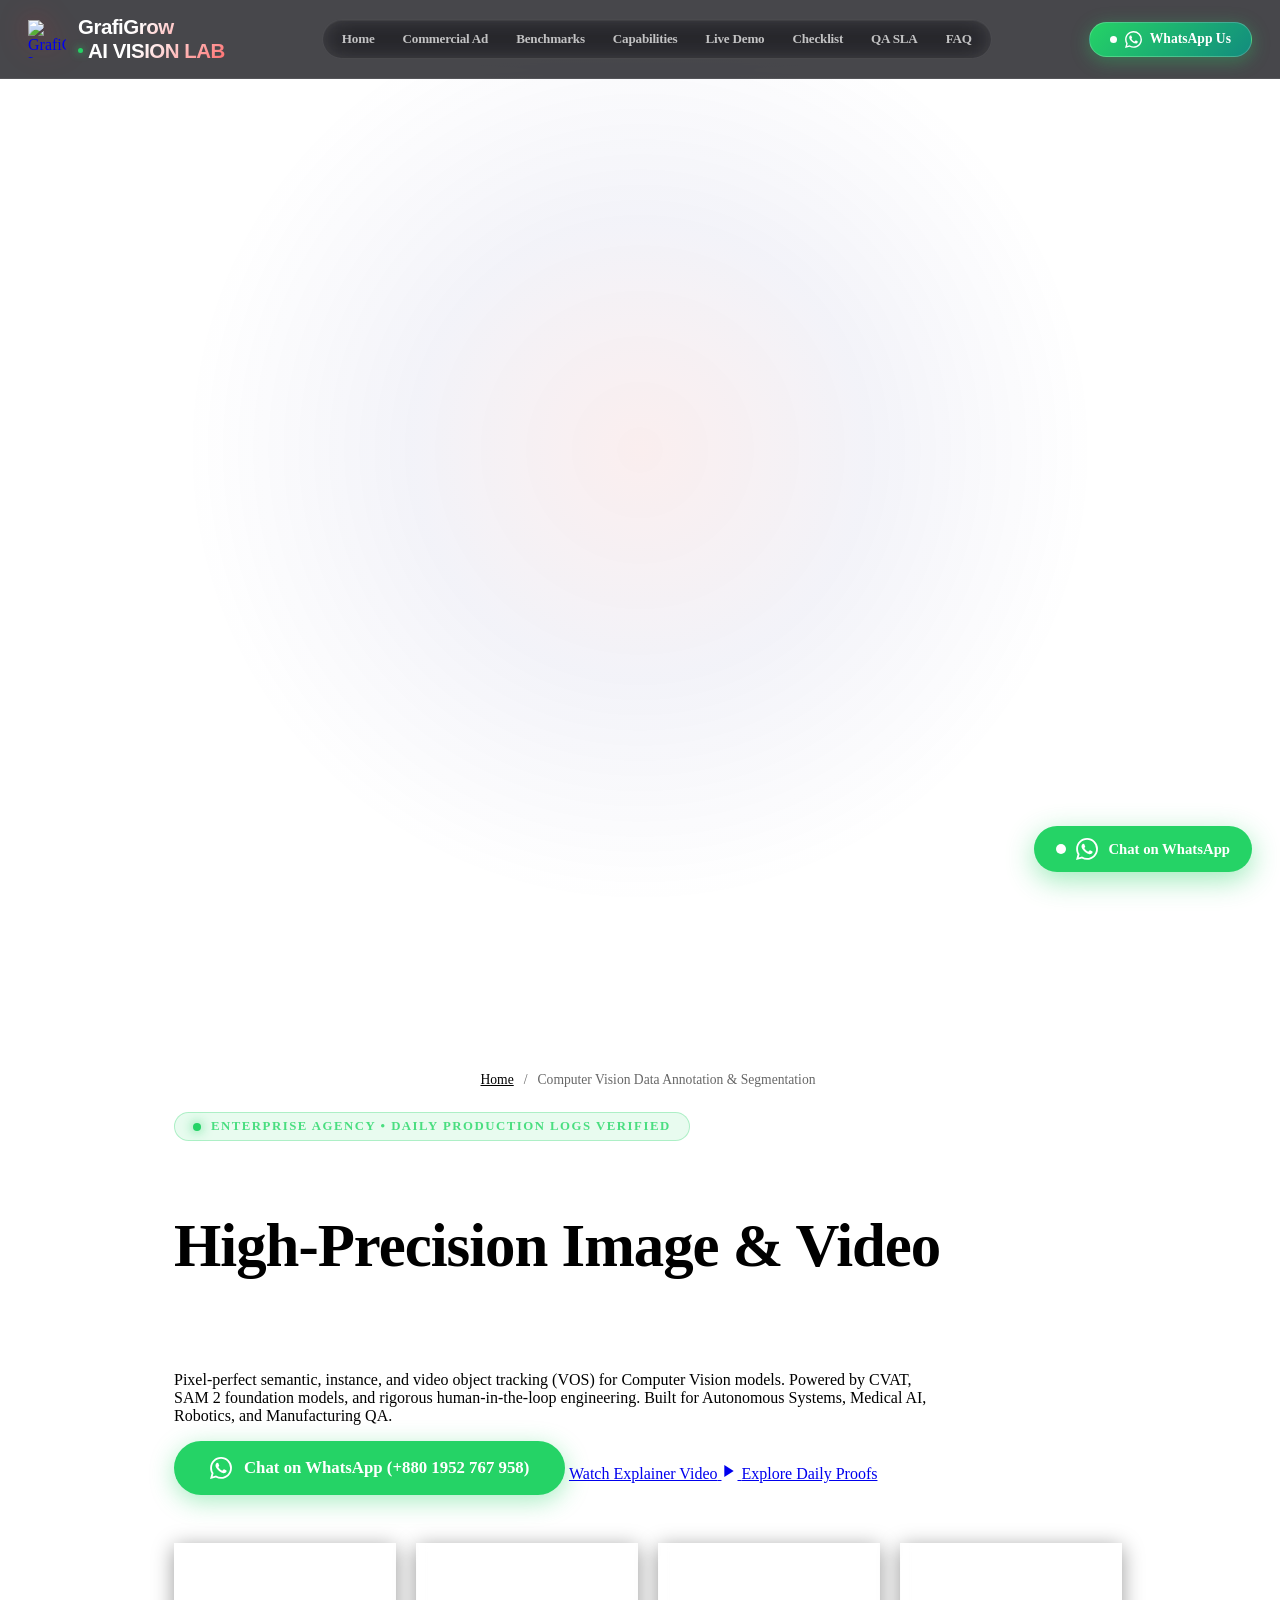
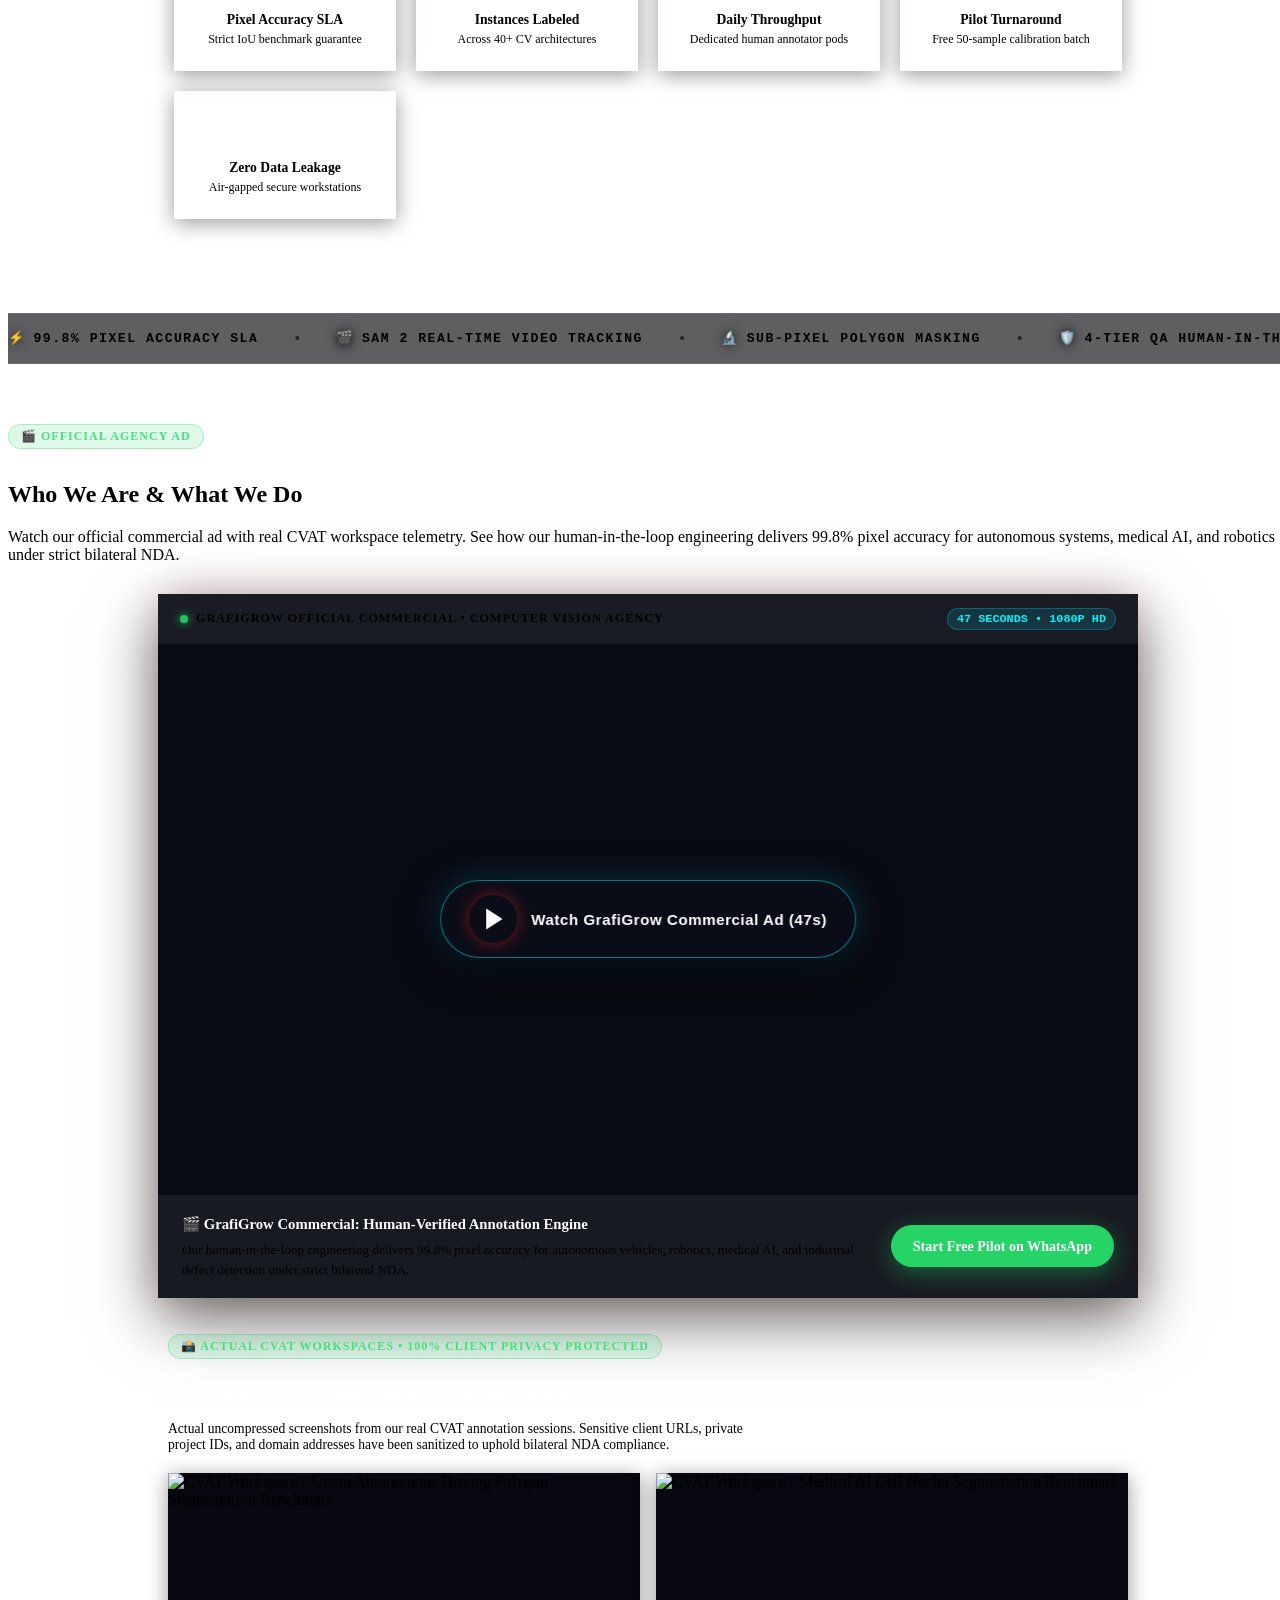
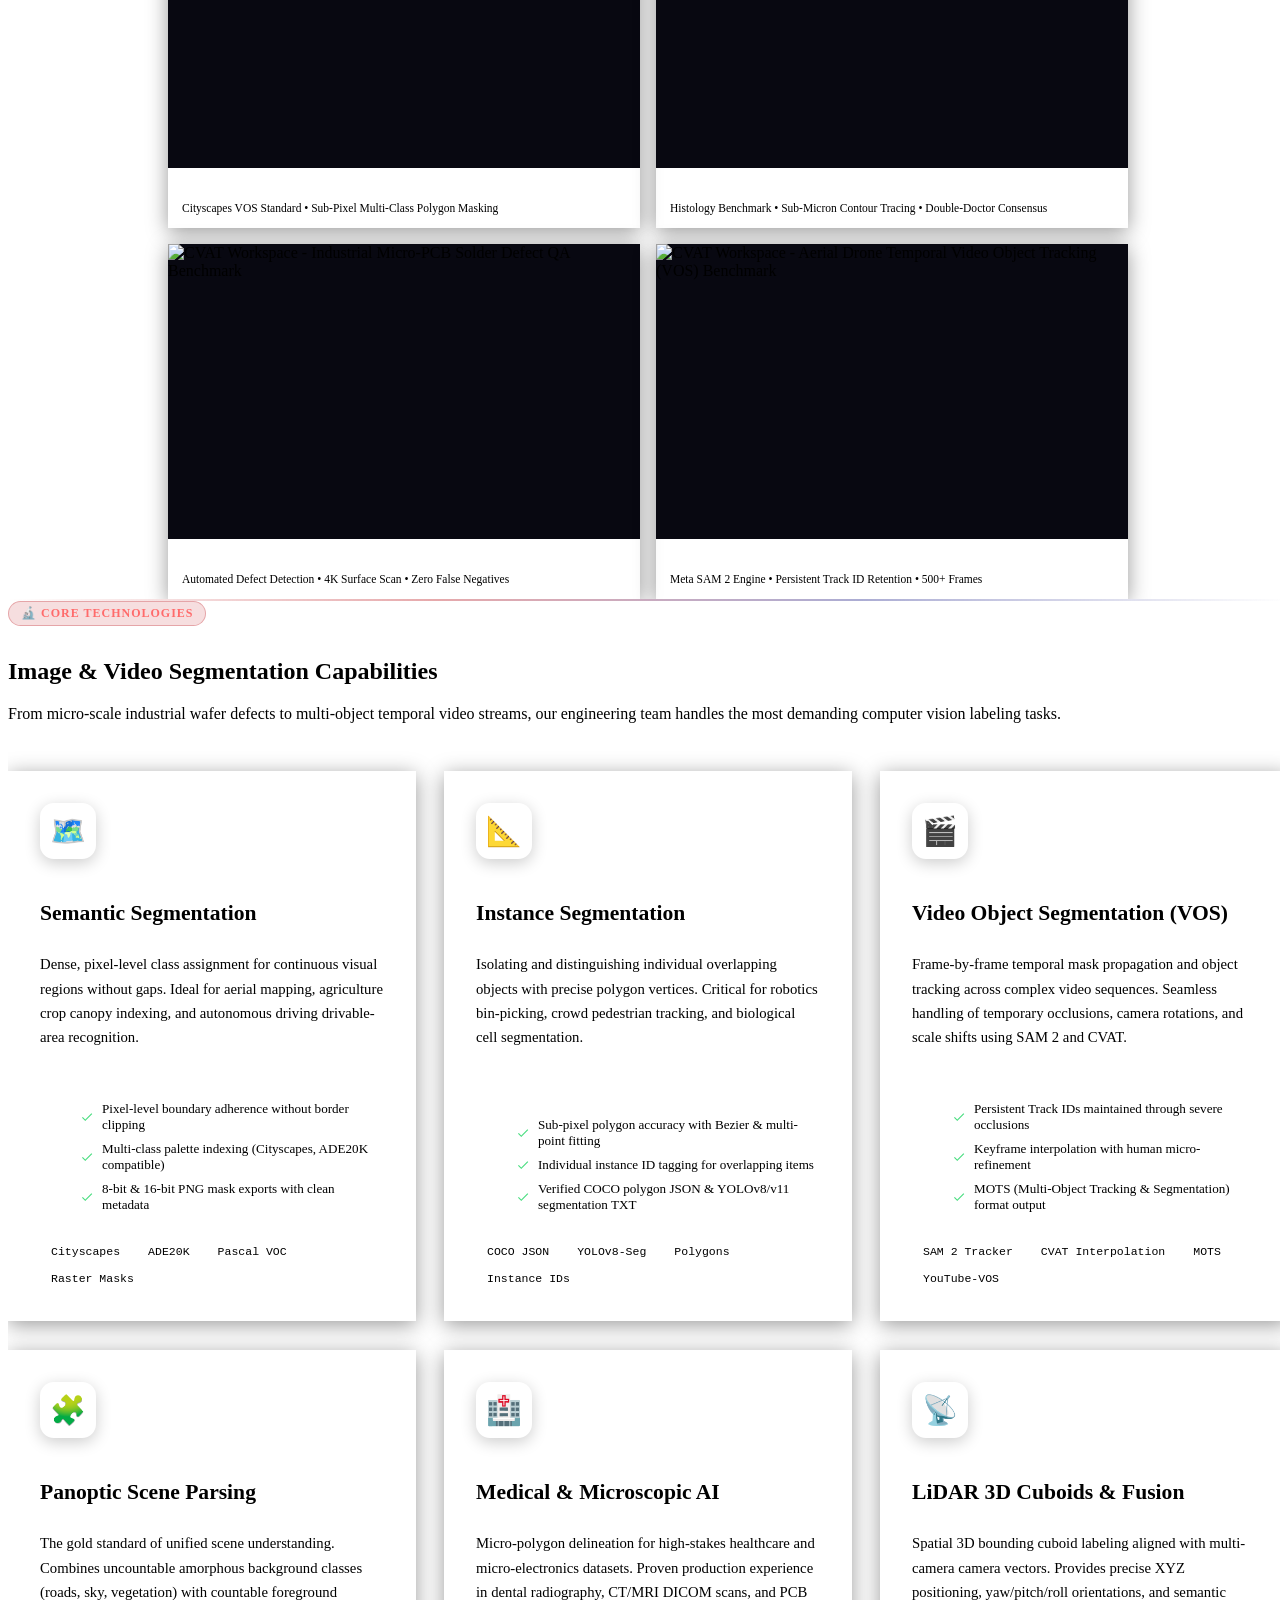
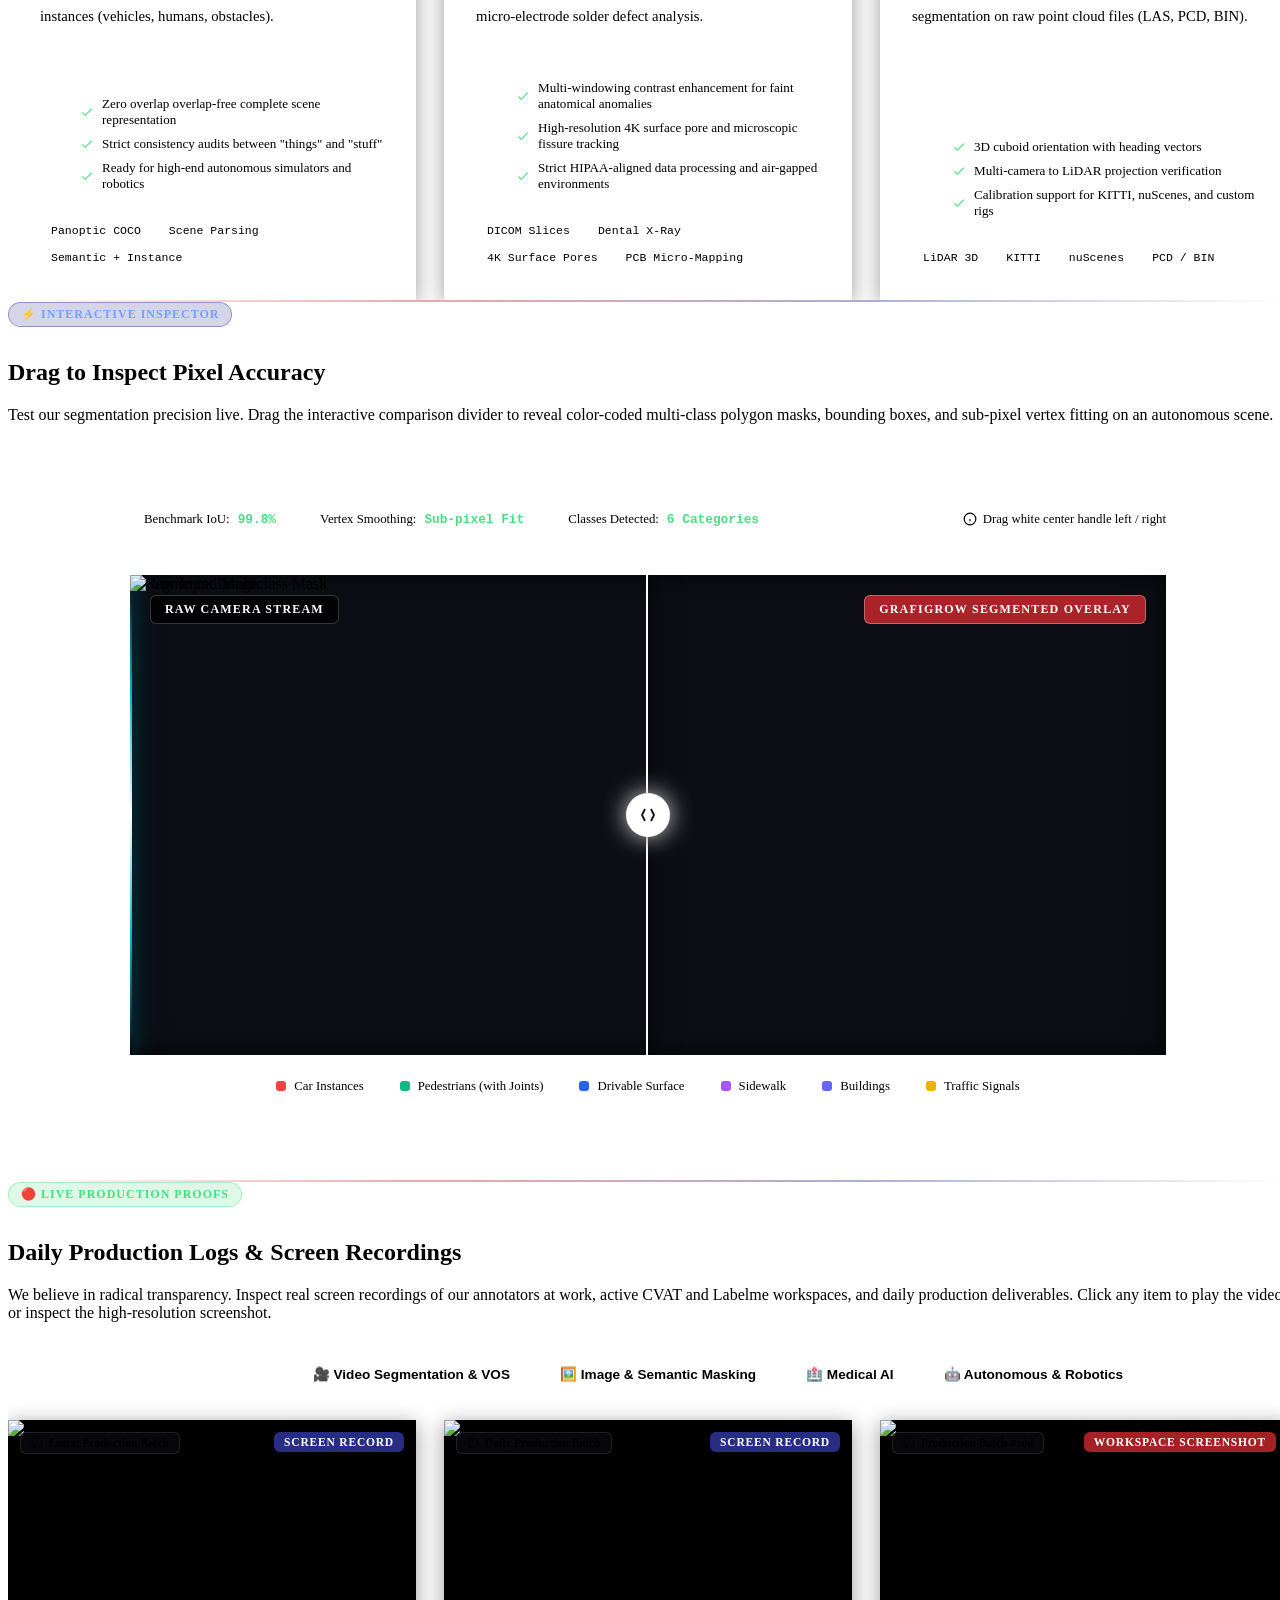
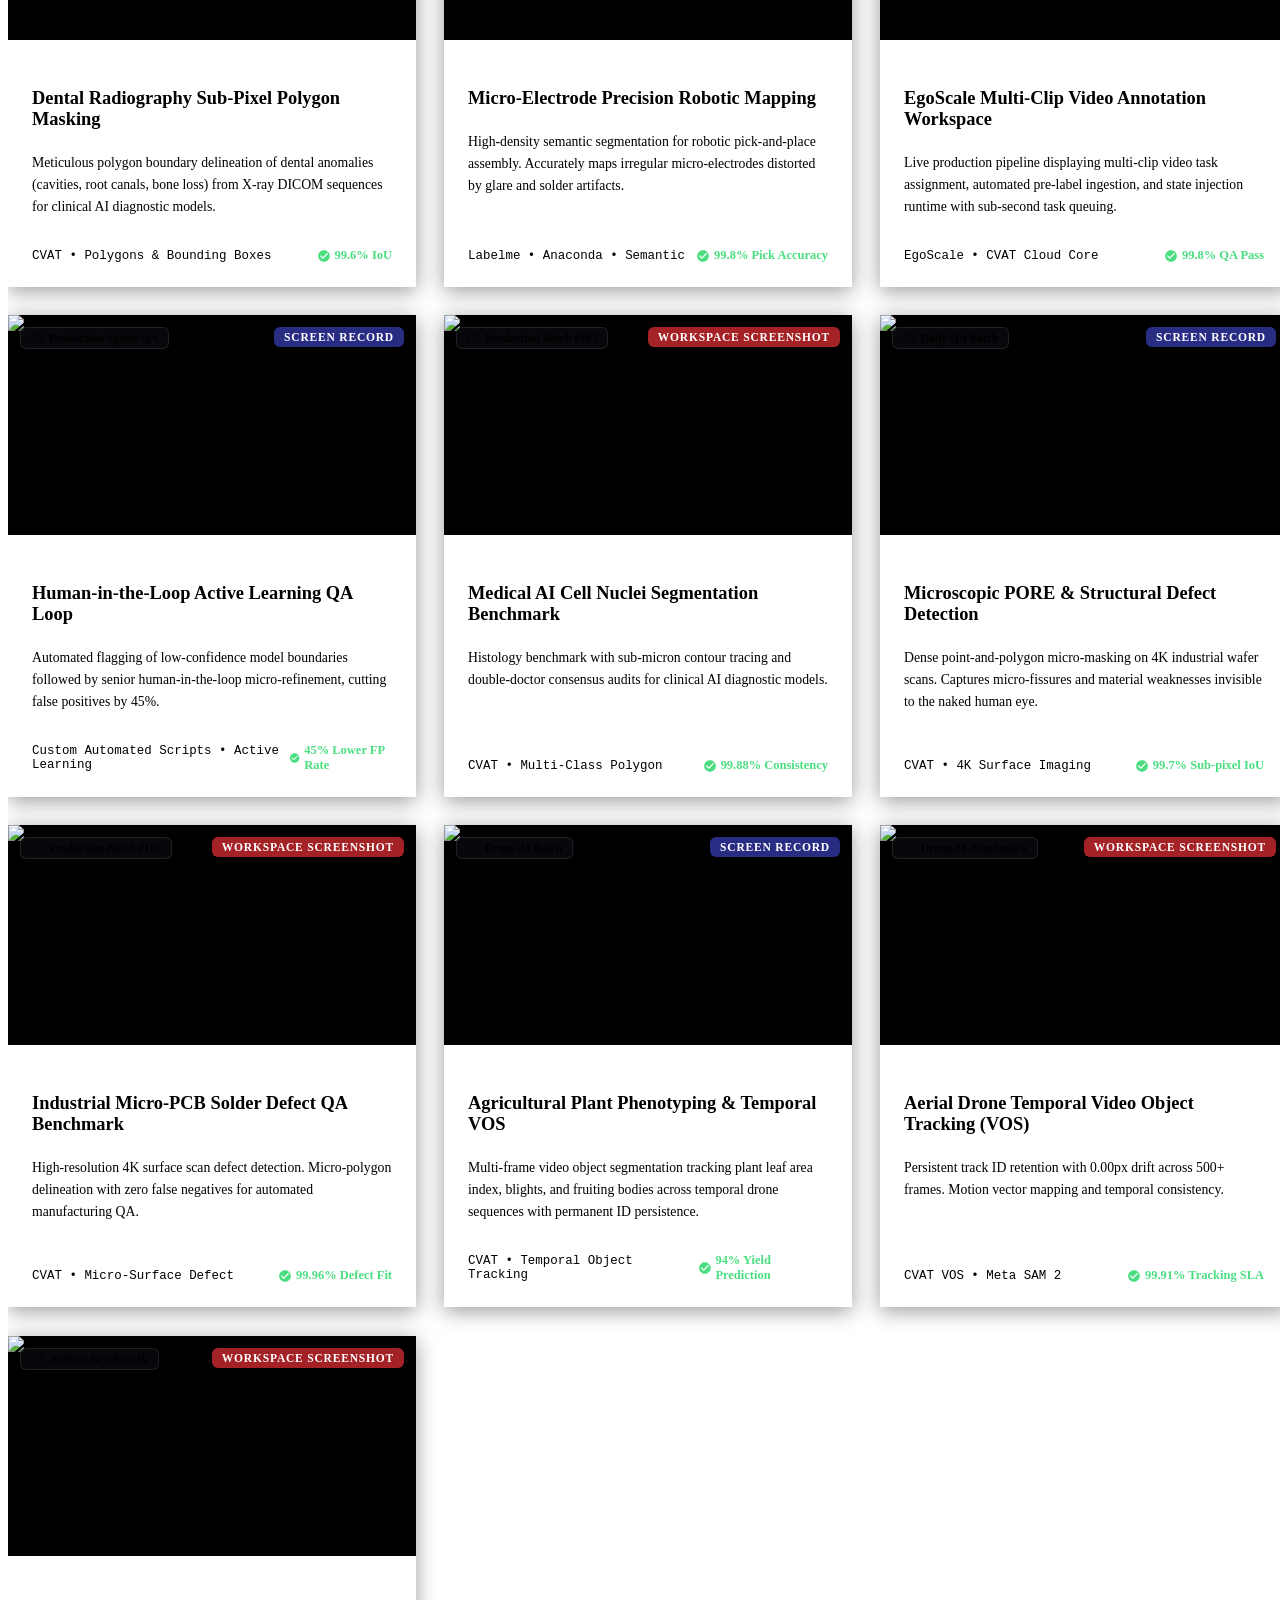
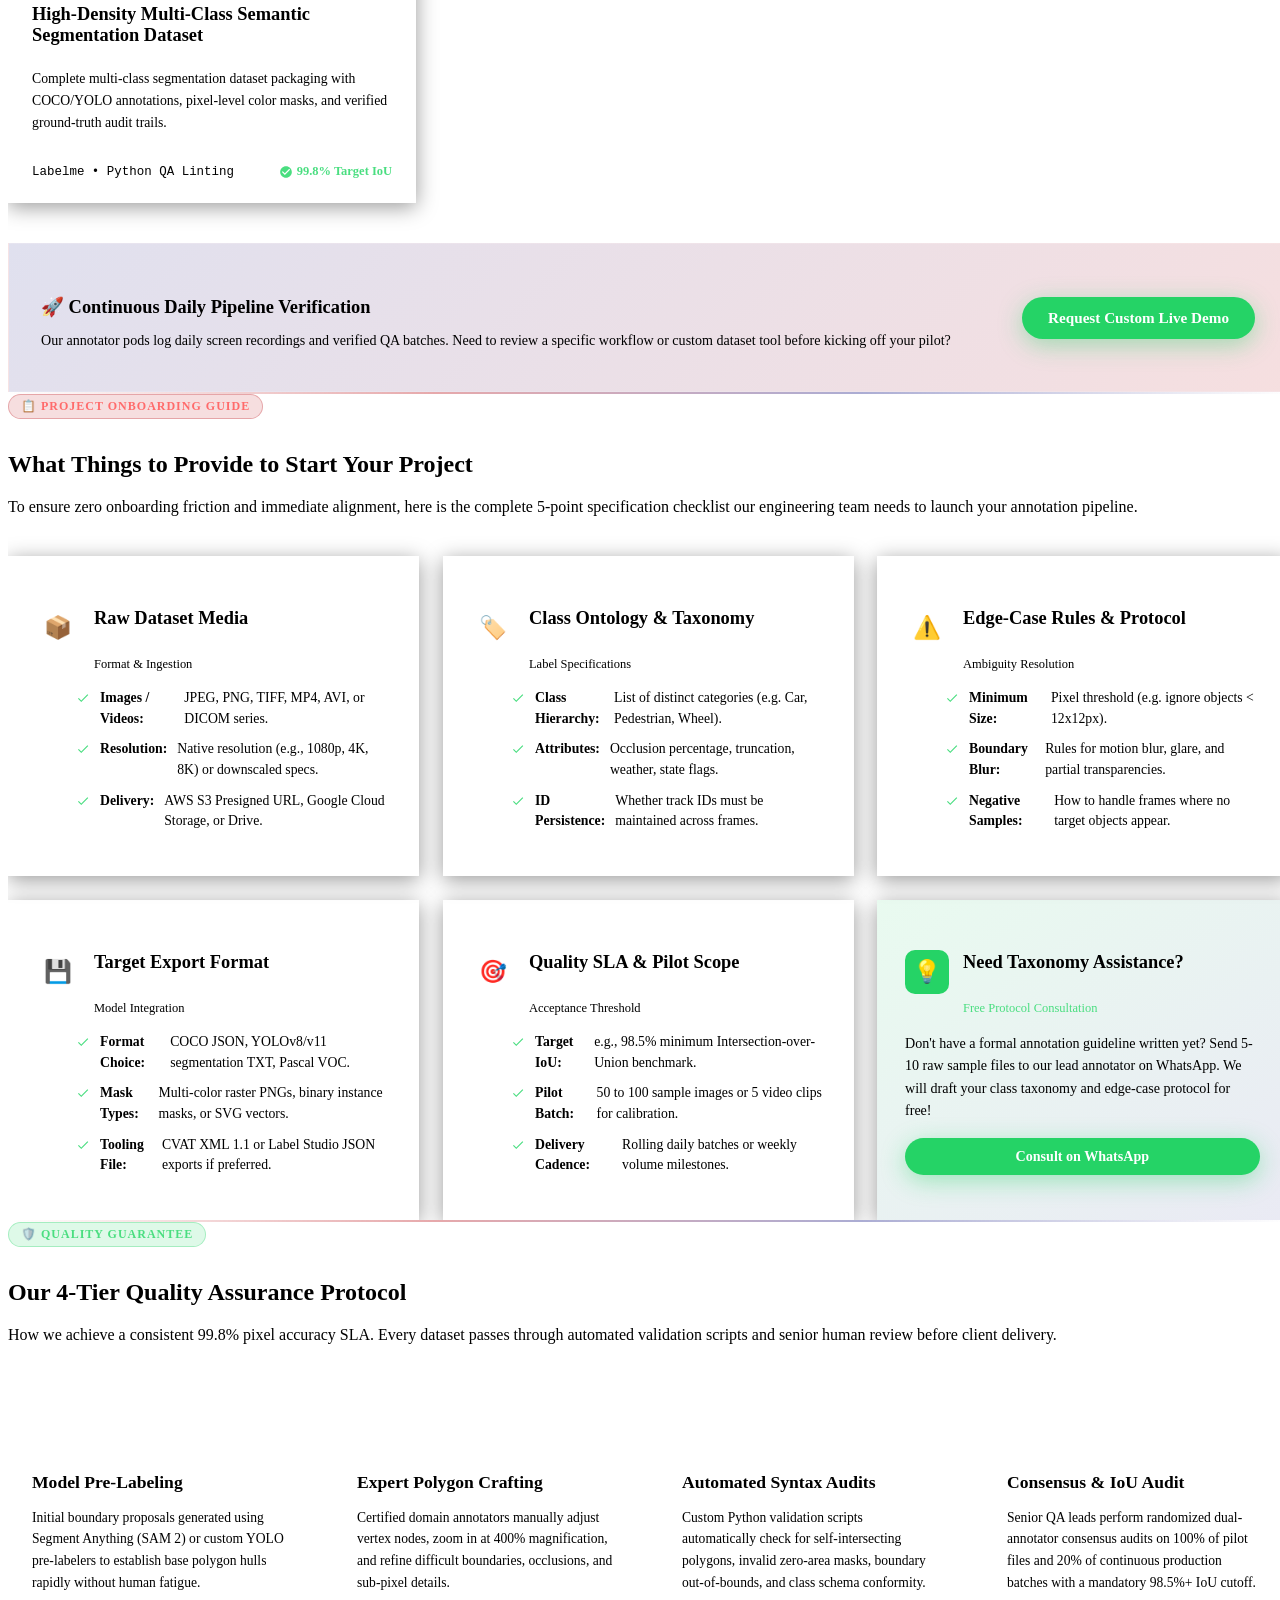
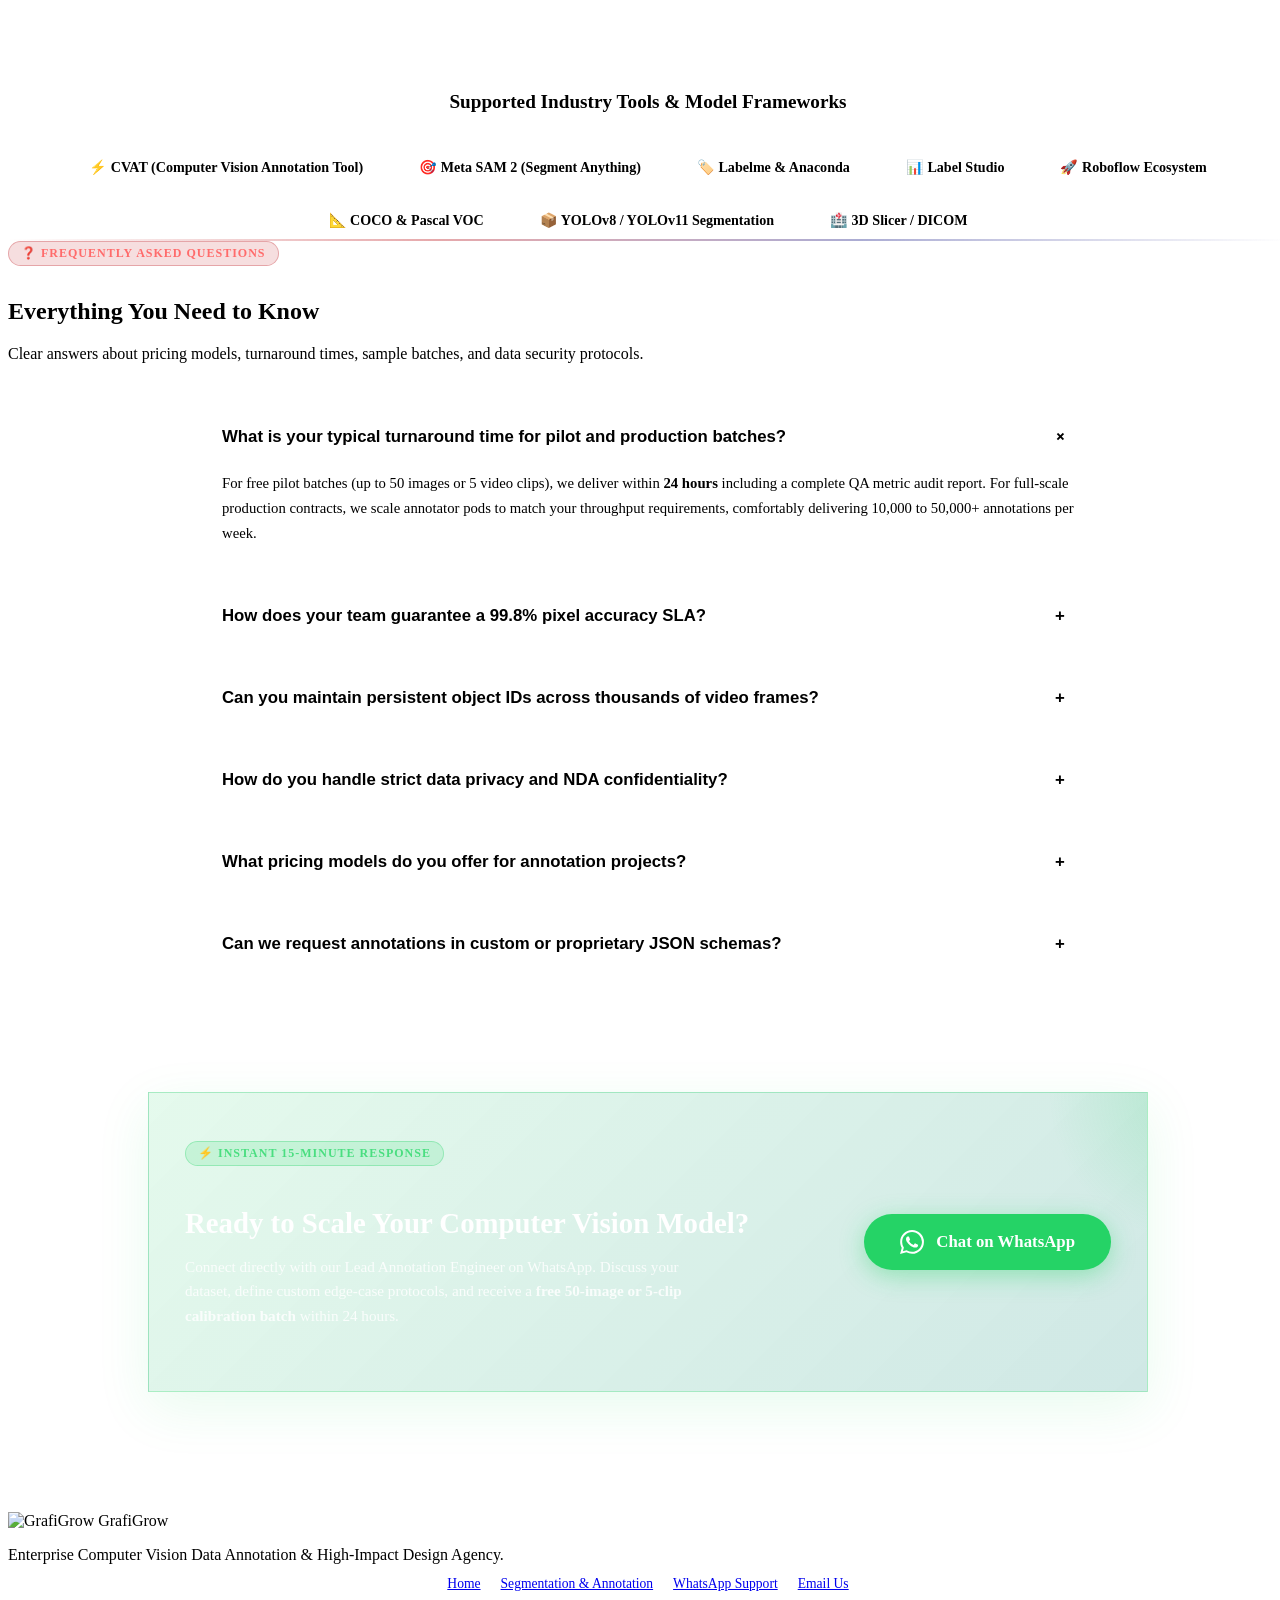
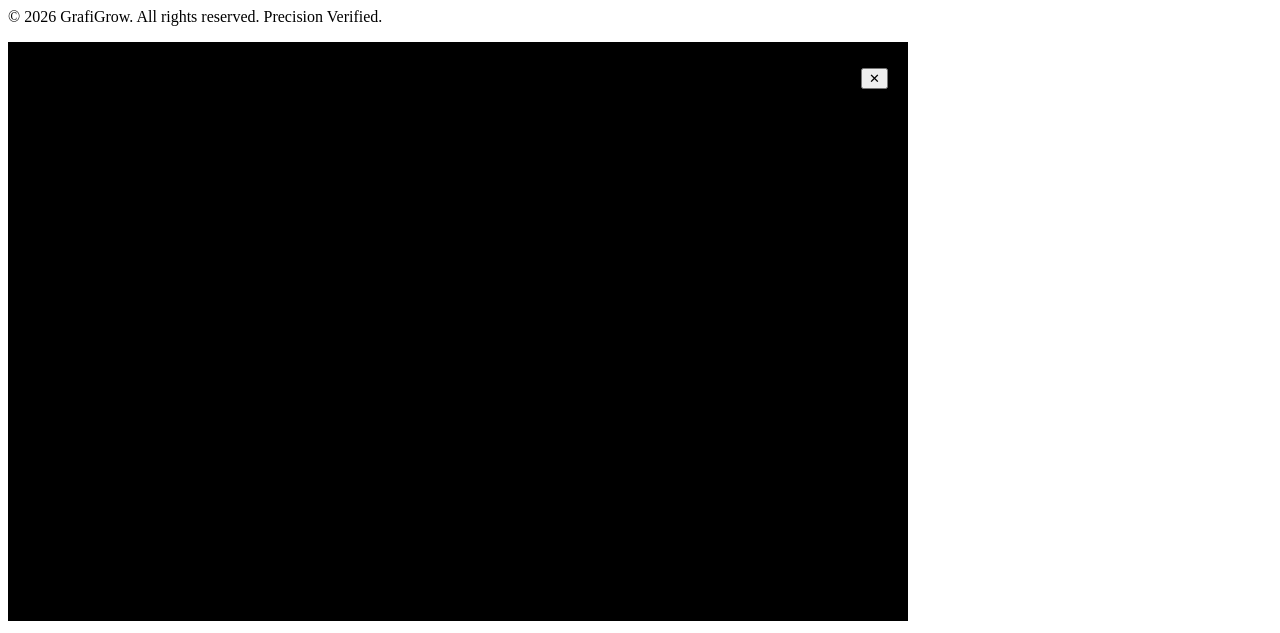
==== annotation/index.html @ a0a3a1d7 "fix(annotation): resolve script exceptions, filter visibility, modal conflicts and video controls" ====
<!DOCTYPE html>
<html lang="en">

<head>
  <meta charset="UTF-8">
  <meta name="viewport" content="width=device-width, initial-scale=1.0">
  <title>AI Image & Video Segmentation Services | Precision Data Annotation Agency — GrafiGrow</title>
  <meta name="description"
    content="Enterprise-grade Image & Video Segmentation services for Computer Vision AI. Pixel-perfect semantic, instance, and panoptic segmentation powered by CVAT, SAM 2, and human-in-the-loop engineering. Inspect daily proof-of-work logs and request a free pilot sample batch.">
  <meta name="keywords"
    content="image segmentation services, video segmentation, semantic segmentation, instance segmentation, panoptic segmentation, video object segmentation, VOS, SAM 2, CVAT, Labelme, Label Studio, Roboflow, polygon annotation, bounding box, LiDAR 3D point cloud, computer vision datasets, AI training data, COCO format, YOLO segmentation, medical image annotation, autonomous driving annotation, data labeling agency">
  <link rel="canonical" href="https://grafigrow.vercel.app/annotation" />

  <!-- Open Graph / Social Media Meta Tags -->
  <meta property="og:title" content="AI Image & Video Segmentation Services — GrafiGrow">
  <meta property="og:description"
    content="High-precision semantic, instance, and video object tracking (VOS) for Computer Vision AI. 99.8% pixel accuracy SLA with live daily proof of work.">
  <meta property="og:url" content="https://grafigrow.vercel.app/annotation">
  <meta property="og:type" content="website">
  <meta property="og:image" content="https://grafigrow.vercel.app/proofs/data_annotation_project.png">

  <!-- Twitter Card -->
  <meta name="twitter:card" content="summary_large_image">
  <meta name="twitter:title" content="AI Image & Video Segmentation Services — GrafiGrow">
  <meta name="twitter:description"
    content="High-precision semantic, instance, and video object tracking (VOS) for Computer Vision AI. 99.8% pixel accuracy SLA.">
  <meta name="twitter:image" content="https://grafigrow.vercel.app/proofs/data_annotation_project.png">

  <!-- Google Search Console Verification -->
  <meta name="google-site-verification" content="8XX_V6yCA-6KQUBsNFtNIlviJoP2q1E629nxLA9E5Pc" />

  <link rel="icon" type="image/svg+xml" href="/logo.svg">
  <link rel="stylesheet" href="/style.css">
  <link rel="stylesheet" href="/annotation.css">

  <!-- Schema.org JSON-LD Structured Data for Enhanced Google Indexing -->
  <script type="application/ld+json">
  {
    "@context": "https://schema.org",
    "@graph": [
      {
        "@type": "Organization",
        "@id": "https://grafigrow.vercel.app/#organization",
        "name": "GrafiGrow",
        "url": "https://grafigrow.vercel.app/",
        "logo": "https://grafigrow.vercel.app/logo.svg",
        "email": "grafigrowofficial@gmail.com",
        "telephone": "+8801952767958",
        "contactPoint": {
          "@type": "ContactPoint",
          "telephone": "+8801952767958",
          "contactType": "customer service",
          "availableLanguage": ["English", "Bengali"]
        }
      },
      {
        "@type": "Service",
        "@id": "https://grafigrow.vercel.app/annotation#service",
        "name": "Computer Vision Image and Video Segmentation Services",
        "provider": { "@id": "https://grafigrow.vercel.app/#organization" },
        "serviceType": "Data Annotation and Computer Vision Labeling",
        "description": "High-precision image and video segmentation services including semantic segmentation, instance polygon masking, panoptic scene parsing, and video object segmentation (VOS).",
        "areaServed": "Worldwide",
        "hasOfferCatalog": {
          "@type": "OfferCatalog",
          "name": "Segmentation & Annotation Services",
          "itemListElement": [
            { "@type": "Offer", "itemOffered": { "@type": "Service", "name": "Semantic Segmentation" } },
            { "@type": "Offer", "itemOffered": { "@type": "Service", "name": "Instance Segmentation & Polygon Masking" } },
            { "@type": "Offer", "itemOffered": { "@type": "Service", "name": "Video Object Segmentation & Tracking (VOS)" } },
            { "@type": "Offer", "itemOffered": { "@type": "Service", "name": "Medical & Dental AI Radiography Masking" } },
            { "@type": "Offer", "itemOffered": { "@type": "Service", "name": "Robotics & Industrial Defect Annotation" } }
          ]
        }
      },
      {
        "@type": "VideoObject",
        "name": "GrafiGrow Official Commercial — Computer Vision Annotation Agency",
        "description": "Discover GrafiGrow's enterprise image and video segmentation engine, Meta SAM 2 automated tracking, sub-pixel polygon QA, and free 50-image pilot sample batches under strict bilateral NDA.",
        "thumbnailUrl": "https://grafigrow.vercel.app/proofs/proof_benchmark_autonomous.png",
        "uploadDate": "2026-10-30T12:00:00+06:00",
        "duration": "PT0M47S",
        "contentUrl": "https://grafigrow.vercel.app/proofs/grafigrow_ad.mp4",
        "embedUrl": "https://grafigrow.vercel.app/annotation#explainer-video"
      },
      {
        "@type": "HowTo",
        "name": "How to Prepare and Submit Datasets for Computer Vision Segmentation",
        "description": "5-step onboarding guide for machine learning teams to prepare and submit raw images, video streams, taxonomies, and export formats to GrafiGrow annotation agency.",
        "step": [
          {
            "@type": "HowToStep",
            "name": "Deliver Raw Media Files",
            "text": "Transfer high-resolution images or video clips via AWS S3 presigned URLs, Google Cloud Storage, or Drive."
          },
          {
            "@type": "HowToStep",
            "name": "Define Class Ontology and Hierarchy",
            "text": "Specify category taxonomies, sub-classes, attributes, and track ID persistence requirements."
          },
          {
            "@type": "HowToStep",
            "name": "Establish Edge-Case Rules",
            "text": "Set minimum pixel bounding thresholds, occlusion handling rules, and glare/blur policies."
          },
          {
            "@type": "HowToStep",
            "name": "Select Target Export Schema",
            "text": "Choose COCO JSON, YOLOv8/v11 segmentation TXT, Pascal VOC XML, MOTS, or custom schemas."
          },
          {
            "@type": "HowToStep",
            "name": "Calibrate with a Free Pilot Batch",
            "text": "Receive a 50-image or 5-clip calibration benchmark with full IoU QA report within 24 hours."
          }
        ]
      },
      {
        "@type": "BreadcrumbList",
        "itemListElement": [
          {
            "@type": "ListItem",
            "position": 1,
            "name": "Home",
            "item": "https://grafigrow.vercel.app/"
          },
          {
            "@type": "ListItem",
            "position": 2,
            "name": "Data Annotation & Segmentation",
            "item": "https://grafigrow.vercel.app/annotation"
          }
        ]
      },
      {
        "@type": "FAQPage",
        "mainEntity": [
          {
            "@type": "Question",
            "name": "What image and video segmentation services does GrafiGrow provide?",
            "acceptedAnswer": {
              "@type": "Answer",
              "text": "We provide end-to-end Computer Vision annotation services including Semantic Segmentation (per-pixel labeling), Instance Segmentation (individual object polygon boundaries), Panoptic Segmentation, Video Object Segmentation (temporal tracking and keyframe interpolation using SAM 2 and CVAT), 2D/3D Bounding Boxes, Keypoint Skeletal Tracking, and Sub-pixel Medical Imaging."
            }
          },
          {
            "@type": "Question",
            "name": "What dataset formats and annotation tools do you support?",
            "acceptedAnswer": {
              "@type": "Answer",
              "text": "We deliver annotations in any required ML format: COCO JSON, YOLOv8/v11 segmentation TXT, Pascal VOC XML + PNG masks, CVAT XML 1.1, MOTS, TFRecord, GeoJSON, and DICOM formats. We work natively with CVAT, Labelme, Label Studio, Roboflow, and custom proprietary toolchains."
            }
          },
          {
            "@type": "Question",
            "name": "How do you guarantee 99.8% pixel boundary accuracy?",
            "acceptedAnswer": {
              "@type": "Answer",
              "text": "We employ a strict 4-Tier Human-in-the-Loop Quality Assurance framework: automated model pre-labeling, manual sub-pixel edge refinement, programmatic syntax and polygon overlap linting, and blind senior QA audits with a mandatory 98.5%+ Intersection-over-Union (IoU) threshold."
            }
          },
          {
            "@type": "Question",
            "name": "Can I get a free pilot sample batch before committing?",
            "acceptedAnswer": {
              "@type": "Answer",
              "text": "Yes! We offer a free pilot calibration batch (up to 50 images or 5 video clips) with full QA audit reports within 24 hours. Contact our lead engineer directly on WhatsApp (+880 1952 767 958) to get started."
            }
          },
          {
            "@type": "Question",
            "name": "How is client data protected and secured?",
            "acceptedAnswer": {
              "@type": "Answer",
              "text": "We operate under strict bilateral NDAs with air-gapped workstations, zero persistent cloud storage of proprietary datasets, role-based access control, and encrypted S3/GCS presigned transfers."
            }
          }
        ]
      }
    ]
  }
  </script>
</head>

<body>

  <!-- Ambient Dynamic Mouse Spotlight -->
  <div id="cursorSpotlight" class="cursor-spotlight"></div>

  <!-- Scroll Progress Bar -->
  <div class="scroll-progress" id="scrollProgress"></div>

  <!-- Particle Background -->
  <canvas id="particles-canvas"></canvas>

  <!-- ===== RE-ENGINEERED LUXURY NAVBAR ===== -->
  <nav class="navbar" id="navbar">
    <div class="nav-inner">
      <!-- Brand Logo Lockup -->
      <a href="/" class="nav-logo">
        <img src="/logo.svg" alt="GrafiGrow Logo">
        <div class="nav-logo-text">
          <span>GrafiGrow</span>
          <span class="nav-subtag">AI VISION LAB</span>
        </div>
      </a>

      <!-- Center Floating Pill Menu -->
      <div class="nav-center-menu" id="navCenterMenu">
        <ul class="nav-links" id="navLinks">
          <li><a href="/" class="nav-link-item">Home</a></li>
          <li><a href="#explainer-video" class="nav-link-item">Commercial Ad</a></li>
          <li><a href="#daily-proofs" class="nav-link-item">Benchmarks</a></li>
          <li><a href="#capabilities" class="nav-link-item">Capabilities</a></li>
          <li><a href="#interactive-demo" class="nav-link-item">Live Demo</a></li>
          <li><a href="#client-checklist" class="nav-link-item">Checklist</a></li>
          <li><a href="#qa-pipeline" class="nav-link-item">QA SLA</a></li>
          <li><a href="#faq" class="nav-link-item">FAQ</a></li>
        </ul>
      </div>

      <!-- Right Action Area -->
      <div class="nav-right-actions">
        <a href="https://wa.me/8801952767958?text=Hi%20GrafiGrow%2C%20I%20am%20inquiring%20about%20your%20Image%20%26%20Video%20Segmentation%20Services." target="_blank" rel="noopener noreferrer" class="nav-whatsapp-pill" title="Chat on WhatsApp">
          <span class="wa-dot"></span>
          <svg width="17" height="17" viewBox="0 0 24 24" fill="currentColor"><path d="M17.472 14.382c-.297-.149-1.758-.867-2.03-.967-.273-.099-.471-.148-.67.15-.197.297-.767.966-.94 1.164-.173.199-.347.223-.644.075-.297-.15-1.255-.463-2.39-1.475-.883-.788-1.48-1.761-1.653-2.059-.173-.297-.018-.458.13-.606.134-.133.298-.347.446-.52.149-.174.198-.298.298-.497.099-.198.05-.371-.025-.52-.075-.149-.669-1.612-.916-2.207-.242-.579-.487-.5-.669-.51-.173-.008-.371-.01-.57-.01-.198 0-.52.074-.792.372-.272.297-1.04 1.016-1.04 2.479 0 1.462 1.065 2.875 1.213 3.074.149.198 2.096 3.2 5.077 4.487.709.306 1.262.489 1.694.625.712.227 1.36.195 1.871.118.571-.085 1.758-.719 2.006-1.413.248-.694.248-1.289.173-1.413-.074-.124-.272-.198-.57-.347m-5.421 7.403h-.004a9.87 9.87 0 01-5.031-1.378l-.361-.214-3.741.982.998-3.648-.235-.374a9.86 9.86 0 01-1.51-5.26c.001-5.45 4.436-9.884 9.888-9.884 2.64 0 5.122 1.03 6.988 2.898a9.825 9.825 0 012.893 6.994c-.003 5.45-4.437 9.884-9.885 9.884m8.413-18.297A11.815 11.815 0 0012.05 0C5.495 0 .16 5.335.157 11.892c0 2.096.547 4.142 1.588 5.945L.057 24l6.305-1.654a11.882 11.882 0 005.683 1.448h.005c6.554 0 11.89-5.335 11.893-11.893a11.821 11.821 0 00-3.48-8.413z"/></svg>
          <span>WhatsApp Us</span>
        </a>
        <button class="hamburger" id="hamburger" aria-label="Toggle navigation">
          <span></span><span></span><span></span>
        </button>
      </div>
    </div>
  </nav>

  <main id="main-content" class="annotation-page">

    <!-- ===== HERO SECTION WITH KINETIC TYPOGRAPHY ===== -->
    <section class="hero" id="hero" style="min-height: 85vh; padding-top: 60px; padding-bottom: 50px;">
      <div class="hero-glow red"></div>
      <div class="hero-glow blue"></div>
      <div class="hero-content" style="max-width: 980px;">

        <!-- Breadcrumb -->
        <div class="breadcrumb-nav" style="justify-content: center;">
          <a href="/">Home</a>
          <span>/</span>
          <span style="color: var(--text-primary); font-weight: 500;">Computer Vision Data Annotation &amp; Segmentation</span>
        </div>

        <!-- Live Status Pill -->
        <div class="hero-live-status">
          <span class="live-pulse"></span>
          <span>Enterprise Agency • Daily Production Logs Verified</span>
        </div>

        <!-- Kinetic Headline -->
        <h1 class="kinetic-hero-h1">
          High-Precision Image &amp; Video<br>
          <span class="kinetic-rotator-wrap">
            <span class="kinetic-rotator-word" id="kineticWord">Segmentation</span>
          </span>
        </h1>

        <p class="subtitle" style="max-width: 760px;">
          Pixel-perfect semantic, instance, and video object tracking (VOS) for Computer Vision models. Powered by CVAT, SAM 2 foundation models, and rigorous human-in-the-loop engineering. Built for Autonomous Systems, Medical AI, Robotics, and Manufacturing QA.
        </p>

        <!-- CTA Action Buttons -->
        <div class="hero-btns">
          <a href="https://wa.me/8801952767958?text=Hello%20GrafiGrow%2C%20I%20am%20reviewing%20your%20Segmentation%20%26%20Annotation%20proof%20of%20work.%20I%20would%20like%20to%20discuss%20a%20pilot%20project." target="_blank" rel="noopener noreferrer" class="btn-whatsapp-hero">
            <svg width="22" height="22" viewBox="0 0 24 24" fill="currentColor"><path d="M17.472 14.382c-.297-.149-1.758-.867-2.03-.967-.273-.099-.471-.148-.67.15-.197.297-.767.966-.94 1.164-.173.199-.347.223-.644.075-.297-.15-1.255-.463-2.39-1.475-.883-.788-1.48-1.761-1.653-2.059-.173-.297-.018-.458.13-.606.134-.133.298-.347.446-.52.149-.174.198-.298.298-.497.099-.198.05-.371-.025-.52-.075-.149-.669-1.612-.916-2.207-.242-.579-.487-.5-.669-.51-.173-.008-.371-.01-.57-.01-.198 0-.52.074-.792.372-.272.297-1.04 1.016-1.04 2.479 0 1.462 1.065 2.875 1.213 3.074.149.198 2.096 3.2 5.077 4.487.709.306 1.262.489 1.694.625.712.227 1.36.195 1.871.118.571-.085 1.758-.719 2.006-1.413.248-.694.248-1.289.173-1.413-.074-.124-.272-.198-.57-.347m-5.421 7.403h-.004a9.87 9.87 0 01-5.031-1.378l-.361-.214-3.741.982.998-3.648-.235-.374a9.86 9.86 0 01-1.51-5.26c.001-5.45 4.436-9.884 9.888-9.884 2.64 0 5.122 1.03 6.988 2.898a9.825 9.825 0 012.893 6.994c-.003 5.45-4.437 9.884-9.885 9.884m8.413-18.297A11.815 11.815 0 0012.05 0C5.495 0 .16 5.335.157 11.892c0 2.096.547 4.142 1.588 5.945L.057 24l6.305-1.654a11.882 11.882 0 005.683 1.448h.005c6.554 0 11.89-5.335 11.893-11.893a11.821 11.821 0 00-3.48-8.413z"/></svg>
            <span>Chat on WhatsApp (+880 1952 767 958)</span>
          </a>
          <a href="#explainer-video" class="btn-primary">
            <span>Watch Explainer Video</span>
            <svg width="16" height="16" fill="currentColor" viewBox="0 0 24 24"><polygon points="5 3 19 12 5 21 5 3"/></svg>
          </a>
          <a href="#daily-proofs" class="btn-secondary">
            <span>Explore Daily Proofs</span>
          </a>
        </div>

        <!-- Agency Performance Metric Strip -->
        <div class="metrics-strip">
          <div class="metric-card">
            <div class="metric-val">99.8%</div>
            <div class="metric-title">Pixel Accuracy SLA</div>
            <div class="metric-sub">Strict IoU benchmark guarantee</div>
          </div>
          <div class="metric-card">
            <div class="metric-val">1.2M+</div>
            <div class="metric-title">Instances Labeled</div>
            <div class="metric-sub">Across 40+ CV architectures</div>
          </div>
          <div class="metric-card">
            <div class="metric-val">50k+</div>
            <div class="metric-title">Daily Throughput</div>
            <div class="metric-sub">Dedicated human annotator pods</div>
          </div>
          <div class="metric-card">
            <div class="metric-val">&lt; 24h</div>
            <div class="metric-title">Pilot Turnaround</div>
            <div class="metric-sub">Free 50-sample calibration batch</div>
          </div>
          <div class="metric-card">
            <div class="metric-val">ISO/NDA</div>
            <div class="metric-title">Zero Data Leakage</div>
            <div class="metric-sub">Air-gapped secure workstations</div>
          </div>
        </div>

      </div>
    </section>

    <!-- ===== KINETIC CYBER MARQUEE TAPE ===== -->
    <div class="kinetic-ticker-wrap">
      <div class="kinetic-ticker-track" id="kineticTicker">
        <span class="ticker-item"><span class="ticker-dot">⚡</span> 99.8% PIXEL ACCURACY SLA</span>
        <span class="ticker-sep">•</span>
        <span class="ticker-item"><span class="ticker-dot">🎬</span> SAM 2 REAL-TIME VIDEO TRACKING</span>
        <span class="ticker-sep">•</span>
        <span class="ticker-item"><span class="ticker-dot">🔬</span> SUB-PIXEL POLYGON MASKING</span>
        <span class="ticker-sep">•</span>
        <span class="ticker-item"><span class="ticker-dot">🛡️</span> 4-TIER QA HUMAN-IN-THE-LOOP</span>
        <span class="ticker-sep">•</span>
        <span class="ticker-item"><span class="ticker-dot">📦</span> COCO, YOLOv8/v11, MOTS, VOC</span>
        <span class="ticker-sep">•</span>
        <span class="ticker-item"><span class="ticker-dot">⏱️</span> 24H PILOT TURNAROUND</span>
        <span class="ticker-sep">•</span>
        <span class="ticker-item"><span class="ticker-dot">🔒</span> STRICT ISO/SOC 2 AIR-GAPPED NDA</span>
        <span class="ticker-sep">•</span>
        <span class="ticker-item"><span class="ticker-dot">⚡</span> 99.8% PIXEL ACCURACY SLA</span>
        <span class="ticker-sep">•</span>
        <span class="ticker-item"><span class="ticker-dot">🎬</span> SAM 2 REAL-TIME VIDEO TRACKING</span>
        <span class="ticker-sep">•</span>
        <span class="ticker-item"><span class="ticker-dot">🔬</span> SUB-PIXEL POLYGON MASKING</span>
        <span class="ticker-sep">•</span>
        <span class="ticker-item"><span class="ticker-dot">🛡️</span> 4-TIER QA HUMAN-IN-THE-LOOP</span>
        <span class="ticker-sep">•</span>
        <span class="ticker-item"><span class="ticker-dot">📦</span> COCO, YOLOv8/v11, MOTS, VOC</span>
        <span class="ticker-sep">•</span>
        <span class="ticker-item"><span class="ticker-dot">⏱️</span> 24H PILOT TURNAROUND</span>
        <span class="ticker-sep">•</span>
        <span class="ticker-item"><span class="ticker-dot">🔒</span> STRICT ISO/SOC 2 AIR-GAPPED NDA</span>
      </div>
    </div>

    <!-- ===== GRAFIGROW COMMERCIAL AD & REAL CVAT PROOF GALLERY ===== -->
    <section class="section" id="explainer-video" style="padding-top: 60px;">
      <div class="section-glow-orb" style="background:var(--accent-red);top:10%;right:-10%"></div>
      <div class="section-header-center">
        <div class="badge-tag green">🎬 Official Agency Ad</div>
        <h2 class="section-title split-text reveal">Who We Are &amp; <span class="gradient-text">What We Do</span></h2>
        <p class="section-desc reveal">
          Watch our official commercial ad with real CVAT workspace telemetry. See how our human-in-the-loop engineering delivers 99.8% pixel accuracy for autonomous systems, medical AI, and robotics under strict bilateral NDA.
        </p>
      </div>

      <!-- ===== OFFICIAL COMMERCIAL VIDEO AD ===== -->
      <div class="ad-video-container reveal reveal-scale">
        <div class="ad-video-header">
          <div class="ad-video-badge">
            <span class="live-pulse"></span>
            <span>GRAFIGROW OFFICIAL COMMERCIAL • COMPUTER VISION AGENCY</span>
          </div>
          <span class="ad-duration-pill">47 SECONDS • 1080P HD</span>
        </div>

        <div class="ad-video-wrapper" id="adVideoWrapper">
          <video id="grafiGrowAdVideo" class="ad-video-player" playsinline preload="auto" poster="/proofs/proof_benchmark_autonomous.png">
            <source src="/proofs/grafigrow_ad.mp4" type="video/mp4">
            Your browser does not support the video tag.
          </video>
          
          <!-- Prominent Play Orb Overlay (Never Blank) -->
          <button class="ad-play-orb-btn" id="adPlayOrbBtn" aria-label="Play GrafiGrow Commercial Video">
            <div class="ad-play-orb">
              <svg width="28" height="28" viewBox="0 0 24 24" fill="currentColor"><polygon points="6 3 20 12 6 21 6 3"/></svg>
            </div>
            <span class="ad-play-text">Watch GrafiGrow Commercial Ad (47s)</span>
          </button>
        </div>

        <div class="ad-video-footer">
          <div class="ad-footer-info">
            <strong>🎬 GrafiGrow Commercial: Human-Verified Annotation Engine</strong>
            <p>Our human-in-the-loop engineering delivers 99.8% pixel accuracy for autonomous vehicles, robotics, medical AI, and industrial defect detection under strict bilateral NDA.</p>
          </div>
          <a href="https://wa.me/8801952767958?text=Hi%20GrafiGrow%2C%20I%20just%20watched%20your%20official%20explainer%20ad%20and%20want%20to%20claim%20our%20free%2050-image%20pilot%20batch." target="_blank" rel="noopener noreferrer" class="btn-whatsapp-hero" style="padding:10px 22px; font-size:0.88rem; flex-shrink:0;">
            <span>Start Free Pilot on WhatsApp</span>
          </a>
        </div>
      </div>

      <!-- ===== REAL PRODUCTION PROOF SCREENSHOT GALLERY (SANITIZED & NDA COMPLIANT) ===== -->
      <div class="proof-gallery-section reveal">
        <div class="proof-gallery-header">
          <div class="badge-tag green" style="margin-bottom:8px;">📸 Actual CVAT Workspaces • 100% Client Privacy Protected</div>
          <h3 class="proof-gallery-title">Real Production Screenshots &amp; Annotation Proof</h3>
          <p class="proof-gallery-desc">Actual uncompressed screenshots from our real CVAT annotation sessions. Sensitive client URLs, private project IDs, and domain addresses have been sanitized to uphold bilateral NDA compliance.</p>
        </div>

        <div class="proof-gallery-grid" id="proofGalleryGrid">
          <div class="proof-card" data-proof="1">
            <div class="proof-card-img-wrap">
              <img src="/proofs/proof_benchmark_autonomous.png" alt="CVAT Workspace - Urban Autonomous Driving Polygon Segmentation Benchmark" width="1600" height="900" loading="lazy">
              <div class="proof-card-overlay">
                <span class="proof-badge-verified">✓ 99.92% IoU PASS</span>
                <span class="proof-badge-zoom">🔍 Click to Expand</span>
              </div>
            </div>
            <div class="proof-card-meta">
              <strong>Urban Autonomous Driving Benchmark</strong>
              <small>Cityscapes VOS Standard • Sub-Pixel Multi-Class Polygon Masking</small>
            </div>
          </div>

          <div class="proof-card" data-proof="2">
            <div class="proof-card-img-wrap">
              <img src="/proofs/proof_benchmark_medical.png" alt="CVAT Workspace - Medical AI Cell Nuclei Segmentation Benchmark" width="1600" height="900" loading="lazy">
              <div class="proof-card-overlay">
                <span class="proof-badge-verified">✓ 99.88% CONSISTENCY</span>
                <span class="proof-badge-zoom">🔍 Click to Expand</span>
              </div>
            </div>
            <div class="proof-card-meta">
              <strong>Medical AI Cell Nuclei Segmentation</strong>
              <small>Histology Benchmark • Sub-Micron Contour Tracing • Double-Doctor Consensus</small>
            </div>
          </div>

          <div class="proof-card" data-proof="3">
            <div class="proof-card-img-wrap">
              <img src="/proofs/proof_benchmark_industrial.png" alt="CVAT Workspace - Industrial Micro-PCB Solder Defect QA Benchmark" width="1600" height="900" loading="lazy">
              <div class="proof-card-overlay">
                <span class="proof-badge-verified">✓ 99.96% DEFECT FIT</span>
                <span class="proof-badge-zoom">🔍 Click to Expand</span>
              </div>
            </div>
            <div class="proof-card-meta">
              <strong>Industrial Micro-PCB Defect QA</strong>
              <small>Automated Defect Detection • 4K Surface Scan • Zero False Negatives</small>
            </div>
          </div>

          <div class="proof-card" data-proof="4">
            <div class="proof-card-img-wrap">
              <img src="/proofs/proof_benchmark_drone.png" alt="CVAT Workspace - Aerial Drone Temporal Video Object Tracking (VOS) Benchmark" width="1600" height="900" loading="lazy">
              <div class="proof-card-overlay">
                <span class="proof-badge-verified">✓ 0.00px DRIFT</span>
                <span class="proof-badge-zoom">🔍 Click to Expand</span>
              </div>
            </div>
            <div class="proof-card-meta">
              <strong>Aerial Drone Temporal VOS Tracking</strong>
              <small>Meta SAM 2 Engine • Persistent Track ID Retention • 500+ Frames</small>
            </div>
          </div>
        </div>
      </div>

      <!-- Fullscreen Image Lightbox -->
      <div class="proof-lightbox" id="proofLightbox">
        <button class="lightbox-close" id="proofLightboxClose" aria-label="Close">&times;</button>
        <img class="lightbox-img" id="proofLightboxImg" src="" alt="Full-size proof screenshot">
      </div>

    </section><div class="section-divider"></div>

    <!-- ===== CAPABILITIES SECTION ===== -->
    <section class="section" id="capabilities">
      <div class="section-glow-orb" style="background:var(--accent-red);top:10%;left:-10%"></div>
      <div class="section-header-center">
        <div class="badge-tag">🔬 Core Technologies</div>
        <h2 class="section-title split-text reveal">Image &amp; Video <span class="gradient-text">Segmentation Capabilities</span></h2>
        <p class="section-desc reveal">
          From micro-scale industrial wafer defects to multi-object temporal video streams, our engineering team handles the most demanding computer vision labeling tasks.
        </p>
      </div>

      <div class="capabilities-grid">

        <!-- Card 1: Semantic Segmentation -->
        <div class="cap-card reveal reveal-scale reveal-delay-1">
          <div class="cap-icon">🗺️</div>
          <h3>Semantic Segmentation</h3>
          <p>Dense, pixel-level class assignment for continuous visual regions without gaps. Ideal for aerial mapping, agriculture crop canopy indexing, and autonomous driving drivable-area recognition.</p>
          <ul class="cap-features">
            <li><svg width="14" height="14" fill="currentColor" viewBox="0 0 24 24"><path d="M9 16.17L4.83 12l-1.42 1.41L9 19 21 7l-1.41-1.41z"/></svg> Pixel-level boundary adherence without border clipping</li>
            <li><svg width="14" height="14" fill="currentColor" viewBox="0 0 24 24"><path d="M9 16.17L4.83 12l-1.42 1.41L9 19 21 7l-1.41-1.41z"/></svg> Multi-class palette indexing (Cityscapes, ADE20K compatible)</li>
            <li><svg width="14" height="14" fill="currentColor" viewBox="0 0 24 24"><path d="M9 16.17L4.83 12l-1.42 1.41L9 19 21 7l-1.41-1.41z"/></svg> 8-bit &amp; 16-bit PNG mask exports with clean metadata</li>
          </ul>
          <div class="cap-tags">
            <span class="tech-chip">Cityscapes</span>
            <span class="tech-chip">ADE20K</span>
            <span class="tech-chip">Pascal VOC</span>
            <span class="tech-chip">Raster Masks</span>
          </div>
        </div>

        <!-- Card 2: Instance Segmentation -->
        <div class="cap-card reveal reveal-scale reveal-delay-2">
          <div class="cap-icon">📐</div>
          <h3>Instance Segmentation</h3>
          <p>Isolating and distinguishing individual overlapping objects with precise polygon vertices. Critical for robotics bin-picking, crowd pedestrian tracking, and biological cell segmentation.</p>
          <ul class="cap-features">
            <li><svg width="14" height="14" fill="currentColor" viewBox="0 0 24 24"><path d="M9 16.17L4.83 12l-1.42 1.41L9 19 21 7l-1.41-1.41z"/></svg> Sub-pixel polygon accuracy with Bezier &amp; multi-point fitting</li>
            <li><svg width="14" height="14" fill="currentColor" viewBox="0 0 24 24"><path d="M9 16.17L4.83 12l-1.42 1.41L9 19 21 7l-1.41-1.41z"/></svg> Individual instance ID tagging for overlapping items</li>
            <li><svg width="14" height="14" fill="currentColor" viewBox="0 0 24 24"><path d="M9 16.17L4.83 12l-1.42 1.41L9 19 21 7l-1.41-1.41z"/></svg> Verified COCO polygon JSON &amp; YOLOv8/v11 segmentation TXT</li>
          </ul>
          <div class="cap-tags">
            <span class="tech-chip">COCO JSON</span>
            <span class="tech-chip">YOLOv8-Seg</span>
            <span class="tech-chip">Polygons</span>
            <span class="tech-chip">Instance IDs</span>
          </div>
        </div>

        <!-- Card 3: Video Object Segmentation (VOS) -->
        <div class="cap-card reveal reveal-scale reveal-delay-3">
          <div class="cap-icon">🎬</div>
          <h3>Video Object Segmentation (VOS)</h3>
          <p>Frame-by-frame temporal mask propagation and object tracking across complex video sequences. Seamless handling of temporary occlusions, camera rotations, and scale shifts using SAM 2 and CVAT.</p>
          <ul class="cap-features">
            <li><svg width="14" height="14" fill="currentColor" viewBox="0 0 24 24"><path d="M9 16.17L4.83 12l-1.42 1.41L9 19 21 7l-1.41-1.41z"/></svg> Persistent Track IDs maintained through severe occlusions</li>
            <li><svg width="14" height="14" fill="currentColor" viewBox="0 0 24 24"><path d="M9 16.17L4.83 12l-1.42 1.41L9 19 21 7l-1.41-1.41z"/></svg> Keyframe interpolation with human micro-refinement</li>
            <li><svg width="14" height="14" fill="currentColor" viewBox="0 0 24 24"><path d="M9 16.17L4.83 12l-1.42 1.41L9 19 21 7l-1.41-1.41z"/></svg> MOTS (Multi-Object Tracking &amp; Segmentation) format output</li>
          </ul>
          <div class="cap-tags">
            <span class="tech-chip">SAM 2 Tracker</span>
            <span class="tech-chip">CVAT Interpolation</span>
            <span class="tech-chip">MOTS</span>
            <span class="tech-chip">YouTube-VOS</span>
          </div>
        </div>

        <!-- Card 4: Panoptic Segmentation -->
        <div class="cap-card reveal reveal-scale reveal-delay-4">
          <div class="cap-icon">🧩</div>
          <h3>Panoptic Scene Parsing</h3>
          <p>The gold standard of unified scene understanding. Combines uncountable amorphous background classes (roads, sky, vegetation) with countable foreground instances (vehicles, humans, obstacles).</p>
          <ul class="cap-features">
            <li><svg width="14" height="14" fill="currentColor" viewBox="0 0 24 24"><path d="M9 16.17L4.83 12l-1.42 1.41L9 19 21 7l-1.41-1.41z"/></svg> Zero overlap overlap-free complete scene representation</li>
            <li><svg width="14" height="14" fill="currentColor" viewBox="0 0 24 24"><path d="M9 16.17L4.83 12l-1.42 1.41L9 19 21 7l-1.41-1.41z"/></svg> Strict consistency audits between "things" and "stuff"</li>
            <li><svg width="14" height="14" fill="currentColor" viewBox="0 0 24 24"><path d="M9 16.17L4.83 12l-1.42 1.41L9 19 21 7l-1.41-1.41z"/></svg> Ready for high-end autonomous simulators and robotics</li>
          </ul>
          <div class="cap-tags">
            <span class="tech-chip">Panoptic COCO</span>
            <span class="tech-chip">Scene Parsing</span>
            <span class="tech-chip">Semantic + Instance</span>
          </div>
        </div>

        <!-- Card 5: Medical & Microscopic Annotation -->
        <div class="cap-card reveal reveal-scale reveal-delay-5">
          <div class="cap-icon">🏥</div>
          <h3>Medical &amp; Microscopic AI</h3>
          <p>Micro-polygon delineation for high-stakes healthcare and micro-electronics datasets. Proven production experience in dental radiography, CT/MRI DICOM scans, and PCB micro-electrode solder defect analysis.</p>
          <ul class="cap-features">
            <li><svg width="14" height="14" fill="currentColor" viewBox="0 0 24 24"><path d="M9 16.17L4.83 12l-1.42 1.41L9 19 21 7l-1.41-1.41z"/></svg> Multi-windowing contrast enhancement for faint anatomical anomalies</li>
            <li><svg width="14" height="14" fill="currentColor" viewBox="0 0 24 24"><path d="M9 16.17L4.83 12l-1.42 1.41L9 19 21 7l-1.41-1.41z"/></svg> High-resolution 4K surface pore and microscopic fissure tracking</li>
            <li><svg width="14" height="14" fill="currentColor" viewBox="0 0 24 24"><path d="M9 16.17L4.83 12l-1.42 1.41L9 19 21 7l-1.41-1.41z"/></svg> Strict HIPAA-aligned data processing and air-gapped environments</li>
          </ul>
          <div class="cap-tags">
            <span class="tech-chip">DICOM Slices</span>
            <span class="tech-chip">Dental X-Ray</span>
            <span class="tech-chip">4K Surface Pores</span>
            <span class="tech-chip">PCB Micro-Mapping</span>
          </div>
        </div>

        <!-- Card 6: 3D Point Cloud & Sensor Fusion -->
        <div class="cap-card reveal reveal-scale reveal-delay-6">
          <div class="cap-icon">📡</div>
          <h3>LiDAR 3D Cuboids &amp; Fusion</h3>
          <p>Spatial 3D bounding cuboid labeling aligned with multi-camera camera vectors. Provides precise XYZ positioning, yaw/pitch/roll orientations, and semantic segmentation on raw point cloud files (LAS, PCD, BIN).</p>
          <ul class="cap-features">
            <li><svg width="14" height="14" fill="currentColor" viewBox="0 0 24 24"><path d="M9 16.17L4.83 12l-1.42 1.41L9 19 21 7l-1.41-1.41z"/></svg> 3D cuboid orientation with heading vectors</li>
            <li><svg width="14" height="14" fill="currentColor" viewBox="0 0 24 24"><path d="M9 16.17L4.83 12l-1.42 1.41L9 19 21 7l-1.41-1.41z"/></svg> Multi-camera to LiDAR projection verification</li>
            <li><svg width="14" height="14" fill="currentColor" viewBox="0 0 24 24"><path d="M9 16.17L4.83 12l-1.42 1.41L9 19 21 7l-1.41-1.41z"/></svg> Calibration support for KITTI, nuScenes, and custom rigs</li>
          </ul>
          <div class="cap-tags">
            <span class="tech-chip">LiDAR 3D</span>
            <span class="tech-chip">KITTI</span>
            <span class="tech-chip">nuScenes</span>
            <span class="tech-chip">PCD / BIN</span>
          </div>
        </div>

      </div>
    </section>

    <div class="section-divider"></div>

    <!-- ===== INTERACTIVE DEMO SLIDER ===== -->
    <section class="section" id="interactive-demo">
      <div class="section-glow-orb" style="background:var(--accent-blue);top:20%;right:-10%"></div>
      <div class="section-header-center">
        <div class="badge-tag blue">⚡ Interactive Inspector</div>
        <h2 class="section-title split-text reveal">Drag to Inspect <span class="gradient-text">Pixel Accuracy</span></h2>
        <p class="section-desc reveal">
          Test our segmentation precision live. Drag the interactive comparison divider to reveal color-coded multi-class polygon masks, bounding boxes, and sub-pixel vertex fitting on an autonomous scene.
        </p>
      </div>

      <div class="slider-container">
        <!-- Slider Header Metrics -->
        <div class="slider-header">
          <div class="slider-stats">
            <div class="slider-stat-pill">
              <span>Benchmark IoU:</span>
              <strong>99.8%</strong>
            </div>
            <div class="slider-stat-pill">
              <span>Vertex Smoothing:</span>
              <strong>Sub-pixel Fit</strong>
            </div>
            <div class="slider-stat-pill">
              <span>Classes Detected:</span>
              <strong>6 Categories</strong>
            </div>
          </div>
          <div style="font-size: 0.8rem; color: var(--text-muted); display: flex; align-items: center; gap: 6px;">
            <svg width="14" height="14" fill="none" stroke="currentColor" stroke-width="2" viewBox="0 0 24 24"><circle cx="12" cy="12" r="10"/><line x1="12" y1="16" x2="12" y2="12"/><line x1="12" y1="8" x2="12.01" y2="8"/></svg>
            Drag white center handle left / right
          </div>
        </div>

        <!-- The Comparison Box -->
        <div class="comparison-box" id="comparisonBox">
          <!-- Laser Scanline Motion Graphic -->
          <div class="laser-scanline"></div>

          <!-- Segmented Layer (Full underneath) -->
          <div class="comparison-layer segmented">
            <img src="/proofs/scene_segmented.svg" alt="Segmented Multiclass Mask" style="width:100%;height:100%;object-fit:cover;">
          </div>

          <!-- Raw Layer (Clipped on top) -->
          <div class="comparison-layer raw" id="rawLayer">
            <div class="raw-inner" id="rawInner">
              <img src="/proofs/scene_raw.svg" alt="Raw Input Image" style="width:100%;height:100%;object-fit:cover;">
            </div>
          </div>

          <!-- Handle -->
          <div class="slider-handle" id="sliderHandle">
            <svg width="18" height="18" fill="none" stroke="currentColor" stroke-width="2.5" viewBox="0 0 24 24"><polyline points="8 4 4 12 8 20"/><polyline points="16 4 20 12 16 20"/></svg>
          </div>

          <!-- Labels -->
          <div class="slider-label left">Raw Camera Stream</div>
          <div class="slider-label right">GrafiGrow Segmented Overlay</div>
        </div>

        <!-- Class Legend -->
        <div class="class-legend">
          <div class="legend-item"><span class="color-swatch" style="background:#ef4444"></span> Car Instances</div>
          <div class="legend-item"><span class="color-swatch" style="background:#10b981"></span> Pedestrians (with Joints)</div>
          <div class="legend-item"><span class="color-swatch" style="background:#2563eb"></span> Drivable Surface</div>
          <div class="legend-item"><span class="color-swatch" style="background:#a855f7"></span> Sidewalk</div>
          <div class="legend-item"><span class="color-swatch" style="background:#6366f1"></span> Buildings</div>
          <div class="legend-item"><span class="color-swatch" style="background:#eab308"></span> Traffic Signals</div>
        </div>
      </div>
    </section>

    <div class="section-divider"></div>

    <!-- ===== DAILY PROOFS & SCREEN RECORDINGS ===== -->
    <section class="section" id="daily-proofs">
      <div class="section-glow-orb" style="background:var(--accent-red);bottom:10%;left:-8%"></div>
      <div class="section-header-center">
        <div class="badge-tag green">🔴 Live Production Proofs</div>
        <h2 class="section-title split-text reveal">Daily Production Logs &amp; <span class="gradient-text">Screen Recordings</span></h2>
        <p class="section-desc reveal">
          We believe in radical transparency. Inspect real screen recordings of our annotators at work, active CVAT and Labelme workspaces, and daily production deliverables. Click any item to play the video or inspect the high-resolution screenshot.
        </p>
      </div>

      <!-- Filter Buttons -->
      <div class="proofs-filter-bar">
        <button class="filter-btn active" data-filter="all">All Daily Logs</button>
        <button class="filter-btn" data-filter="video">🎥 Video Segmentation &amp; VOS</button>
        <button class="filter-btn" data-filter="image">🖼️ Image &amp; Semantic Masking</button>
        <button class="filter-btn" data-filter="medical">🏥 Medical AI</button>
        <button class="filter-btn" data-filter="autonomous">🤖 Autonomous &amp; Robotics</button>
      </div>

      <!-- Dynamic Proofs Grid -->
      <div class="proofs-grid" id="proofsGrid">
        <!-- Injected via annotation.js -->
      </div>

      <!-- Client Daily Upload Notification Banner -->
      <div class="daily-uploader-banner">
        <div class="daily-banner-info">
          <h4>🚀 Continuous Daily Pipeline Verification</h4>
          <p>Our annotator pods log daily screen recordings and verified QA batches. Need to review a specific workflow or custom dataset tool before kicking off your pilot?</p>
        </div>
        <a href="https://wa.me/8801952767958?text=Hi%20GrafiGrow%2C%20I%20would%20like%20to%20request%20a%20live%20screen%20recording%20demo%20for%20our%20dataset." target="_blank" rel="noopener noreferrer" class="btn-whatsapp-hero" style="padding: 12px 26px; font-size: 0.95rem;">
          <span>Request Custom Live Demo</span>
        </a>
      </div>

    </section>

    <div class="section-divider"></div>

    <!-- ===== CLIENT CHECKLIST: WHAT TO PROVIDE ===== -->
    <section class="section" id="client-checklist">
      <div class="section-glow-orb" style="background:var(--accent-blue);top:15%;right:-5%"></div>
      <div class="section-header-center">
        <div class="badge-tag">📋 Project Onboarding Guide</div>
        <h2 class="section-title split-text reveal">What Things to Provide to <span class="gradient-text">Start Your Project</span></h2>
        <p class="section-desc reveal">
          To ensure zero onboarding friction and immediate alignment, here is the complete 5-point specification checklist our engineering team needs to launch your annotation pipeline.
        </p>
      </div>

      <div class="checklist-grid">

        <!-- Step 1 -->
        <div class="checklist-card reveal reveal-scale reveal-delay-1">
          <div class="checklist-step-num">01</div>
          <div class="checklist-header">
            <div class="checklist-icon">📦</div>
            <div>
              <h4>Raw Dataset Media</h4>
              <span style="font-size: 0.78rem; color: var(--text-muted);">Format &amp; Ingestion</span>
            </div>
          </div>
          <ul class="checklist-items">
            <li><svg width="14" height="14" fill="currentColor" viewBox="0 0 24 24"><path d="M9 16.17L4.83 12l-1.42 1.41L9 19 21 7l-1.41-1.41z"/></svg> <strong>Images / Videos:</strong> JPEG, PNG, TIFF, MP4, AVI, or DICOM series.</li>
            <li><svg width="14" height="14" fill="currentColor" viewBox="0 0 24 24"><path d="M9 16.17L4.83 12l-1.42 1.41L9 19 21 7l-1.41-1.41z"/></svg> <strong>Resolution:</strong> Native resolution (e.g., 1080p, 4K, 8K) or downscaled specs.</li>
            <li><svg width="14" height="14" fill="currentColor" viewBox="0 0 24 24"><path d="M9 16.17L4.83 12l-1.42 1.41L9 19 21 7l-1.41-1.41z"/></svg> <strong>Delivery:</strong> AWS S3 Presigned URL, Google Cloud Storage, or Drive.</li>
          </ul>
        </div>

        <!-- Step 2 -->
        <div class="checklist-card reveal reveal-scale reveal-delay-2">
          <div class="checklist-step-num">02</div>
          <div class="checklist-header">
            <div class="checklist-icon">🏷️</div>
            <div>
              <h4>Class Ontology &amp; Taxonomy</h4>
              <span style="font-size: 0.78rem; color: var(--text-muted);">Label Specifications</span>
            </div>
          </div>
          <ul class="checklist-items">
            <li><svg width="14" height="14" fill="currentColor" viewBox="0 0 24 24"><path d="M9 16.17L4.83 12l-1.42 1.41L9 19 21 7l-1.41-1.41z"/></svg> <strong>Class Hierarchy:</strong> List of distinct categories (e.g. Car, Pedestrian, Wheel).</li>
            <li><svg width="14" height="14" fill="currentColor" viewBox="0 0 24 24"><path d="M9 16.17L4.83 12l-1.42 1.41L9 19 21 7l-1.41-1.41z"/></svg> <strong>Attributes:</strong> Occlusion percentage, truncation, weather, state flags.</li>
            <li><svg width="14" height="14" fill="currentColor" viewBox="0 0 24 24"><path d="M9 16.17L4.83 12l-1.42 1.41L9 19 21 7l-1.41-1.41z"/></svg> <strong>ID Persistence:</strong> Whether track IDs must be maintained across frames.</li>
          </ul>
        </div>

        <!-- Step 3 -->
        <div class="checklist-card reveal reveal-scale reveal-delay-3">
          <div class="checklist-step-num">03</div>
          <div class="checklist-header">
            <div class="checklist-icon">⚠️</div>
            <div>
              <h4>Edge-Case Rules &amp; Protocol</h4>
              <span style="font-size: 0.78rem; color: var(--text-muted);">Ambiguity Resolution</span>
            </div>
          </div>
          <ul class="checklist-items">
            <li><svg width="14" height="14" fill="currentColor" viewBox="0 0 24 24"><path d="M9 16.17L4.83 12l-1.42 1.41L9 19 21 7l-1.41-1.41z"/></svg> <strong>Minimum Size:</strong> Pixel threshold (e.g. ignore objects &lt; 12x12px).</li>
            <li><svg width="14" height="14" fill="currentColor" viewBox="0 0 24 24"><path d="M9 16.17L4.83 12l-1.42 1.41L9 19 21 7l-1.41-1.41z"/></svg> <strong>Boundary Blur:</strong> Rules for motion blur, glare, and partial transparencies.</li>
            <li><svg width="14" height="14" fill="currentColor" viewBox="0 0 24 24"><path d="M9 16.17L4.83 12l-1.42 1.41L9 19 21 7l-1.41-1.41z"/></svg> <strong>Negative Samples:</strong> How to handle frames where no target objects appear.</li>
          </ul>
        </div>

        <!-- Step 4 -->
        <div class="checklist-card reveal reveal-scale reveal-delay-4">
          <div class="checklist-step-num">04</div>
          <div class="checklist-header">
            <div class="checklist-icon">💾</div>
            <div>
              <h4>Target Export Format</h4>
              <span style="font-size: 0.78rem; color: var(--text-muted);">Model Integration</span>
            </div>
          </div>
          <ul class="checklist-items">
            <li><svg width="14" height="14" fill="currentColor" viewBox="0 0 24 24"><path d="M9 16.17L4.83 12l-1.42 1.41L9 19 21 7l-1.41-1.41z"/></svg> <strong>Format Choice:</strong> COCO JSON, YOLOv8/v11 segmentation TXT, Pascal VOC.</li>
            <li><svg width="14" height="14" fill="currentColor" viewBox="0 0 24 24"><path d="M9 16.17L4.83 12l-1.42 1.41L9 19 21 7l-1.41-1.41z"/></svg> <strong>Mask Types:</strong> Multi-color raster PNGs, binary instance masks, or SVG vectors.</li>
            <li><svg width="14" height="14" fill="currentColor" viewBox="0 0 24 24"><path d="M9 16.17L4.83 12l-1.42 1.41L9 19 21 7l-1.41-1.41z"/></svg> <strong>Tooling File:</strong> CVAT XML 1.1 or Label Studio JSON exports if preferred.</li>
          </ul>
        </div>

        <!-- Step 5 -->
        <div class="checklist-card reveal reveal-scale reveal-delay-5">
          <div class="checklist-step-num">05</div>
          <div class="checklist-header">
            <div class="checklist-icon">🎯</div>
            <div>
              <h4>Quality SLA &amp; Pilot Scope</h4>
              <span style="font-size: 0.78rem; color: var(--text-muted);">Acceptance Threshold</span>
            </div>
          </div>
          <ul class="checklist-items">
            <li><svg width="14" height="14" fill="currentColor" viewBox="0 0 24 24"><path d="M9 16.17L4.83 12l-1.42 1.41L9 19 21 7l-1.41-1.41z"/></svg> <strong>Target IoU:</strong> e.g., 98.5% minimum Intersection-over-Union benchmark.</li>
            <li><svg width="14" height="14" fill="currentColor" viewBox="0 0 24 24"><path d="M9 16.17L4.83 12l-1.42 1.41L9 19 21 7l-1.41-1.41z"/></svg> <strong>Pilot Batch:</strong> 50 to 100 sample images or 5 video clips for calibration.</li>
            <li><svg width="14" height="14" fill="currentColor" viewBox="0 0 24 24"><path d="M9 16.17L4.83 12l-1.42 1.41L9 19 21 7l-1.41-1.41z"/></svg> <strong>Delivery Cadence:</strong> Rolling daily batches or weekly volume milestones.</li>
          </ul>
        </div>

        <!-- Assistance Card -->
        <div class="checklist-card reveal reveal-scale reveal-delay-6" style="background: linear-gradient(145deg, rgba(37,211,102,0.1), rgba(46,49,146,0.1)); border-color: rgba(37,211,102,0.3);">
          <div class="checklist-header">
            <div class="checklist-icon" style="background:#25d366; color:#fff;">💡</div>
            <div>
              <h4>Need Taxonomy Assistance?</h4>
              <span style="font-size: 0.78rem; color: #4ade80;">Free Protocol Consultation</span>
            </div>
          </div>
          <p style="font-size: 0.88rem; color: var(--text-secondary); margin-bottom: 16px; line-height: 1.6;">
            Don't have a formal annotation guideline written yet? Send 5-10 raw sample files to our lead annotator on WhatsApp. We will draft your class taxonomy and edge-case protocol for free!
          </p>
          <a href="https://wa.me/8801952767958?text=Hi%20GrafiGrow%2C%20I%20have%20raw%20images%2Fvideos%20and%20need%20help%20structuring%20our%20annotation%20taxonomy%20guidelines." target="_blank" rel="noopener noreferrer" class="btn-whatsapp-hero" style="padding: 10px 20px; font-size: 0.88rem; width: 100%; justify-content: center;">
            <span>Consult on WhatsApp</span>
          </a>
        </div>

      </div>
    </section>

    <div class="section-divider"></div>

    <!-- ===== 4-TIER QA PIPELINE ===== -->
    <section class="section" id="qa-pipeline">
      <div class="section-glow-orb" style="background:var(--accent-red);top:25%;left:-5%"></div>
      <div class="section-header-center">
        <div class="badge-tag green">🛡️ Quality Guarantee</div>
        <h2 class="section-title split-text reveal">Our 4-Tier <span class="gradient-text">Quality Assurance Protocol</span></h2>
        <p class="section-desc reveal">
          How we achieve a consistent 99.8% pixel accuracy SLA. Every dataset passes through automated validation scripts and senior human review before client delivery.
        </p>
      </div>

      <div class="qa-timeline">

        <!-- Step 1 -->
        <div class="qa-step reveal reveal-scale reveal-delay-1">
          <span class="qa-step-badge">Tier 1: AI Acceleration</span>
          <h4>Model Pre-Labeling</h4>
          <p>Initial boundary proposals generated using Segment Anything (SAM 2) or custom YOLO pre-labelers to establish base polygon hulls rapidly without human fatigue.</p>
        </div>

        <!-- Step 2 -->
        <div class="qa-step reveal reveal-scale reveal-delay-2">
          <span class="qa-step-badge">Tier 2: Human Micro-Fitting</span>
          <h4>Expert Polygon Crafting</h4>
          <p>Certified domain annotators manually adjust vertex nodes, zoom in at 400% magnification, and refine difficult boundaries, occlusions, and sub-pixel details.</p>
        </div>

        <!-- Step 3 -->
        <div class="qa-step reveal reveal-scale reveal-delay-3">
          <span class="qa-step-badge">Tier 3: Programmatic Linting</span>
          <h4>Automated Syntax Audits</h4>
          <p>Custom Python validation scripts automatically check for self-intersecting polygons, invalid zero-area masks, boundary out-of-bounds, and class schema conformity.</p>
        </div>

        <!-- Step 4 -->
        <div class="qa-step reveal reveal-scale reveal-delay-4">
          <span class="qa-step-badge">Tier 4: Senior Blind QA</span>
          <h4>Consensus &amp; IoU Audit</h4>
          <p>Senior QA leads perform randomized dual-annotator consensus audits on 100% of pilot files and 20% of continuous production batches with a mandatory 98.5%+ IoU cutoff.</p>
        </div>

      </div>

      <!-- Tools Showcase -->
      <div style="margin-top: 60px; text-align: center;">
        <h3 style="font-size: 1.2rem; color: var(--text-secondary); margin-bottom: 20px;">Supported Industry Tools &amp; Model Frameworks</h3>
        <div class="tools-showcase">
          <div class="tool-badge"><span>⚡ CVAT (Computer Vision Annotation Tool)</span></div>
          <div class="tool-badge"><span>🎯 Meta SAM 2 (Segment Anything)</span></div>
          <div class="tool-badge"><span>🏷️ Labelme &amp; Anaconda</span></div>
          <div class="tool-badge"><span>📊 Label Studio</span></div>
          <div class="tool-badge"><span>🚀 Roboflow Ecosystem</span></div>
          <div class="tool-badge"><span>📐 COCO &amp; Pascal VOC</span></div>
          <div class="tool-badge"><span>📦 YOLOv8 / YOLOv11 Segmentation</span></div>
          <div class="tool-badge"><span>🏥 3D Slicer / DICOM</span></div>
        </div>
      </div>
    </section>

    <div class="section-divider"></div>

    <!-- ===== FAQ ACCORDION ===== -->
    <section class="section" id="faq">
      <div class="section-header-center">
        <div class="badge-tag">❓ Frequently Asked Questions</div>
        <h2 class="section-title split-text reveal">Everything You Need <span class="gradient-text">to Know</span></h2>
        <p class="section-desc reveal">
          Clear answers about pricing models, turnaround times, sample batches, and data security protocols.
        </p>
      </div>

      <div class="faq-container">

        <!-- FAQ 1 -->
        <div class="faq-item">
          <button class="faq-question">
            <span>What is your typical turnaround time for pilot and production batches?</span>
            <div class="faq-icon">+</div>
          </button>
          <div class="faq-answer">
            <div class="faq-answer-inner">
              For free pilot batches (up to 50 images or 5 video clips), we deliver within <strong>24 hours</strong> including a complete QA metric audit report. For full-scale production contracts, we scale annotator pods to match your throughput requirements, comfortably delivering 10,000 to 50,000+ annotations per week.
            </div>
          </div>
        </div>

        <!-- FAQ 2 -->
        <div class="faq-item">
          <button class="faq-question">
            <span>How does your team guarantee a 99.8% pixel accuracy SLA?</span>
            <div class="faq-icon">+</div>
          </button>
          <div class="faq-answer">
            <div class="faq-answer-inner">
              We employ a 4-Tier Human-in-the-Loop pipeline. Every frame is hand-checked at high magnification by trained annotators, verified against our programmatic geometry linter (detecting self-intersections and vertex bleeds), and audited by senior QA leads with an IoU consensus threshold of 98.5%+. Any frame failing the threshold is immediately recycled back into the refinement queue.
            </div>
          </div>
        </div>

        <!-- FAQ 3 -->
        <div class="faq-item">
          <button class="faq-question">
            <span>Can you maintain persistent object IDs across thousands of video frames?</span>
            <div class="faq-icon">+</div>
          </button>
          <div class="faq-answer">
            <div class="faq-answer-inner">
              Yes! For video object segmentation (VOS), maintaining trajectory continuity and ID persistence is essential. We use CVAT and SAM 2 tracking algorithms combined with human verification to guarantee that objects passing behind trees, pedestrians, or temporary occlusions retain their identical Track ID throughout the video sequence.
            </div>
          </div>
        </div>

        <!-- FAQ 4 -->
        <div class="faq-item">
          <button class="faq-question">
            <span>How do you handle strict data privacy and NDA confidentiality?</span>
            <div class="faq-icon">+</div>
          </button>
          <div class="faq-answer">
            <div class="faq-answer-inner">
              We sign bilateral NDAs before receiving any proprietary client assets. Annotators work on air-gapped, isolated workstations with disabled local external drives, encrypted disk storage, and zero data leakage. Data transfers occur strictly via presigned AWS S3 / GCS buckets or encrypted enterprise drives.
            </div>
          </div>
        </div>

        <!-- FAQ 5 -->
        <div class="faq-item">
          <button class="faq-question">
            <span>What pricing models do you offer for annotation projects?</span>
            <div class="faq-icon">+</div>
          </button>
          <div class="faq-answer">
            <div class="faq-answer-inner">
              We provide flexible, transparent pricing tailored to your workflow:
              <br><br>
              • <strong>Per-Image / Per-Instance:</strong> Best for predictable, fixed-scope image batches.<br>
              • <strong>Per-Video Frame:</strong> Calculated based on instance density and tracking complexity.<br>
              • <strong>Dedicated Annotator Pod:</strong> Full-time dedicated annotator teams managed exclusively for your company on monthly retainer.
            </div>
          </div>
        </div>

        <!-- FAQ 6 -->
        <div class="faq-item">
          <button class="faq-question">
            <span>Can we request annotations in custom or proprietary JSON schemas?</span>
            <div class="faq-icon">+</div>
          </button>
          <div class="faq-answer">
            <div class="faq-answer-inner">
              Absolutely. In addition to standard formats (COCO, YOLO, Pascal VOC, CVAT XML, MOTS), our in-house Python engineering team can export annotations into any proprietary schema, database format, or internal training pipeline you require.
            </div>
          </div>
        </div>

      </div>
    </section>

    <!-- ===== WHATSAPP CONVERSION BANNER ===== -->
    <section class="section" style="padding-top: 40px; padding-bottom: 120px;">
      <div class="whatsapp-banner-cta reveal reveal-scale">
        <div class="whatsapp-content">
          <div class="badge-tag green" style="margin-bottom: 12px;">⚡ Instant 15-Minute Response</div>
          <h3>Ready to Scale Your Computer Vision Model?</h3>
          <p>
            Connect directly with our Lead Annotation Engineer on WhatsApp. Discuss your dataset, define custom edge-case protocols, and receive a <strong>free 50-image or 5-clip calibration batch</strong> within 24 hours.
          </p>
        </div>
        <div>
          <a href="https://wa.me/8801952767958?text=Hello%20GrafiGrow%2C%20I%20am%20ready%20to%20send%20a%20pilot%20sample%20batch%20for%20image%2Fvideo%20segmentation." target="_blank" rel="noopener noreferrer" class="btn-whatsapp-hero">
            <svg width="24" height="24" viewBox="0 0 24 24" fill="currentColor"><path d="M17.472 14.382c-.297-.149-1.758-.867-2.03-.967-.273-.099-.471-.148-.67.15-.197.297-.767.966-.94 1.164-.173.199-.347.223-.644.075-.297-.15-1.255-.463-2.39-1.475-.883-.788-1.48-1.761-1.653-2.059-.173-.297-.018-.458.13-.606.134-.133.298-.347.446-.52.149-.174.198-.298.298-.497.099-.198.05-.371-.025-.52-.075-.149-.669-1.612-.916-2.207-.242-.579-.487-.5-.669-.51-.173-.008-.371-.01-.57-.01-.198 0-.52.074-.792.372-.272.297-1.04 1.016-1.04 2.479 0 1.462 1.065 2.875 1.213 3.074.149.198 2.096 3.2 5.077 4.487.709.306 1.262.489 1.694.625.712.227 1.36.195 1.871.118.571-.085 1.758-.719 2.006-1.413.248-.694.248-1.289.173-1.413-.074-.124-.272-.198-.57-.347m-5.421 7.403h-.004a9.87 9.87 0 01-5.031-1.378l-.361-.214-3.741.982.998-3.648-.235-.374a9.86 9.86 0 01-1.51-5.26c.001-5.45 4.436-9.884 9.888-9.884 2.64 0 5.122 1.03 6.988 2.898a9.825 9.825 0 012.893 6.994c-.003 5.45-4.437 9.884-9.885 9.884m8.413-18.297A11.815 11.815 0 0012.05 0C5.495 0 .16 5.335.157 11.892c0 2.096.547 4.142 1.588 5.945L.057 24l6.305-1.654a11.882 11.882 0 005.683 1.448h.005c6.554 0 11.89-5.335 11.893-11.893a11.821 11.821 0 00-3.48-8.413z"/></svg>
            <span>Chat on WhatsApp</span>
          </a>
        </div>
      </div>
    </section>

  </main>

  <!-- ===== UNIVERSAL FOOTER ===== -->
  <footer class="footer">
    <div class="footer-inner">
      <div class="footer-brand">
        <img src="/logo.svg" alt="GrafiGrow">
        <span>GrafiGrow</span>
      </div>
      <p style="margin-bottom: 12px; color: var(--text-secondary);">Enterprise Computer Vision Data Annotation &amp; High-Impact Design Agency.</p>
      <div style="display: flex; gap: 20px; justify-content: center; font-size: 0.85rem; color: var(--text-muted); margin-bottom: 16px;">
        <a href="/">Home</a>
        <a href="/annotation">Segmentation &amp; Annotation</a>
        <a href="https://wa.me/8801952767958" target="_blank" rel="noopener noreferrer">WhatsApp Support</a>
        <a href="mailto:grafigrowofficial@gmail.com">Email Us</a>
      </div>
      <p>© 2026 GrafiGrow. All rights reserved. Precision Verified.</p>
    </div>
  </footer>

  <!-- ===== VIDEO SCREEN RECORDING MODAL ===== -->
  <div class="modal-overlay" id="videoModal" role="dialog" aria-modal="true" aria-labelledby="videoModalTitle">
    <div class="modal-video-box">
      <div style="display:flex; justify-content:space-between; align-items:center; padding:14px 20px; border-bottom:1px solid var(--border-glass); background:var(--bg-secondary);">
        <h4 id="videoModalTitle" style="font-size:1.05rem; color:var(--text-primary);"></h4>
        <button class="modal-close" id="videoModalClose" style="position:static;">✕</button>
      </div>
      <div class="video-aspect">
        <iframe id="videoIframe" src="" title="Video Proof Player" allow="accelerometer; autoplay; clipboard-write; encrypted-media; gyroscope; picture-in-picture" allowfullscreen></iframe>
      </div>
    </div>
  </div>

  <!-- ===== SCREENSHOT LIGHTBOX MODAL ===== -->
  <div class="lightbox-modal" id="lightboxModal" role="dialog" aria-modal="true" aria-labelledby="lightboxTitle">
    <div class="lightbox-content">
      <div class="lightbox-header">
        <h4 id="lightboxTitle">Workspace Screenshot Inspection</h4>
        <button class="modal-close" id="lightboxClose" style="position:static;">✕</button>
      </div>
      <div class="lightbox-body">
        <div class="lightbox-img-area">
          <img id="lightboxImg" src="" alt="High-Resolution Annotation Workspace Proof">
        </div>
        <div class="lightbox-side-panel">
          <div class="spec-item">
            <span class="spec-label">Production Batch</span>
            <span class="spec-val" id="lightboxBatch" style="color:#4ade80;"></span>
          </div>
          <div class="spec-item">
            <span class="spec-label">Annotation Tool</span>
            <span class="spec-val" id="lightboxTool"></span>
          </div>
          <div class="spec-item">
            <span class="spec-label">Pixel Accuracy Benchmark</span>
            <span class="spec-val" id="lightboxAccuracy" style="color:#4ade80;"></span>
          </div>
          <div class="spec-item">
            <span class="spec-label">Instance Volume</span>
            <span class="spec-val" id="lightboxInstances"></span>
          </div>
          <div class="spec-item">
            <span class="spec-label">Quality Status</span>
            <span class="spec-val" style="color:#4ade80;">🟢 Audited &amp; QA Passed</span>
          </div>
          <div style="margin-top:auto; padding-top:20px;">
            <a id="lightboxWhatsappBtn" href="#" target="_blank" rel="noopener noreferrer" class="btn-whatsapp-hero" style="width:100%; justify-content:center; padding:12px; font-size:0.9rem;">
              <span>Inquire on WhatsApp</span>
            </a>
          </div>
        </div>
      </div>
    </div>
  </div>

  <!-- ===== FLOATING WHATSAPP RADAR PILL ===== -->
  <a href="https://wa.me/8801952767958?text=Hi%20GrafiGrow%2C%20I%20am%20reviewing%20your%20Segmentation%20%26%20Annotation%20portal%20and%20would%20like%20to%20discuss%20a%20project." target="_blank" rel="noopener noreferrer" class="floating-whatsapp-pill" title="Chat with Lead Annotator on WhatsApp">
    <span class="whatsapp-radar-dot"></span>
    <svg width="22" height="22" viewBox="0 0 24 24" fill="currentColor"><path d="M17.472 14.382c-.297-.149-1.758-.867-2.03-.967-.273-.099-.471-.148-.67.15-.197.297-.767.966-.94 1.164-.173.199-.347.223-.644.075-.297-.15-1.255-.463-2.39-1.475-.883-.788-1.48-1.761-1.653-2.059-.173-.297-.018-.458.13-.606.134-.133.298-.347.446-.52.149-.174.198-.298.298-.497.099-.198.05-.371-.025-.52-.075-.149-.669-1.612-.916-2.207-.242-.579-.487-.5-.669-.51-.173-.008-.371-.01-.57-.01-.198 0-.52.074-.792.372-.272.297-1.04 1.016-1.04 2.479 0 1.462 1.065 2.875 1.213 3.074.149.198 2.096 3.2 5.077 4.487.709.306 1.262.489 1.694.625.712.227 1.36.195 1.871.118.571-.085 1.758-.719 2.006-1.413.248-.694.248-1.289.173-1.413-.074-.124-.272-.198-.57-.347m-5.421 7.403h-.004a9.87 9.87 0 01-5.031-1.378l-.361-.214-3.741.982.998-3.648-.235-.374a9.86 9.86 0 01-1.51-5.26c.001-5.45 4.436-9.884 9.888-9.884 2.64 0 5.122 1.03 6.988 2.898a9.825 9.825 0 012.893 6.994c-.003 5.45-4.437 9.884-9.885 9.884m8.413-18.297A11.815 11.815 0 0012.05 0C5.495 0 .16 5.335.157 11.892c0 2.096.547 4.142 1.588 5.945L.057 24l6.305-1.654a11.882 11.882 0 005.683 1.448h.005c6.554 0 11.89-5.335 11.893-11.893a11.821 11.821 0 00-3.48-8.413z"/></svg>
    <span>Chat on WhatsApp</span>
  </a>

  <!-- Scripts -->
  <script src="/script.js"></script>
  <script src="/annotation.js"></script>
</body>

</html>
---- annotation.css ----
/* ===== GrafiGrow — Annotation & Segmentation Portal Stylesheet ===== */

/* =========================================================================
   1. AMBIENT MOTION & CURSOR SPOTLIGHT
   ========================================================================= */
.cursor-spotlight {
  position: fixed;
  inset: 0;
  pointer-events: none;
  z-index: 1;
  background: radial-gradient(650px circle at var(--mouse-x, 50vw) var(--mouse-y, 50vh), rgba(193, 39, 45, 0.08), rgba(46, 49, 146, 0.06), transparent 70%);
  transition: opacity 0.3s ease;
  will-change: background;
}

/* Kinetic Click Ripple Shockwave */
.click-ripple {
  position: fixed;
  border-radius: 50%;
  background: radial-gradient(circle, rgba(255, 255, 255, 0.7) 0%, rgba(37, 211, 102, 0.4) 35%, rgba(193, 39, 45, 0.3) 60%, transparent 75%);
  pointer-events: none;
  transform: translate(-50%, -50%) scale(0);
  animation: rippleExpand 0.65s cubic-bezier(0.2, 0.8, 0.2, 1) forwards;
  z-index: 9999;
}

@keyframes rippleExpand {
  0% { width: 0; height: 0; opacity: 1; }
  100% { width: 160px; height: 160px; opacity: 0; }
}

/* =========================================================================
   2. NAVBAR & HEADER REDESIGN (LAVISH GLASSMORPHIC SUITE)
   ========================================================================= */
.navbar {
  position: fixed;
  top: 0;
  left: 0;
  width: 100%;
  z-index: 1000;
  padding: 16px 0;
  background: rgba(10, 10, 15, 0.75);
  backdrop-filter: blur(24px);
  -webkit-backdrop-filter: blur(24px);
  border-bottom: 1px solid rgba(255, 255, 255, 0.08);
  transition: all 0.3s cubic-bezier(0.25, 0.46, 0.45, 0.94);
}

.navbar.scrolled {
  padding: 10px 0;
  background: rgba(10, 10, 15, 0.94);
  border-bottom-color: rgba(193, 39, 45, 0.3);
  box-shadow: 0 10px 30px rgba(0, 0, 0, 0.6);
}

.nav-inner {
  max-width: 1340px;
  margin: 0 auto;
  padding: 0 28px;
  display: flex;
  align-items: center;
  justify-content: space-between;
  gap: 16px;
}

/* Brand Logo */
.nav-logo {
  display: flex;
  align-items: center;
  gap: 12px;
  flex-shrink: 0;
  text-decoration: none;
}

.nav-logo img {
  width: 38px;
  height: 38px;
  filter: drop-shadow(0 0 14px rgba(193, 39, 45, 0.45));
  transition: transform 0.35s ease;
}

.nav-logo:hover img {
  transform: rotate(12deg) scale(1.08);
}

.nav-logo-text {
  display: flex;
  flex-direction: column;
}

.nav-logo-text span {
  font-family: 'Outfit', sans-serif;
  font-weight: 800;
  font-size: 1.28rem;
  letter-spacing: -0.5px;
  background: linear-gradient(135deg, #ffffff 40%, #ff6b6b 100%);
  -webkit-background-clip: text;
  -webkit-text-fill-color: transparent;
  line-height: 1.1;
}

.nav-subtag {
  font-size: 0.62rem;
  font-weight: 700;
  letter-spacing: 2px;
  color: #4ade80;
  text-transform: uppercase;
  display: flex;
  align-items: center;
  gap: 5px;
  margin-top: 1px;
}

.nav-subtag::before {
  content: '';
  width: 5px;
  height: 5px;
  border-radius: 50%;
  background: #25d366;
  box-shadow: 0 0 8px #25d366;
}

/* Center Floating Pill Menu */
.nav-center-menu {
  display: flex;
  align-items: center;
  background: rgba(255, 255, 255, 0.035);
  border: 1px solid rgba(255, 255, 255, 0.09);
  border-radius: 50px;
  padding: 4px 6px;
  backdrop-filter: blur(14px);
  -webkit-backdrop-filter: blur(14px);
  box-shadow: inset 0 1px 1px rgba(255, 255, 255, 0.06);
}

.nav-links {
  display: flex;
  align-items: center;
  gap: 4px;
  list-style: none;
  margin: 0;
  padding: 0;
}

.nav-link-item {
  display: block;
  padding: 7px 15px !important;
  font-size: 0.83rem !important;
  font-weight: 600 !important;
  color: var(--text-secondary) !important;
  text-decoration: none !important;
  border-radius: 40px !important;
  white-space: nowrap !important;
  transition: all 0.25s ease !important;
  position: relative;
}

.nav-link-item:hover {
  color: #ffffff !important;
  background: rgba(255, 255, 255, 0.09) !important;
  transform: translateY(-1px);
}

.nav-link-item.active {
  color: #ffffff !important;
  background: linear-gradient(135deg, rgba(193, 39, 45, 0.4), rgba(46, 49, 146, 0.4)) !important;
  border: 1px solid rgba(255, 255, 255, 0.16);
  box-shadow: 0 2px 10px rgba(193, 39, 45, 0.25);
}

/* Right WhatsApp Action */
.nav-right-actions {
  display: flex;
  align-items: center;
  gap: 12px;
  flex-shrink: 0;
}

.nav-whatsapp-pill {
  display: inline-flex;
  align-items: center;
  gap: 8px;
  background: linear-gradient(135deg, #25D366, #128C7E);
  color: #ffffff !important;
  -webkit-text-fill-color: #ffffff !important;
  padding: 8px 20px;
  border-radius: 50px;
  font-size: 0.85rem;
  font-weight: 700;
  text-decoration: none;
  box-shadow: 0 4px 18px rgba(37, 211, 102, 0.35);
  transition: all 0.3s cubic-bezier(0.34, 1.56, 0.64, 1);
  white-space: nowrap;
  border: 1px solid rgba(255, 255, 255, 0.2);
}

.nav-whatsapp-pill:hover {
  transform: translateY(-2px) scale(1.03);
  box-shadow: 0 8px 25px rgba(37, 211, 102, 0.5);
  background: #1ebe5d;
}

.wa-dot {
  width: 7px;
  height: 7px;
  border-radius: 50%;
  background: #ffffff;
  animation: radarPing 1.8s infinite;
}

/* Header & Breadcrumb */
.annotation-page {
  padding-top: 100px;
  position: relative;
  z-index: 2;
}

.breadcrumb-nav {
  display: flex;
  align-items: center;
  gap: 10px;
  font-size: 0.85rem;
  color: var(--text-muted);
  margin-bottom: 24px;
}

.breadcrumb-nav a {
  color: var(--text-secondary);
  transition: var(--transition);
}

.breadcrumb-nav a:hover {
  color: var(--text-primary);
}

.breadcrumb-nav span {
  opacity: 0.6;
}

/* =========================================================================
   3. KINETIC TYPOGRAPHY & ROTATING HERO HEADLINE
   ========================================================================= */
.hero-live-status {
  display: inline-flex;
  align-items: center;
  gap: 10px;
  background: rgba(37, 211, 102, 0.1);
  border: 1px solid rgba(37, 211, 102, 0.3);
  padding: 6px 18px;
  border-radius: 50px;
  font-size: 0.8rem;
  font-weight: 600;
  color: #4ade80;
  margin-bottom: 20px;
  text-transform: uppercase;
  letter-spacing: 1.5px;
}

.live-pulse {
  width: 8px;
  height: 8px;
  border-radius: 50%;
  background: #25d366;
  box-shadow: 0 0 12px #25d366;
  animation: liveRadar 2s infinite ease-out;
}

@keyframes liveRadar {
  0% { transform: scale(0.9); opacity: 1; }
  50% { transform: scale(1.4); opacity: 0.5; }
  100% { transform: scale(0.9); opacity: 1; }
}

/* Kinetic Rotator */
.kinetic-hero-h1 {
  font-size: clamp(2.2rem, 5vw, 3.8rem);
  font-weight: 900;
  line-height: 1.15;
  margin-bottom: 20px;
  letter-spacing: -1px;
}

.kinetic-rotator-wrap {
  display: inline-block;
  position: relative;
  vertical-align: bottom;
  min-width: 320px;
  text-align: center;
  perspective: 1000px;
}

.kinetic-rotator-word {
  display: inline-block;
  background: linear-gradient(135deg, #ff4757, #70a1ff, #2ed573);
  background-size: 200% 200%;
  -webkit-background-clip: text;
  -webkit-text-fill-color: transparent;
  animation: gradientShift 6s ease infinite;
  font-weight: 900;
  transition: transform 0.45s cubic-bezier(0.34, 1.56, 0.64, 1), opacity 0.35s ease;
  transform-origin: center center -25px;
}

@keyframes gradientShift {
  0% { background-position: 0% 50%; }
  50% { background-position: 100% 50%; }
  100% { background-position: 0% 50%; }
}

.kinetic-rotator-word.flip-out {
  transform: rotateX(90deg) translateY(-25px);
  opacity: 0;
}

.kinetic-rotator-word.flip-in {
  transform: rotateX(-90deg) translateY(25px);
  opacity: 0;
}

/* Kinetic Cyber Ticker Tape (Marquee) */
.kinetic-ticker-wrap {
  width: 100%;
  overflow: hidden;
  background: rgba(10, 10, 15, 0.65);
  border-top: 1px solid rgba(255, 255, 255, 0.07);
  border-bottom: 1px solid rgba(255, 255, 255, 0.07);
  padding: 14px 0;
  position: relative;
  margin: 44px auto 0;
  user-select: none;
  backdrop-filter: blur(12px);
  -webkit-backdrop-filter: blur(12px);
}

.kinetic-ticker-track {
  display: flex;
  align-items: center;
  gap: 36px;
  width: max-content;
  animation: tickerScroll 34s linear infinite;
}

.kinetic-ticker-wrap:hover .kinetic-ticker-track {
  animation-play-state: paused;
}

@keyframes tickerScroll {
  0% { transform: translateX(0); }
  100% { transform: translateX(-50%); }
}

.ticker-item {
  font-family: 'Outfit', monospace, sans-serif;
  font-size: 0.82rem;
  font-weight: 700;
  letter-spacing: 1.5px;
  color: var(--text-primary);
  display: flex;
  align-items: center;
  gap: 8px;
  white-space: nowrap;
  text-transform: uppercase;
  transition: color 0.3s ease;
}

.ticker-item:hover {
  color: #ff6b6b;
  text-shadow: 0 0 10px rgba(255, 107, 107, 0.5);
}

.ticker-sep {
  color: var(--accent-red);
  font-size: 1.1rem;
  opacity: 0.6;
}

.ticker-dot {
  filter: drop-shadow(0 0 6px currentColor);
}

/* Hero Metrics Strip */
.metrics-strip {
  display: grid;
  grid-template-columns: repeat(auto-fit, minmax(200px, 1fr));
  gap: 20px;
  margin: 48px auto 0;
  max-width: 1100px;
}

/* =========================================================================
   4. INTERACTIVE CARD RAYCAST BORDER LIGHTING (MOTION GRAPHICS)
   ========================================================================= */
.metric-card, .cap-card, .proof-card, .checklist-card, .qa-step {
  position: relative;
  overflow: hidden;
  transition: transform 0.35s cubic-bezier(0.25, 0.46, 0.45, 0.94), border-color 0.35s ease, box-shadow 0.35s ease;
}

/* Dynamic border illumination following cursor */
.metric-card::after, .cap-card::after, .proof-card::after, .checklist-card::after, .qa-step::after {
  content: '';
  position: absolute;
  inset: 0;
  border-radius: inherit;
  padding: 1px;
  background: radial-gradient(350px circle at var(--card-x, 50%) var(--card-y, 50%), rgba(255, 255, 255, 0.25), transparent 70%);
  -webkit-mask: linear-gradient(#fff 0 0) content-box, linear-gradient(#fff 0 0);
  -webkit-mask-composite: xor;
  mask-composite: exclude;
  opacity: 0;
  transition: opacity 0.3s ease;
  pointer-events: none;
}

.metric-card:hover::after, .cap-card:hover::after, .proof-card:hover::after, .checklist-card:hover::after, .qa-step:hover::after {
  opacity: 1;
}

.metric-card {
  background: var(--bg-card);
  border: 1px solid var(--border-glass);
  padding: 24px 20px;
  border-radius: var(--radius);
  text-align: center;
  backdrop-filter: blur(12px);
  -webkit-backdrop-filter: blur(12px);
}

.metric-card:hover {
  transform: translateY(-5px);
  border-color: rgba(255, 255, 255, 0.22);
  box-shadow: 0 14px 34px rgba(0, 0, 0, 0.4), 0 0 25px var(--accent-red-glow);
}

.metric-val {
  font-family: 'Outfit', sans-serif;
  font-size: 2.2rem;
  font-weight: 800;
  background: var(--gradient-brand-h);
  -webkit-background-clip: text;
  -webkit-text-fill-color: transparent;
  line-height: 1.1;
  margin-bottom: 6px;
}

.metric-title {
  font-size: 0.85rem;
  font-weight: 600;
  color: var(--text-primary);
  margin-bottom: 4px;
}

.metric-sub {
  font-size: 0.75rem;
  color: var(--text-muted);
}

/* Section Header Badges */
.badge-tag {
  display: inline-flex;
  align-items: center;
  gap: 6px;
  padding: 4px 12px;
  border-radius: 20px;
  font-size: 0.75rem;
  font-weight: 600;
  background: rgba(193, 39, 45, 0.15);
  color: #ff6b6b;
  border: 1px solid rgba(193, 39, 45, 0.3);
  text-transform: uppercase;
  letter-spacing: 1px;
  margin-bottom: 12px;
}

.badge-tag.blue {
  background: rgba(46, 49, 146, 0.2);
  color: #70a1ff;
  border-color: rgba(46, 49, 146, 0.4);
}

.badge-tag.green {
  background: rgba(37, 211, 102, 0.15);
  color: #4ade80;
  border-color: rgba(37, 211, 102, 0.3);
}

/* Capabilities Grid */
.capabilities-grid {
  display: grid;
  grid-template-columns: repeat(auto-fit, minmax(340px, 1fr));
  gap: 28px;
  margin-top: 48px;
}

.cap-card {
  background: var(--bg-card);
  border: 1px solid var(--border-glass);
  border-radius: var(--radius);
  padding: 32px;
  display: flex;
  flex-direction: column;
}

.cap-card:hover {
  transform: translateY(-6px);
  border-color: rgba(193, 39, 45, 0.4);
  box-shadow: 0 16px 40px rgba(0, 0, 0, 0.45), 0 0 30px var(--accent-red-glow);
}

.cap-icon {
  width: 56px;
  height: 56px;
  border-radius: 14px;
  background: var(--gradient-card);
  border: 1px solid var(--border-glass);
  display: flex;
  align-items: center;
  justify-content: center;
  font-size: 1.8rem;
  margin-bottom: 20px;
  box-shadow: 0 4px 16px rgba(0, 0, 0, 0.2);
}

.cap-card h3 {
  font-size: 1.35rem;
  margin-bottom: 12px;
  color: var(--text-primary);
}

.cap-card p {
  font-size: 0.92rem;
  color: var(--text-secondary);
  line-height: 1.65;
  margin-bottom: 20px;
  flex-grow: 1;
}

.cap-features {
  list-style: none;
  margin-bottom: 20px;
  border-top: 1px solid var(--border-glass);
  padding-top: 16px;
}

.cap-features li {
  font-size: 0.82rem;
  color: var(--text-muted);
  display: flex;
  align-items: center;
  gap: 8px;
  margin-bottom: 8px;
}

.cap-features li svg {
  color: #4ade80;
  flex-shrink: 0;
}

.cap-tags {
  display: flex;
  flex-wrap: wrap;
  gap: 6px;
}

.tech-chip {
  font-size: 0.72rem;
  padding: 3px 10px;
  border-radius: 6px;
  background: rgba(255, 255, 255, 0.05);
  border: 1px solid rgba(255, 255, 255, 0.08);
  color: var(--text-secondary);
  font-family: monospace;
}

/* =========================================================================
   5. INTERACTIVE BEFORE & AFTER SLIDER & LASER SCANLINE
   ========================================================================= */
.slider-container {
  background: var(--bg-card);
  border: 1px solid var(--border-glass);
  border-radius: var(--radius-lg);
  padding: 32px;
  margin: 50px auto;
  max-width: 1100px;
  box-shadow: var(--shadow-glow);
  position: relative;
}

.slider-header {
  display: flex;
  justify-content: space-between;
  align-items: center;
  flex-wrap: wrap;
  gap: 16px;
  margin-bottom: 24px;
  border-bottom: 1px solid var(--border-glass);
  padding-bottom: 18px;
}

.slider-stats {
  display: flex;
  gap: 16px;
  flex-wrap: wrap;
}

.slider-stat-pill {
  display: flex;
  align-items: center;
  gap: 8px;
  background: rgba(255, 255, 255, 0.04);
  border: 1px solid var(--border-glass);
  padding: 6px 14px;
  border-radius: 30px;
  font-size: 0.8rem;
  font-weight: 500;
}

.slider-stat-pill strong {
  color: #4ade80;
  font-family: monospace;
}

.comparison-box {
  position: relative;
  width: 100%;
  height: 480px;
  border-radius: var(--radius);
  overflow: hidden;
  user-select: none;
  background: #0d0e15;
  box-shadow: inset 0 0 30px rgba(0, 0, 0, 0.8);
  touch-action: pan-y;
}

/* Animated Cyber Laser Scanline */
.laser-scanline {
  position: absolute;
  top: 0;
  bottom: 0;
  width: 2px;
  background: linear-gradient(180deg, transparent, #06b6d4, #ffffff, #06b6d4, transparent);
  box-shadow: 0 0 16px #06b6d4, 0 0 32px #0891b2;
  pointer-events: none;
  z-index: 4;
  animation: laserSweep 5s ease-in-out infinite alternate;
}

@keyframes laserSweep {
  0% { left: 4%; opacity: 0.2; }
  50% { opacity: 0.9; }
  100% { left: 96%; opacity: 0.2; }
}

.comparison-layer {
  position: absolute;
  top: 0;
  left: 0;
  width: 100%;
  height: 100%;
  background-size: cover;
  background-position: center;
}

.comparison-layer.segmented {
  position: absolute;
  top: 0;
  left: 0;
  width: 100%;
  height: 100%;
}

.comparison-layer.raw {
  position: absolute;
  top: 0;
  left: 0;
  height: 100%;
  width: 50%;
  overflow: hidden;
  z-index: 2;
  border-right: 2px solid #ffffff;
  box-shadow: 4px 0 20px rgba(0, 0, 0, 0.6);
}

.comparison-layer.raw .raw-inner {
  position: absolute;
  top: 0;
  left: 0;
  height: 100%;
  width: 1100px;
  background-size: cover;
  background-position: center;
}

.slider-handle {
  position: absolute;
  top: 50%;
  left: 50%;
  transform: translate(-50%, -50%);
  width: 44px;
  height: 44px;
  background: #ffffff;
  border-radius: 50%;
  box-shadow: 0 0 25px rgba(255, 255, 255, 0.85), 0 4px 15px rgba(0, 0, 0, 0.5);
  display: flex;
  align-items: center;
  justify-content: center;
  cursor: ew-resize;
  z-index: 10;
  transition: transform 0.15s ease;
}

.slider-handle:hover {
  transform: translate(-50%, -50%) scale(1.15);
}

.slider-handle svg {
  color: #111111;
}

.slider-label {
  position: absolute;
  top: 20px;
  padding: 6px 14px;
  border-radius: 6px;
  font-size: 0.75rem;
  font-weight: 700;
  text-transform: uppercase;
  letter-spacing: 1.2px;
  backdrop-filter: blur(8px);
  z-index: 5;
}

.slider-label.left {
  left: 20px;
  background: rgba(0, 0, 0, 0.75);
  color: #ffffff;
  border: 1px solid rgba(255, 255, 255, 0.2);
}

.slider-label.right {
  right: 20px;
  background: rgba(193, 39, 45, 0.88);
  color: #ffffff;
  border: 1px solid rgba(255, 255, 255, 0.3);
}

/* Segmentation Class Legend */
.class-legend {
  display: flex;
  flex-wrap: wrap;
  gap: 12px;
  margin-top: 20px;
  justify-content: center;
}

.legend-item {
  display: flex;
  align-items: center;
  gap: 8px;
  font-size: 0.8rem;
  color: var(--text-secondary);
  background: rgba(255, 255, 255, 0.03);
  padding: 4px 12px;
  border-radius: 20px;
  border: 1px solid var(--border-glass);
}

.color-swatch {
  width: 10px;
  height: 10px;
  border-radius: 3px;
}

/* =========================================================================
   6. DAILY PROOFS & FILTERABLE GALLERY
   ========================================================================= */
.proofs-filter-bar {
  display: flex;
  justify-content: center;
  gap: 10px;
  margin: 36px auto 30px;
  flex-wrap: wrap;
}

.filter-btn {
  padding: 8px 20px;
  border-radius: 30px;
  border: 1px solid var(--border-glass);
  background: var(--bg-card);
  color: var(--text-secondary);
  font-size: 0.85rem;
  font-weight: 600;
  cursor: pointer;
  transition: var(--transition);
}

.filter-btn:hover, .filter-btn.active {
  background: var(--gradient-brand);
  color: #ffffff;
  border-color: transparent;
  box-shadow: 0 4px 16px var(--accent-red-glow);
}

.proofs-grid {
  display: grid;
  grid-template-columns: repeat(auto-fill, minmax(350px, 1fr));
  gap: 28px;
}

.proof-card {
  background: var(--bg-card);
  border: 1px solid var(--border-glass);
  border-radius: var(--radius);
  display: flex;
  flex-direction: column;
}

.proof-card:hover {
  transform: translateY(-6px);
  border-color: rgba(46, 49, 146, 0.5);
  box-shadow: 0 16px 36px rgba(0, 0, 0, 0.4), 0 0 25px var(--accent-blue-glow);
}

.proof-media-wrapper {
  position: relative;
  width: 100%;
  height: 220px;
  background: #000000;
  overflow: hidden;
  cursor: pointer;
}

.proof-media-wrapper img {
  width: 100%;
  height: 100%;
  object-fit: cover;
  transition: transform 0.5s ease;
}

.proof-card:hover .proof-media-wrapper img {
  transform: scale(1.05);
}

.proof-badge-date {
  position: absolute;
  top: 12px;
  left: 12px;
  background: rgba(10, 10, 15, 0.85);
  backdrop-filter: blur(8px);
  padding: 4px 10px;
  border-radius: 6px;
  font-size: 0.72rem;
  font-weight: 600;
  color: var(--text-primary);
  border: 1px solid rgba(255, 255, 255, 0.1);
  display: flex;
  align-items: center;
  gap: 6px;
  z-index: 3;
}

.proof-badge-type {
  position: absolute;
  top: 12px;
  right: 12px;
  background: rgba(193, 39, 45, 0.85);
  padding: 4px 10px;
  border-radius: 6px;
  font-size: 0.72rem;
  font-weight: 700;
  color: #ffffff;
  z-index: 3;
  text-transform: uppercase;
  letter-spacing: 0.8px;
}

.proof-badge-type.video {
  background: rgba(46, 49, 146, 0.9);
}

.media-play-overlay, .media-zoom-overlay {
  position: absolute;
  inset: 0;
  background: rgba(0, 0, 0, 0.4);
  display: flex;
  align-items: center;
  justify-content: center;
  opacity: 0;
  transition: opacity 0.3s ease;
  z-index: 2;
}

.proof-media-wrapper:hover .media-play-overlay,
.proof-media-wrapper:hover .media-zoom-overlay {
  opacity: 1;
}

.play-circle {
  width: 54px;
  height: 54px;
  border-radius: 50%;
  background: var(--gradient-brand);
  display: flex;
  align-items: center;
  justify-content: center;
  color: #ffffff;
  box-shadow: 0 4px 20px rgba(193, 39, 45, 0.6);
  transform: scale(0.9);
  transition: transform 0.3s ease;
}

.proof-media-wrapper:hover .play-circle {
  transform: scale(1.05);
}

.proof-content {
  padding: 24px;
  display: flex;
  flex-direction: column;
  flex-grow: 1;
}

.proof-content h4 {
  font-size: 1.15rem;
  margin-bottom: 8px;
  color: var(--text-primary);
}

.proof-content p {
  font-size: 0.86rem;
  color: var(--text-secondary);
  line-height: 1.6;
  margin-bottom: 16px;
  flex-grow: 1;
}

.proof-meta-row {
  display: flex;
  justify-content: space-between;
  align-items: center;
  border-top: 1px solid var(--border-glass);
  padding-top: 14px;
  font-size: 0.78rem;
}

.proof-tool {
  color: var(--text-muted);
  font-family: monospace;
}

.proof-accuracy {
  color: #4ade80;
  font-weight: 700;
  display: flex;
  align-items: center;
  gap: 4px;
}

/* Daily Upload Banner / Client Info Banner */
.daily-uploader-banner {
  background: linear-gradient(135deg, rgba(46, 49, 146, 0.15), rgba(193, 39, 45, 0.15));
  border: 1px solid rgba(255, 255, 255, 0.12);
  border-radius: var(--radius);
  padding: 28px 32px;
  margin-top: 40px;
  display: flex;
  align-items: center;
  justify-content: space-between;
  gap: 24px;
  flex-wrap: wrap;
}

.daily-banner-info h4 {
  font-size: 1.15rem;
  margin-bottom: 6px;
}

.daily-banner-info p {
  font-size: 0.88rem;
  color: var(--text-secondary);
}

/* Client Checklist ("What to Provide") */
.checklist-grid {
  display: grid;
  grid-template-columns: repeat(auto-fit, minmax(320px, 1fr));
  gap: 24px;
  margin-top: 40px;
}

.checklist-card {
  background: var(--bg-card);
  border: 1px solid var(--border-glass);
  border-radius: var(--radius);
  padding: 28px;
}

.checklist-card:hover {
  transform: translateY(-4px);
  border-color: rgba(255, 255, 255, 0.2);
}

.checklist-step-num {
  position: absolute;
  top: 20px;
  right: 20px;
  font-family: 'Outfit', sans-serif;
  font-size: 1.6rem;
  font-weight: 900;
  color: rgba(255, 255, 255, 0.08);
}

.checklist-header {
  display: flex;
  align-items: center;
  gap: 14px;
  margin-bottom: 16px;
}

.checklist-icon {
  width: 44px;
  height: 44px;
  border-radius: 10px;
  background: var(--gradient-card);
  border: 1px solid var(--border-glass);
  display: flex;
  align-items: center;
  justify-content: center;
  font-size: 1.4rem;
}

.checklist-card h4 {
  font-size: 1.15rem;
  color: var(--text-primary);
}

.checklist-items {
  list-style: none;
}

.checklist-items li {
  font-size: 0.86rem;
  color: var(--text-secondary);
  margin-bottom: 10px;
  display: flex;
  align-items: flex-start;
  gap: 10px;
  line-height: 1.5;
}

.checklist-items li svg {
  color: #4ade80;
  flex-shrink: 0;
  margin-top: 3px;
}

.checklist-items li strong {
  color: var(--text-primary);
}

/* QA Workflow Timeline */
.qa-timeline {
  display: grid;
  grid-template-columns: repeat(auto-fit, minmax(240px, 1fr));
  gap: 20px;
  margin-top: 48px;
  position: relative;
}

.qa-step {
  background: var(--bg-card);
  border: 1px solid var(--border-glass);
  border-radius: var(--radius);
  padding: 24px;
}

.qa-step:hover {
  transform: translateY(-4px);
  border-color: rgba(193, 39, 45, 0.3);
}

.qa-step-badge {
  display: inline-block;
  padding: 3px 10px;
  border-radius: 4px;
  font-size: 0.72rem;
  font-weight: 700;
  background: var(--gradient-brand);
  color: #ffffff;
  margin-bottom: 14px;
  text-transform: uppercase;
  letter-spacing: 1px;
}

.qa-step h4 {
  font-size: 1.1rem;
  margin-bottom: 10px;
}

.qa-step p {
  font-size: 0.85rem;
  color: var(--text-secondary);
  line-height: 1.6;
}

/* Tools & Frameworks Carousel/Logos */
.tools-showcase {
  display: flex;
  flex-wrap: wrap;
  gap: 16px;
  justify-content: center;
  margin-top: 36px;
}

.tool-badge {
  display: flex;
  align-items: center;
  gap: 10px;
  background: var(--bg-card);
  border: 1px solid var(--border-glass);
  padding: 10px 20px;
  border-radius: 50px;
  font-size: 0.88rem;
  font-weight: 600;
  color: var(--text-primary);
  transition: var(--transition);
}

.tool-badge:hover {
  background: var(--bg-glass);
  border-color: rgba(255, 255, 255, 0.2);
  transform: translateY(-2px);
}

/* FAQ Accordion */
.faq-container {
  max-width: 900px;
  margin: 40px auto 0;
}

.faq-item {
  background: var(--bg-card);
  border: 1px solid var(--border-glass);
  border-radius: var(--radius-sm);
  margin-bottom: 14px;
  overflow: hidden;
  transition: var(--transition);
}

.faq-item:hover {
  border-color: rgba(255, 255, 255, 0.16);
}

.faq-question {
  width: 100%;
  background: none;
  border: none;
  padding: 20px 24px;
  display: flex;
  align-items: center;
  justify-content: space-between;
  text-align: left;
  cursor: pointer;
  color: var(--text-primary);
  font-family: 'Outfit', sans-serif;
  font-size: 1.05rem;
  font-weight: 600;
  gap: 16px;
}

.faq-icon {
  width: 28px;
  height: 28px;
  border-radius: 50%;
  background: rgba(255, 255, 255, 0.06);
  display: flex;
  align-items: center;
  justify-content: center;
  transition: transform 0.3s ease;
  flex-shrink: 0;
}

.faq-item.active .faq-icon {
  transform: rotate(45deg);
  background: var(--accent-red);
}

.faq-answer {
  max-height: 0;
  overflow: hidden;
  transition: max-height 0.35s cubic-bezier(0.4, 0, 0.2, 1);
}

.faq-answer-inner {
  padding: 0 24px 22px;
  font-size: 0.92rem;
  color: var(--text-secondary);
  line-height: 1.7;
}

/* WhatsApp Banner CTA */
.whatsapp-banner-cta {
  background: linear-gradient(135deg, rgba(37, 211, 102, 0.12), rgba(18, 140, 126, 0.2));
  border: 1px solid rgba(37, 211, 102, 0.3);
  border-radius: var(--radius-lg);
  padding: 48px 36px;
  margin: 60px auto 0;
  max-width: 1000px;
  display: flex;
  align-items: center;
  justify-content: space-between;
  gap: 32px;
  flex-wrap: wrap;
  box-shadow: 0 16px 50px rgba(37, 211, 102, 0.1);
  position: relative;
  overflow: hidden;
}

.whatsapp-banner-cta::before {
  content: '';
  position: absolute;
  top: -50%;
  right: -20%;
  width: 300px;
  height: 300px;
  background: radial-gradient(circle, rgba(37, 211, 102, 0.2), transparent 70%);
  pointer-events: none;
}

.whatsapp-content h3 {
  font-size: 1.8rem;
  margin-bottom: 10px;
  color: #ffffff;
}

.whatsapp-content p {
  color: rgba(255, 255, 255, 0.85);
  font-size: 0.95rem;
  max-width: 540px;
  line-height: 1.6;
}

.btn-whatsapp-hero {
  display: inline-flex;
  align-items: center;
  gap: 12px;
  background: #25d366;
  color: #ffffff !important;
  -webkit-text-fill-color: #ffffff !important;
  padding: 16px 36px;
  border-radius: 50px;
  font-weight: 700;
  font-size: 1.05rem;
  box-shadow: 0 6px 24px rgba(37, 211, 102, 0.4);
  transition: var(--transition);
  text-decoration: none;
}

.btn-whatsapp-hero:hover {
  background: #1ebe5d;
  transform: translateY(-3px) scale(1.02);
  box-shadow: 0 10px 36px rgba(37, 211, 102, 0.5);
}

/* Modals */
.modal-video-box {
  background: #000000;
  border: 1px solid var(--border-glass);
  border-radius: var(--radius);
  max-width: 900px;
  width: 100%;
  position: relative;
  overflow: hidden;
  padding: 0;
}

.video-aspect {
  position: relative;
  padding-bottom: 56.25%;
  height: 0;
  overflow: hidden;
}

.video-aspect iframe {
  position: absolute;
  top: 0;
  left: 0;
  width: 100%;
  height: 100%;
  border: 0;
}

/* Image Zoom Lightbox */
.lightbox-modal {
  position: fixed;
  inset: 0;
  z-index: 3000;
  background: rgba(5, 5, 10, 0.92);
  backdrop-filter: blur(14px);
  -webkit-backdrop-filter: blur(14px);
  display: flex;
  align-items: center;
  justify-content: center;
  opacity: 0;
  pointer-events: none;
  transition: opacity 0.3s ease;
  padding: 24px;
}

.lightbox-modal.active {
  opacity: 1;
  pointer-events: auto;
}

.lightbox-content {
  background: var(--bg-secondary);
  border: 1px solid var(--border-glass);
  border-radius: var(--radius);
  max-width: 1200px;
  width: 100%;
  max-height: 90vh;
  display: flex;
  flex-direction: column;
  overflow: hidden;
  position: relative;
}

.lightbox-header {
  display: flex;
  justify-content: space-between;
  align-items: center;
  padding: 16px 24px;
  border-bottom: 1px solid var(--border-glass);
}

.lightbox-header h4 {
  font-size: 1.1rem;
}

.lightbox-body {
  display: flex;
  overflow: hidden;
  height: 70vh;
}

.lightbox-img-area {
  flex: 1;
  background: #06070a;
  display: flex;
  align-items: center;
  justify-content: center;
  padding: 20px;
  overflow: auto;
}

.lightbox-img-area img {
  max-width: 100%;
  max-height: 100%;
  object-fit: contain;
  border-radius: 8px;
  box-shadow: 0 8px 32px rgba(0, 0, 0, 0.7);
}

.lightbox-side-panel {
  width: 320px;
  border-left: 1px solid var(--border-glass);
  padding: 24px;
  display: flex;
  flex-direction: column;
  gap: 16px;
  overflow-y: auto;
  background: var(--bg-card);
}

.spec-item {
  display: flex;
  flex-direction: column;
  gap: 4px;
}

.spec-label {
  font-size: 0.75rem;
  color: var(--text-muted);
  text-transform: uppercase;
  letter-spacing: 1px;
}

.spec-val {
  font-size: 0.9rem;
  color: var(--text-primary);
  font-weight: 600;
}

/* Floating WhatsApp Radar Pill */
.floating-whatsapp-pill {
  position: fixed;
  bottom: 28px;
  right: 28px;
  z-index: 1500;
  display: flex;
  align-items: center;
  gap: 10px;
  background: #25d366;
  color: #ffffff;
  padding: 12px 22px;
  border-radius: 50px;
  font-weight: 700;
  font-size: 0.92rem;
  box-shadow: 0 8px 28px rgba(37, 211, 102, 0.45);
  transition: all 0.3s cubic-bezier(0.34, 1.56, 0.64, 1);
  text-decoration: none;
}

.floating-whatsapp-pill:hover {
  transform: translateY(-4px) scale(1.05);
  box-shadow: 0 12px 36px rgba(37, 211, 102, 0.6);
  background: #1ebe5d;
  color: #ffffff;
}

.whatsapp-radar-dot {
  width: 10px;
  height: 10px;
  border-radius: 50%;
  background: #ffffff;
  animation: radarPing 1.8s infinite;
}

@keyframes radarPing {
  0% { transform: scale(0.9); opacity: 1; }
  50% { transform: scale(1.6); opacity: 0.4; }
  100% { transform: scale(0.9); opacity: 1; }
}

/* =========================================================================
   7. RESPONSIVE BREAKPOINTS (NO MORE CRAMPED / WRAPPED NAVBAR)
   ========================================================================= */
@media (max-width: 1140px) {
  .nav-center-menu {
    display: none;
  }
  .nav-center-menu.open {
    display: flex;
    position: fixed;
    top: 70px;
    left: 20px;
    right: 20px;
    border-radius: 20px;
    background: rgba(14, 14, 22, 0.98);
    backdrop-filter: blur(28px);
    -webkit-backdrop-filter: blur(28px);
    padding: 24px;
    box-shadow: 0 20px 50px rgba(0, 0, 0, 0.8), 0 0 30px var(--accent-red-glow);
    z-index: 999;
  }
  .nav-center-menu.open .nav-links {
    flex-direction: column;
    width: 100%;
    gap: 8px;
  }
  .nav-center-menu.open .nav-link-item {
    width: 100%;
    text-align: center;
    padding: 12px 20px !important;
    font-size: 0.95rem !important;
  }
  .hamburger {
    display: flex !important;
  }
}

@media (max-width: 968px) {
  .lightbox-body {
    flex-direction: column;
    height: auto;
    max-height: 75vh;
  }
  .lightbox-side-panel {
    width: 100%;
    border-left: none;
    border-top: 1px solid var(--border-glass);
  }
  .comparison-box {
    height: 340px;
  }
  .whatsapp-banner-cta {
    text-align: center;
    justify-content: center;
  }
}

@media (max-width: 640px) {
  .floating-whatsapp-pill span {
    display: none;
  }
  .floating-whatsapp-pill {
    width: 54px;
    height: 54px;
    padding: 0;
    justify-content: center;
    border-radius: 50%;
  }
  .comparison-box {
    height: 280px;
  }
  .kinetic-rotator-wrap {
    min-width: 220px;
  }
}

/* =========================================================================
   MOTION GRAPHICS EXPLAINER VIDEO PLAYER (STUDIO TTS + CANVAS ENGINE)
   ========================================================================= */
.motion-player-container {
  max-width: 1040px;
  margin: 30px auto 0;
  background: var(--bg-card);
  border: 1px solid var(--border-glass);
  border-radius: var(--radius-lg);
  overflow: hidden;
  box-shadow: 0 20px 60px rgba(0, 0, 0, 0.6), 0 0 40px rgba(193, 39, 45, 0.15);
  position: relative;
}

.player-hud-bar {
  display: flex;
  align-items: center;
  justify-content: space-between;
  padding: 12px 24px;
  background: rgba(15, 15, 24, 0.9);
  border-bottom: 1px solid var(--border-glass);
  font-size: 0.76rem;
  letter-spacing: 1px;
}

.player-hud-status {
  display: flex;
  align-items: center;
  gap: 8px;
  font-weight: 700;
  color: var(--text-primary);
  font-family: monospace;
}

.player-hud-tags {
  display: flex;
  gap: 8px;
}

.hud-chip {
  padding: 3px 8px;
  border-radius: 4px;
  background: rgba(255, 255, 255, 0.05);
  border: 1px solid rgba(255, 255, 255, 0.1);
  color: var(--text-muted);
  font-size: 0.7rem;
  font-family: monospace;
}

.motion-stage {
  position: relative;
  width: 100%;
  height: 440px;
  background: radial-gradient(circle at center, #171728 0%, #09090f 80%);
  display: flex;
  align-items: center;
  justify-content: center;
  overflow: hidden;
}

.stage-grid {
  position: absolute;
  inset: 0;
  background-image: linear-gradient(rgba(255, 255, 255, 0.03) 1px, transparent 1px),
                    linear-gradient(90deg, rgba(255, 255, 255, 0.03) 1px, transparent 1px);
  background-size: 40px 40px;
  pointer-events: none;
}

/* Soundwave visualizer bar */
.stage-soundwave {
  position: absolute;
  bottom: 24px;
  left: 24px;
  display: flex;
  align-items: flex-end;
  gap: 3px;
  height: 24px;
  pointer-events: none;
  opacity: 0.4;
  transition: opacity 0.3s ease;
}

.stage-soundwave.active {
  opacity: 1;
}

.stage-soundwave span {
  width: 3px;
  height: 6px;
  border-radius: 3px;
  background: #25d366;
  transition: height 0.1s ease;
}

.stage-soundwave.active span {
  animation: waveDance 0.8s ease-in-out infinite alternate;
}
.stage-soundwave.active span:nth-child(2n) { animation-delay: 0.15s; }
.stage-soundwave.active span:nth-child(3n) { animation-delay: 0.3s; }
.stage-soundwave.active span:nth-child(4n) { animation-delay: 0.45s; }

@keyframes waveDance {
  0% { height: 4px; }
  100% { height: 24px; }
}

/* Scenes */
.motion-scene {
  position: absolute;
  inset: 0;
  display: flex;
  flex-direction: column;
  align-items: center;
  justify-content: center;
  text-align: center;
  padding: 40px 30px;
  opacity: 0;
  pointer-events: none;
  transform: scale(0.94);
  transition: all 0.5s cubic-bezier(0.2, 0.8, 0.2, 1);
}

.motion-scene.active {
  opacity: 1;
  pointer-events: auto;
  transform: scale(1);
}

.scene-badge {
  font-family: monospace;
  font-size: 0.72rem;
  letter-spacing: 2px;
  color: #ff6b6b;
  background: rgba(193, 39, 45, 0.15);
  border: 1px solid rgba(193, 39, 45, 0.3);
  padding: 4px 12px;
  border-radius: 20px;
  margin-bottom: 16px;
}

.scene-hero-logo {
  width: 64px;
  height: 64px;
  margin-bottom: 16px;
  filter: drop-shadow(0 0 25px rgba(193, 39, 45, 0.6));
  animation: float 4s ease-in-out infinite;
}

.scene-title {
  font-size: 2.2rem;
  font-weight: 800;
  margin-bottom: 10px;
}

.scene-desc {
  font-size: 1rem;
  color: var(--text-secondary);
  max-width: 580px;
  margin: 0 auto 18px;
  line-height: 1.6;
}

.scene-metric-pill {
  font-size: 0.82rem;
  font-weight: 600;
  color: #4ade80;
  background: rgba(37, 211, 102, 0.1);
  border: 1px solid rgba(37, 211, 102, 0.3);
  padding: 6px 16px;
  border-radius: 30px;
}

/* Scene 2 Grid */
.scene-graphic-grid {
  display: grid;
  grid-template-columns: repeat(2, 1fr);
  gap: 16px;
  max-width: 560px;
  width: 100%;
}

.gfx-item {
  background: rgba(255, 255, 255, 0.05);
  border: 1px solid var(--border-glass);
  padding: 16px;
  border-radius: 12px;
  display: flex;
  flex-direction: column;
  align-items: center;
  gap: 6px;
}

.gfx-icon {
  font-size: 1.8rem;
}

.gfx-item strong {
  font-size: 0.95rem;
  color: var(--text-primary);
}

.gfx-item small {
  font-size: 0.75rem;
  color: var(--text-muted);
}

/* Scene 3 Radar */
.scene-radar-box {
  background: rgba(14, 16, 26, 0.8);
  border: 1px solid rgba(112, 161, 255, 0.3);
  border-radius: 16px;
  padding: 28px 40px;
  max-width: 520px;
  width: 100%;
  position: relative;
  overflow: hidden;
}

.radar-scan {
  position: absolute;
  top: 0;
  left: 0;
  right: 0;
  height: 2px;
  background: linear-gradient(90deg, transparent, #70a1ff, transparent);
  box-shadow: 0 0 14px #70a1ff;
  animation: radarScanSweep 3s ease-in-out infinite alternate;
}

@keyframes radarScanSweep {
  0% { top: 0%; }
  100% { top: 100%; }
}

.scene-tags {
  display: flex;
  gap: 8px;
  justify-content: center;
  margin-top: 12px;
  flex-wrap: wrap;
}

/* Scene 4 QA Flow */
.scene-qa-flow {
  display: flex;
  align-items: center;
  gap: 12px;
  flex-wrap: wrap;
  justify-content: center;
}

.qa-flow-node {
  background: rgba(255, 255, 255, 0.05);
  border: 1px solid var(--border-glass);
  padding: 10px 16px;
  border-radius: 10px;
  font-size: 0.85rem;
  font-weight: 600;
  display: flex;
  align-items: center;
  gap: 8px;
}

.qa-flow-node span {
  width: 20px;
  height: 20px;
  border-radius: 50%;
  background: var(--gradient-brand);
  color: #fff;
  font-size: 0.72rem;
  display: flex;
  align-items: center;
  justify-content: center;
}

.qa-flow-node.active {
  border-color: #25d366;
  background: rgba(37, 211, 102, 0.12);
  color: #4ade80;
}

.qa-arrow {
  color: var(--text-muted);
  font-size: 1.1rem;
}

/* Big Central Play Trigger */
.stage-play-trigger {
  position: absolute;
  top: 50%;
  left: 50%;
  transform: translate(-50%, -50%);
  background: none;
  border: none;
  cursor: pointer;
  z-index: 10;
  transition: transform 0.25s ease;
}

.stage-play-trigger:hover {
  transform: translate(-50%, -50%) scale(1.1);
}

.play-orb {
  width: 72px;
  height: 72px;
  border-radius: 50%;
  background: linear-gradient(135deg, #c1272d, #2e3192);
  display: flex;
  align-items: center;
  justify-content: center;
  color: #fff;
  box-shadow: 0 0 30px var(--accent-red-glow), 0 4px 20px rgba(0, 0, 0, 0.5);
  position: relative;
  z-index: 2;
}

.play-pulse-ring {
  position: absolute;
  top: 50%;
  left: 50%;
  transform: translate(-50%, -50%);
  width: 90px;
  height: 90px;
  border-radius: 50%;
  border: 2px solid rgba(255, 255, 255, 0.4);
  animation: pulseRing 2s infinite ease-out;
  pointer-events: none;
}

@keyframes pulseRing {
  0% { transform: translate(-50%, -50%) scale(0.8); opacity: 1; }
  100% { transform: translate(-50%, -50%) scale(1.4); opacity: 0; }
}

/* When playing, hide central play orb so stage is unobstructed */
.motion-player-container.playing .stage-play-trigger {
  opacity: 0;
  pointer-events: none;
}
.motion-player-container.playing:hover .stage-play-trigger {
  opacity: 0.85;
  pointer-events: auto;
}

/* Kinetic Captions Bar */
.kinetic-caption-bar {
  background: rgba(12, 12, 18, 0.95);
  border-top: 1px solid var(--border-glass);
  border-bottom: 1px solid var(--border-glass);
  padding: 12px 24px;
  display: flex;
  align-items: center;
  gap: 12px;
  font-size: 0.88rem;
  line-height: 1.5;
}

.caption-speaker {
  font-family: monospace;
  font-size: 0.75rem;
  font-weight: 800;
  color: #4ade80;
  letter-spacing: 1px;
  flex-shrink: 0;
}

.caption-text {
  color: var(--text-primary);
  font-weight: 500;
  transition: color 0.2s ease;
}

/* Controls Footer Bar */
.player-controls-bar {
  display: flex;
  align-items: center;
  gap: 16px;
  padding: 14px 24px;
  background: rgba(10, 10, 15, 0.98);
}

.controls-left, .controls-right {
  display: flex;
  align-items: center;
  gap: 10px;
  flex-shrink: 0;
}

.ctrl-btn {
  width: 36px;
  height: 36px;
  border-radius: 50%;
  background: rgba(255, 255, 255, 0.06);
  border: 1px solid var(--border-glass);
  color: var(--text-primary);
  display: flex;
  align-items: center;
  justify-content: center;
  cursor: pointer;
  transition: all 0.25s ease;
}

.ctrl-btn:hover {
  background: rgba(255, 255, 255, 0.15);
  transform: scale(1.08);
}

.time-display {
  font-family: monospace;
  font-size: 0.78rem;
  color: var(--text-muted);
}

/* Timeline scrubber */
.timeline-bar {
  flex-grow: 1;
  height: 6px;
  background: rgba(255, 255, 255, 0.1);
  border-radius: 3px;
  cursor: pointer;
  position: relative;
  overflow: hidden;
}

.timeline-progress {
  position: absolute;
  top: 0;
  left: 0;
  bottom: 0;
  width: 0%;
  background: var(--gradient-brand-h);
  border-radius: 3px;
  transition: width 0.1s linear;
}

.chapter-pills {
  display: flex;
  gap: 6px;
}

.chap-pill {
  padding: 4px 10px;
  border-radius: 20px;
  background: rgba(255, 255, 255, 0.05);
  border: 1px solid var(--border-glass);
  color: var(--text-secondary);
  font-size: 0.72rem;
  font-weight: 600;
  cursor: pointer;
  transition: all 0.2s ease;
  white-space: nowrap;
}

.chap-pill:hover, .chap-pill.active {
  background: var(--gradient-brand);
  color: #fff;
  border-color: transparent;
}


/* =========================================================================


/* =========================================================================
   REAL WORKFLOW DEMO VIDEO SECTION
   ========================================================================= */

.ad-video-container {
  max-width: 960px;
  margin: 30px auto 0;
  background: var(--bg-card);
  border: 1px solid var(--border-glass);
  border-radius: var(--radius-lg);
  overflow: hidden;
  box-shadow: 0 20px 60px rgba(0, 0, 0, 0.5);
}

.ad-video-header {
  padding: 14px 20px;
  background: rgba(12, 12, 20, 0.9);
  border-bottom: 1px solid var(--border-glass);
}

.ad-video-badge {
  display: flex;
  align-items: center;
  gap: 8px;
  font-size: 0.76rem;
  font-weight: 700;
  letter-spacing: 1.2px;
  text-transform: uppercase;
  color: var(--text-muted);
}

.ad-video-badge .live-pulse {
  width: 8px;
  height: 8px;
  border-radius: 50%;
  background: #22c55e;
  box-shadow: 0 0 8px #22c55e;
  animation: liveBlink 1.4s infinite;
}
@keyframes liveBlink {
  0%, 100% { opacity: 1; }
  50% { opacity: 0.35; }
}

/* Video Tabs */
.demo-video-tabs {
  display: flex;
  gap: 0;
  border-bottom: 1px solid var(--border-glass);
  background: rgba(10, 10, 18, 0.7);
  overflow-x: auto;
}

.demo-tab {
  flex: 1;
  padding: 12px 16px;
  background: transparent;
  border: none;
  border-bottom: 2px solid transparent;
  color: var(--text-secondary);
  font-size: 0.82rem;
  font-weight: 600;
  cursor: pointer;
  transition: all 0.3s ease;
  white-space: nowrap;
}

.demo-tab:hover {
  color: #fff;
  background: rgba(255, 255, 255, 0.04);
}

.demo-tab.active {
  color: #00f5ff;
  border-bottom-color: #00f5ff;
  background: rgba(0, 229, 255, 0.06);
}

/* Video Player */


.ad-video-wrapper iframe {
  position: absolute;
  top: 0;
  left: 0;
  width: 100%;
  height: 100%;
}

.ad-video-footer {
  padding: 16px 20px;
  background: rgba(12, 12, 20, 0.85);
  border-top: 1px solid var(--border-glass);
  font-size: 0.85rem;
  color: var(--text-secondary);
  line-height: 1.6;
}

.ad-video-footer strong {
  color: #fff;
}

/* =========================================================================
   VOICE NARRATION AUDIO PLAYER
   ========================================================================= */
.voice-narration-section {
  max-width: 960px;
  margin: 24px auto 0;
}

.voice-narration-card {
  display: flex;
  align-items: center;
  justify-content: space-between;
  gap: 20px;
  background: var(--bg-card);
  border: 1px solid var(--border-glass);
  border-radius: var(--radius-md);
  padding: 16px 22px;
  box-shadow: 0 8px 30px rgba(0, 0, 0, 0.4);
}

.voice-card-left {
  display: flex;
  align-items: center;
  gap: 14px;
  flex-shrink: 0;
}

.voice-avatar {
  width: 48px;
  height: 48px;
  border-radius: 50%;
  background: rgba(193, 39, 45, 0.15);
  border: 1px solid rgba(193, 39, 45, 0.4);
  display: flex;
  align-items: center;
  justify-content: center;
}

.voice-info {
  display: flex;
  flex-direction: column;
}

.voice-info strong {
  color: #fff;
  font-size: 0.88rem;
}

.voice-info span {
  color: var(--text-secondary);
  font-size: 0.76rem;
}

.voice-card-player {
  display: flex;
  align-items: center;
  gap: 12px;
  flex: 1;
  max-width: 450px;
}

.voice-play-btn {
  width: 42px;
  height: 42px;
  border-radius: 50%;
  background: var(--gradient-brand);
  border: none;
  color: #fff;
  display: flex;
  align-items: center;
  justify-content: center;
  cursor: pointer;
  flex-shrink: 0;
  transition: transform 0.2s ease, box-shadow 0.2s ease;
  box-shadow: 0 4px 14px rgba(193, 39, 45, 0.4);
}

.voice-play-btn:hover {
  transform: scale(1.08);
  box-shadow: 0 6px 20px rgba(193, 39, 45, 0.6);
}

.voice-progress-wrap {
  flex: 1;
  height: 6px;
  background: rgba(255, 255, 255, 0.1);
  border-radius: 999px;
  cursor: pointer;
  position: relative;
  overflow: hidden;
}

.voice-progress-bar {
  height: 100%;
  width: 0%;
  background: linear-gradient(90deg, #c1272d, #00e5ff);
  border-radius: 999px;
  transition: width 0.15s ease;
}

.voice-time {
  font-family: monospace;
  font-size: 0.75rem;
  color: var(--text-muted);
  white-space: nowrap;
  min-width: 80px;
  text-align: right;
}

/* =========================================================================
   PROOF SCREENSHOT GALLERY
   ========================================================================= */
.proof-gallery-section {
  max-width: 960px;
  margin: 36px auto 0;
}

.proof-gallery-header {
  margin-bottom: 20px;
}

.proof-gallery-title {
  font-size: 1.2rem;
  font-weight: 700;
  color: #fff;
  margin-bottom: 6px;
}

.proof-gallery-desc {
  font-size: 0.85rem;
  color: var(--text-secondary);
  max-width: 600px;
}

.proof-gallery-grid {
  display: grid;
  grid-template-columns: repeat(2, 1fr);
  gap: 16px;
}

@media (max-width: 640px) {
  .proof-gallery-grid {
    grid-template-columns: 1fr;
  }
}

.proof-card {
  background: var(--bg-card);
  border: 1px solid var(--border-glass);
  border-radius: var(--radius-md);
  overflow: hidden;
  cursor: pointer;
  transition: all 0.35s cubic-bezier(0.16, 1, 0.3, 1);
}

.proof-card:hover {
  border-color: rgba(0, 229, 255, 0.4);
  box-shadow: 0 12px 40px rgba(0, 0, 0, 0.5), 0 0 20px rgba(0, 229, 255, 0.15);
  transform: translateY(-4px);
}

.proof-card-img-wrap {
  position: relative;
  width: 100%;
  aspect-ratio: 16 / 10;
  overflow: hidden;
  background: #080811;
}

.proof-card-img-wrap img {
  width: 100%;
  height: 100%;
  object-fit: cover;
  transition: transform 0.5s ease;
}

.proof-card:hover .proof-card-img-wrap img {
  transform: scale(1.06);
}

.proof-card-overlay {
  position: absolute;
  inset: 0;
  background: linear-gradient(180deg, transparent 40%, rgba(0, 0, 0, 0.7) 100%);
  display: flex;
  align-items: flex-end;
  justify-content: space-between;
  padding: 12px;
  opacity: 0;
  transition: opacity 0.3s ease;
}

.proof-card:hover .proof-card-overlay {
  opacity: 1;
}

.proof-badge-verified {
  background: rgba(34, 197, 94, 0.2);
  color: #4ade80;
  font-size: 0.7rem;
  font-weight: 700;
  padding: 3px 8px;
  border-radius: 4px;
  border: 1px solid rgba(34, 197, 94, 0.4);
}

.proof-badge-zoom {
  background: rgba(0, 0, 0, 0.6);
  color: #fff;
  font-size: 0.7rem;
  padding: 3px 8px;
  border-radius: 4px;
}

.proof-card-meta {
  padding: 12px 14px;
}

.proof-card-meta strong {
  display: block;
  color: #fff;
  font-size: 0.84rem;
  margin-bottom: 2px;
}

.proof-card-meta small {
  color: var(--text-secondary);
  font-size: 0.72rem;
}

/* Lightbox */
.proof-lightbox {
  position: fixed;
  inset: 0;
  background: rgba(0, 0, 0, 0.92);
  backdrop-filter: blur(12px);
  -webkit-backdrop-filter: blur(12px);
  z-index: 9999;
  display: flex;
  align-items: center;
  justify-content: center;
  padding: 24px;
  opacity: 0;
  pointer-events: none;
  transition: opacity 0.35s ease;
}

.proof-lightbox.active {
  opacity: 1;
  pointer-events: auto;
}

.lightbox-close {
  position: absolute;
  top: 20px;
  right: 24px;
  background: rgba(255, 255, 255, 0.1);
  border: 1px solid rgba(255, 255, 255, 0.2);
  color: #fff;
  width: 44px;
  height: 44px;
  border-radius: 50%;
  font-size: 1.4rem;
  cursor: pointer;
  display: flex;
  align-items: center;
  justify-content: center;
  transition: all 0.2s ease;
  z-index: 10;
}

.lightbox-close:hover {
  background: rgba(255, 255, 255, 0.2);
  transform: scale(1.1);
}

.lightbox-img {
  max-width: 90vw;
  max-height: 85vh;
  object-fit: contain;
  border-radius: 8px;
  box-shadow: 0 20px 60px rgba(0, 0, 0, 0.8);
}

/* Responsive */
@media (max-width: 768px) {
  .voice-narration-card {
    flex-direction: column;
    align-items: flex-start;
    gap: 14px;
  }

  .voice-card-player {
    width: 100%;
    max-width: 100%;
  }

  .demo-video-tabs {
    flex-wrap: nowrap;
  }

  .demo-tab {
    font-size: 0.74rem;
    padding: 10px 12px;
  }
}



/* =========================================================================
   OFFICIAL COMMERCIAL VIDEO AD & PLAY ORB CONTROLLER
   ========================================================================= */
.ad-video-container {
  max-width: 980px;
  margin: 30px auto 0;
  background: var(--bg-card);
  border: 1px solid var(--border-glass);
  border-radius: var(--radius-lg);
  overflow: hidden;
  box-shadow: 0 20px 60px rgba(0, 0, 0, 0.6), 0 0 35px rgba(193, 39, 45, 0.15);
}

.ad-video-header {
  padding: 14px 22px;
  background: rgba(14, 16, 26, 0.95);
  border-bottom: 1px solid var(--border-glass);
  display: flex;
  align-items: center;
  justify-content: space-between;
}

.ad-video-badge {
  display: flex;
  align-items: center;
  gap: 8px;
  font-size: 0.76rem;
  font-weight: 700;
  letter-spacing: 1px;
  text-transform: uppercase;
  color: var(--text-muted);
}

.ad-video-badge .live-pulse {
  width: 8px;
  height: 8px;
  border-radius: 50%;
  background: #22c55e;
  box-shadow: 0 0 8px #22c55e;
  animation: liveBlink 1.4s infinite;
}

.ad-duration-pill {
  font-family: monospace;
  font-size: 0.74rem;
  background: rgba(0, 229, 255, 0.12);
  color: #00f5ff;
  border: 1px solid rgba(0, 229, 255, 0.25);
  padding: 3px 9px;
  border-radius: 999px;
  font-weight: 700;
}

.ad-video-wrapper {
  position: relative;
  width: 100%;
  aspect-ratio: 16 / 9;
  background: #090b14;
  overflow: hidden;
  display: flex;
  align-items: center;
  justify-content: center;
  cursor: pointer;
}

.ad-video-player {
  position: absolute;
  top: 0;
  left: 0;
  width: 100%;
  height: 100%;
  object-fit: cover;
  display: block;
}

/* Play Orb Overlay Button (Always visible on pause) */
.ad-play-orb-btn {
  position: absolute;
  top: 50%;
  left: 50%;
  transform: translate(-50%, -50%);
  background: rgba(12, 14, 24, 0.9);
  backdrop-filter: blur(10px);
  -webkit-backdrop-filter: blur(10px);
  border: 1px solid rgba(0, 229, 255, 0.5);
  border-radius: 999px;
  padding: 14px 28px;
  display: flex;
  align-items: center;
  gap: 14px;
  cursor: pointer;
  transition: all 0.3s cubic-bezier(0.16, 1, 0.3, 1);
  box-shadow: 0 10px 40px rgba(0, 0, 0, 0.8), 0 0 30px rgba(0, 229, 255, 0.25);
  z-index: 10;
}

.ad-play-orb-btn:hover {
  transform: translate(-50%, -50%) scale(1.06);
  border-color: #00f5ff;
  box-shadow: 0 15px 50px rgba(0, 0, 0, 0.9), 0 0 40px rgba(0, 229, 255, 0.45);
}

.ad-play-orb {
  width: 48px;
  height: 48px;
  border-radius: 50%;
  background: var(--gradient-brand);
  display: flex;
  align-items: center;
  justify-content: center;
  color: #fff;
  flex-shrink: 0;
  box-shadow: 0 0 16px rgba(193, 39, 45, 0.6);
}

.ad-play-text {
  color: #fff;
  font-size: 0.95rem;
  font-weight: 700;
  letter-spacing: 0.5px;
  white-space: nowrap;
}

/* When video is playing, hide the central play button */
.ad-video-wrapper.playing .ad-play-orb-btn,
.ad-video-wrapper.playing:hover .ad-play-orb-btn {
  opacity: 0 !important;
  pointer-events: none !important;
  display: none !important;
}

.ad-video-footer {
  padding: 18px 24px;
  background: rgba(12, 14, 22, 0.95);
  border-top: 1px solid var(--border-glass);
  display: flex;
  align-items: center;
  justify-content: space-between;
  gap: 20px;
}

@media (max-width: 768px) {
  .ad-video-footer {
    flex-direction: column;
    align-items: flex-start;
  }
  .ad-play-text {
    font-size: 0.82rem;
  }
  .ad-play-orb-btn {
    padding: 10px 18px;
  }
  .ad-play-orb {
    width: 38px;
    height: 38px;
  }
}

.ad-footer-info strong {
  display: block;
  color: #fff;
  font-size: 0.92rem;
  margin-bottom: 4px;
}

.ad-footer-info p {
  color: var(--text-secondary);
  font-size: 0.82rem;
  line-height: 1.5;
  margin: 0;
}

/* =========================================================================
   COMPREHENSIVE PROFESSIONAL MOBILE RESPONSIVE ENGINE (320px - 1024px)
   ========================================================================= */

/* 1. Global Viewport Clamping & Zero Horizontal Scroll */
html, body {
  width: 100% !important;
  max-width: 100vw !important;
  overflow-x: hidden !important;
  position: relative !important;
  box-sizing: border-box !important;
}

*, *::before, *::after {
  box-sizing: border-box !important;
}

.annotation-page, .hero, .section {
  width: 100% !important;
  max-width: 100vw !important;
  overflow-x: hidden !important;
  box-sizing: border-box !important;
}

.hero-content {
  width: 100% !important;
  max-width: 980px !important;
  box-sizing: border-box !important;
  padding: 0 16px !important;
  margin: 0 auto !important;
}

.hero-glow, .section-glow-orb {
  pointer-events: none !important;
}

/* 2. Desktop Navigation Rules (min-width: 1025px) */
@media (min-width: 1025px) {
  .hamburger {
    display: none !important;
  }
  .nav-center-menu {
    display: flex !important;
  }
  .nav-links {
    display: flex !important;
    align-items: center !important;
    gap: 2px !important;
    list-style: none !important;
    margin: 0 !important;
    padding: 0 !important;
    flex-wrap: nowrap !important;
    white-space: nowrap !important;
  }
  .nav-link-item {
    display: inline-block !important;
    padding: 7px 13px !important;
    font-size: 0.82rem !important;
    font-weight: 600 !important;
    color: rgba(255, 255, 255, 0.72) !important;
    text-decoration: none !important;
    border-radius: 40px !important;
    white-space: nowrap !important;
    transition: all 0.22s ease !important;
    letter-spacing: -0.2px !important;
  }
  .nav-link-item:hover {
    color: #ffffff !important;
    background: rgba(255, 255, 255, 0.1) !important;
  }
}

/* 3. Tablet & Mobile Navigation Rules (max-width: 1024px) */
@media (max-width: 1024px) {
  .navbar {
    padding: 10px 0 !important;
  }
  .nav-inner {
    padding: 0 16px !important;
    gap: 10px !important;
  }
  .nav-logo {
    gap: 8px !important;
  }
  .nav-logo img {
    width: 32px !important;
    height: 32px !important;
  }
  .nav-logo-text span {
    font-size: 1.1rem !important;
  }
  .nav-subtag {
    display: none !important;
  }
  .nav-center-menu {
    display: none !important;
  }
  .nav-center-menu.open {
    display: flex !important;
    position: fixed !important;
    top: 60px !important;
    left: 12px !important;
    right: 12px !important;
    max-height: calc(100vh - 75px) !important;
    overflow-y: auto !important;
    border-radius: 20px !important;
    background: rgba(12, 14, 24, 0.98) !important;
    backdrop-filter: blur(28px) !important;
    -webkit-backdrop-filter: blur(28px) !important;
    border: 1px solid rgba(255, 255, 255, 0.12) !important;
    padding: 16px !important;
    box-shadow: 0 20px 60px rgba(0, 0, 0, 0.9), 0 0 30px rgba(193, 39, 45, 0.25) !important;
    z-index: 1000 !important;
  }
  .nav-center-menu.open .nav-links {
    display: flex !important;
    flex-direction: column !important;
    width: 100% !important;
    gap: 6px !important;
    list-style: none !important;
    margin: 0 !important;
    padding: 0 !important;
    white-space: normal !important;
  }
  .nav-center-menu.open .nav-link-item {
    display: block !important;
    width: 100% !important;
    padding: 12px 16px !important;
    font-size: 0.92rem !important;
    font-weight: 600 !important;
    color: #ffffff !important;
    text-decoration: none !important;
    border-radius: 12px !important;
    background: rgba(255, 255, 255, 0.04) !important;
    border: 1px solid rgba(255, 255, 255, 0.06) !important;
    white-space: nowrap !important;
    text-align: left !important;
  }
  .nav-center-menu.open .nav-link-item:hover,
  .nav-center-menu.open .nav-link-item.active {
    background: rgba(193, 39, 45, 0.25) !important;
    border-color: rgba(193, 39, 45, 0.5) !important;
    color: #ffffff !important;
  }
  .nav-right-actions {
    display: flex !important;
    align-items: center !important;
    gap: 8px !important;
  }
  .hamburger {
    display: flex !important;
    flex-direction: column !important;
    justify-content: center !important;
    gap: 5px !important;
    width: 38px !important;
    height: 38px !important;
    padding: 6px !important;
    background: rgba(255, 255, 255, 0.06) !important;
    border: 1px solid rgba(255, 255, 255, 0.12) !important;
    border-radius: 10px !important;
    cursor: pointer !important;
    z-index: 1001 !important;
  }
  .hamburger span {
    display: block !important;
    width: 22px !important;
    height: 2px !important;
    background: #ffffff !important;
    border-radius: 2px !important;
    transition: all 0.3s ease !important;
  }
  .hamburger.active span:nth-child(1) {
    transform: translateY(7px) rotate(45deg) !important;
  }
  .hamburger.active span:nth-child(2) {
    opacity: 0 !important;
  }
  .hamburger.active span:nth-child(3) {
    transform: translateY(-7px) rotate(-45deg) !important;
  }
}

/* 4. Compact WhatsApp Button on Small Mobile (< 520px) */
@media (max-width: 520px) {
  .nav-whatsapp-pill {
    width: 36px !important;
    height: 36px !important;
    padding: 0 !important;
    justify-content: center !important;
    border-radius: 50% !important;
  }
  .nav-whatsapp-pill span {
    display: none !important;
  }
  .nav-whatsapp-pill svg {
    margin: 0 !important;
    width: 18px !important;
    height: 18px !important;
  }
  .wa-dot {
    display: none !important;
  }
}

/* 5. Hero & Typography Responsive Clamping (< 768px) */
@media (max-width: 768px) {
  .hero {
    min-height: auto !important;
    padding: 95px 16px 40px !important;
  }
  .hero-glow {
    width: 260px !important;
    height: 260px !important;
    filter: blur(80px) !important;
  }
  .breadcrumb-nav {
    font-size: 0.75rem !important;
    gap: 6px !important;
    margin-bottom: 16px !important;
  }
  .hero-live-status {
    width: 100% !important;
    max-width: 100% !important;
    white-space: normal !important;
    text-align: center !important;
    font-size: 0.72rem !important;
    padding: 6px 12px !important;
    line-height: 1.35 !important;
    letter-spacing: 0.5px !important;
  }
  .kinetic-hero-h1 {
    font-size: clamp(1.75rem, 6.5vw, 2.8rem) !important;
    line-height: 1.2 !important;
    letter-spacing: -0.5px !important;
    margin-bottom: 16px !important;
    word-break: break-word !important;
  }
  .kinetic-rotator-wrap {
    min-width: 0 !important;
    width: 100% !important;
    display: block !important;
  }
  .subtitle {
    font-size: 0.9rem !important;
    line-height: 1.55 !important;
    margin-bottom: 24px !important;
  }
  .hero-btns {
    display: flex !important;
    flex-direction: column !important;
    align-items: stretch !important;
    width: 100% !important;
    gap: 12px !important;
  }
  .btn-whatsapp-hero, .btn-primary, .btn-secondary {
    width: 100% !important;
    max-width: 100% !important;
    box-sizing: border-box !important;
    padding: 14px 18px !important;
    font-size: 0.9rem !important;
    justify-content: center !important;
    text-align: center !important;
    white-space: normal !important;
  }
  .metrics-strip {
    display: grid !important;
    grid-template-columns: repeat(2, 1fr) !important;
    gap: 10px !important;
    width: 100% !important;
    margin: 28px 0 0 !important;
  }
  .metric-card {
    padding: 12px 8px !important;
    min-width: 0 !important;
  }
  .metric-val {
    font-size: 1.5rem !important;
  }
  .metric-title {
    font-size: 0.75rem !important;
  }
  .metric-sub {
    font-size: 0.65rem !important;
  }
  .kinetic-ticker-wrap {
    margin: 28px 0 0 !important;
    padding: 10px 0 !important;
  }
}

/* 6. Explainer Video & Proof Gallery Responsive (< 768px) */
@media (max-width: 768px) {
  #explainer-video {
    padding-top: 30px !important;
  }
  .section-title {
    font-size: 1.6rem !important;
  }
  .section-desc {
    font-size: 0.88rem !important;
    padding: 0 8px !important;
  }
  .ad-video-container {
    width: 100% !important;
    border-radius: 12px !important;
    margin: 16px 0 !important;
  }
  .ad-video-header {
    padding: 10px 12px !important;
  }
  .ad-video-badge span {
    font-size: 0.65rem !important;
  }
  .ad-duration-pill {
    font-size: 0.6rem !important;
    padding: 2px 6px !important;
  }
  .ad-play-orb-btn {
    padding: 10px 16px !important;
    gap: 10px !important;
  }
  .ad-play-orb {
    width: 36px !important;
    height: 36px !important;
  }
  .ad-play-text {
    font-size: 0.8rem !important;
  }
  .ad-video-footer {
    flex-direction: column !important;
    align-items: stretch !important;
    padding: 14px !important;
    gap: 12px !important;
  }
  .ad-video-footer a {
    width: 100% !important;
    justify-content: center !important;
  }
  .proof-gallery-grid {
    grid-template-columns: 1fr !important;
    gap: 16px !important;
    width: 100% !important;
  }
  .proof-card {
    width: 100% !important;
  }
  .proof-card-img-wrap img {
    width: 100% !important;
    height: auto !important;
    aspect-ratio: 16 / 9 !important;
    object-fit: cover !important;
  }
  .proof-card-meta {
    padding: 12px !important;
  }
  .proof-card-meta strong {
    font-size: 0.92rem !important;
  }
  .proof-card-meta small {
    font-size: 0.75rem !important;
  }
}

/* 7. Grids & Sliders Responsive (< 768px) */
@media (max-width: 768px) {
  .cap-grid, .checklist-grid, .qa-timeline-grid, .workflow-grid, .services-grid, .cards-grid {
    grid-template-columns: 1fr !important;
    width: 100% !important;
    gap: 14px !important;
  }
  .comparison-box {
    height: 250px !important;
    width: 100% !important;
    max-width: 100% !important;
    border-radius: 12px !important;
  }
  .proof-filter-tabs {
    display: flex !important;
    overflow-x: auto !important;
    -webkit-overflow-scrolling: touch !important;
    width: 100% !important;
    gap: 8px !important;
    padding-bottom: 6px !important;
    scrollbar-width: none !important;
    justify-content: flex-start !important;
  }
  .proof-filter-tabs::-webkit-scrollbar {
    display: none !important;
  }
  .filter-tab {
    flex-shrink: 0 !important;
    white-space: nowrap !important;
    padding: 8px 14px !important;
    font-size: 0.8rem !important;
  }
  .faq-question {
    font-size: 0.92rem !important;
    padding: 14px !important;
  }
  .faq-answer {
    font-size: 0.84rem !important;
    padding: 0 14px 14px !important;
  }
}

/* 8. Extra Small Screens (< 360px - iPhone SE, Galaxy Fold) */
@media (max-width: 360px) {
  .hero-content {
    padding: 0 10px !important;
  }
  .kinetic-hero-h1 {
    font-size: 1.55rem !important;
  }
  .metrics-strip {
    grid-template-columns: 1fr !important;
  }
  .nav-inner {
    padding: 0 10px !important;
  }
  .nav-logo-text span {
    font-size: 0.98rem !important;
  }
}

/* Card 3D Perspective Transition */
.proof-card, .cap-card, .metric-card, .checklist-card {
  box-shadow: 0 4px 20px rgba(0, 0, 0, 0.4);
  transition: box-shadow 0.25s ease, border-color 0.25s ease;
  transform-style: preserve-3d;
  will-change: transform;
}
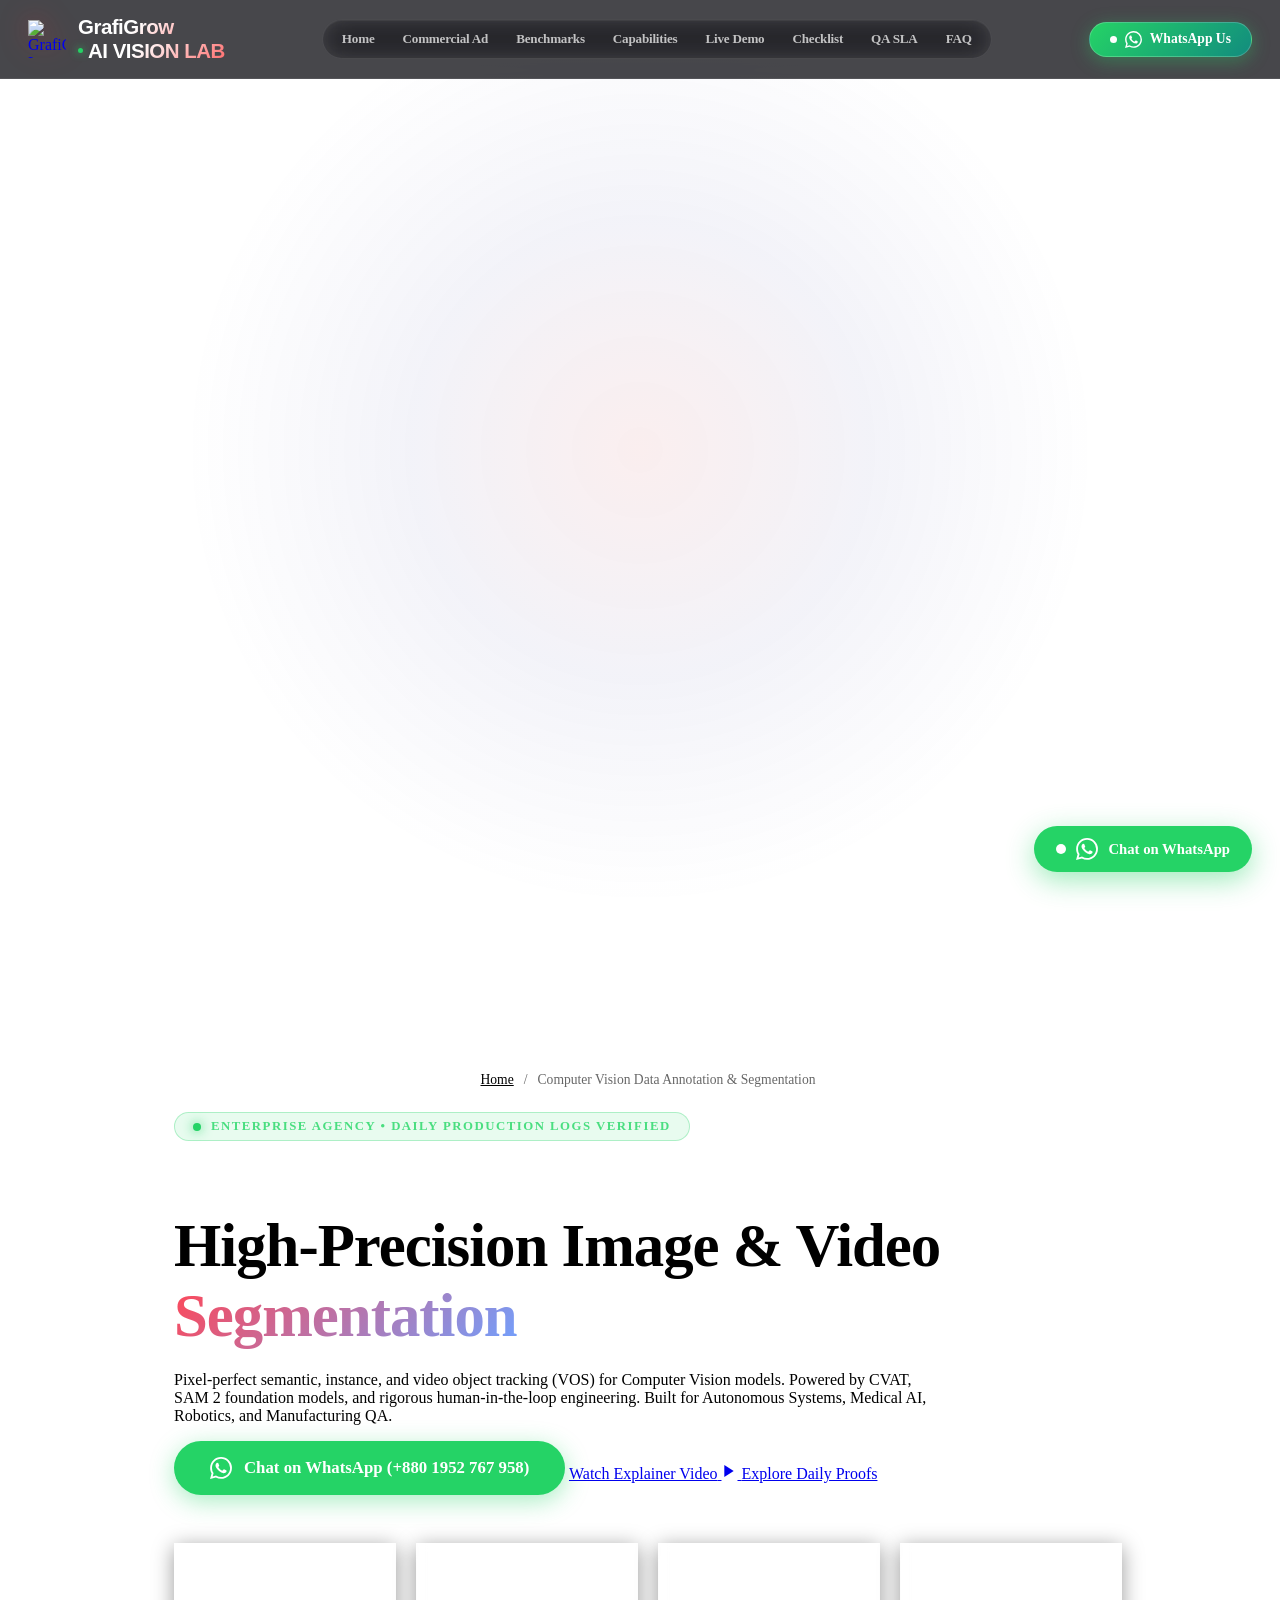
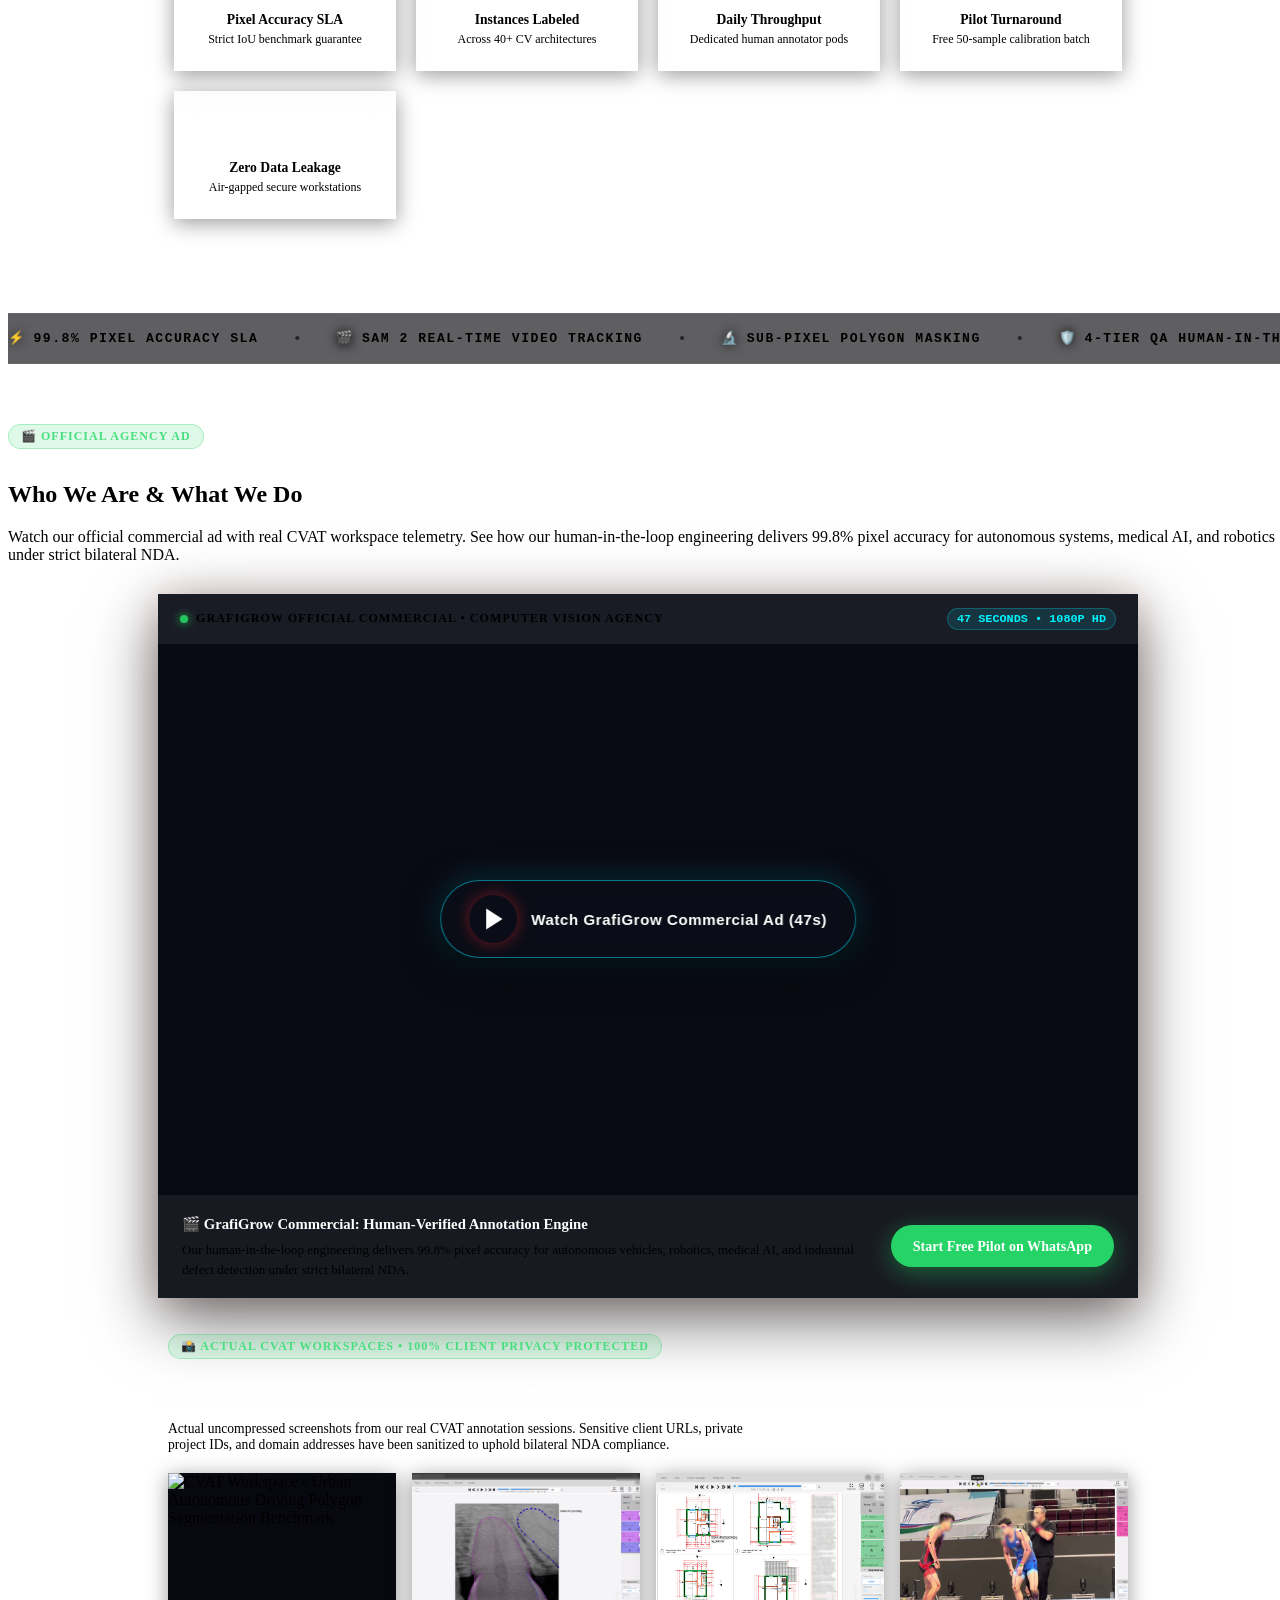
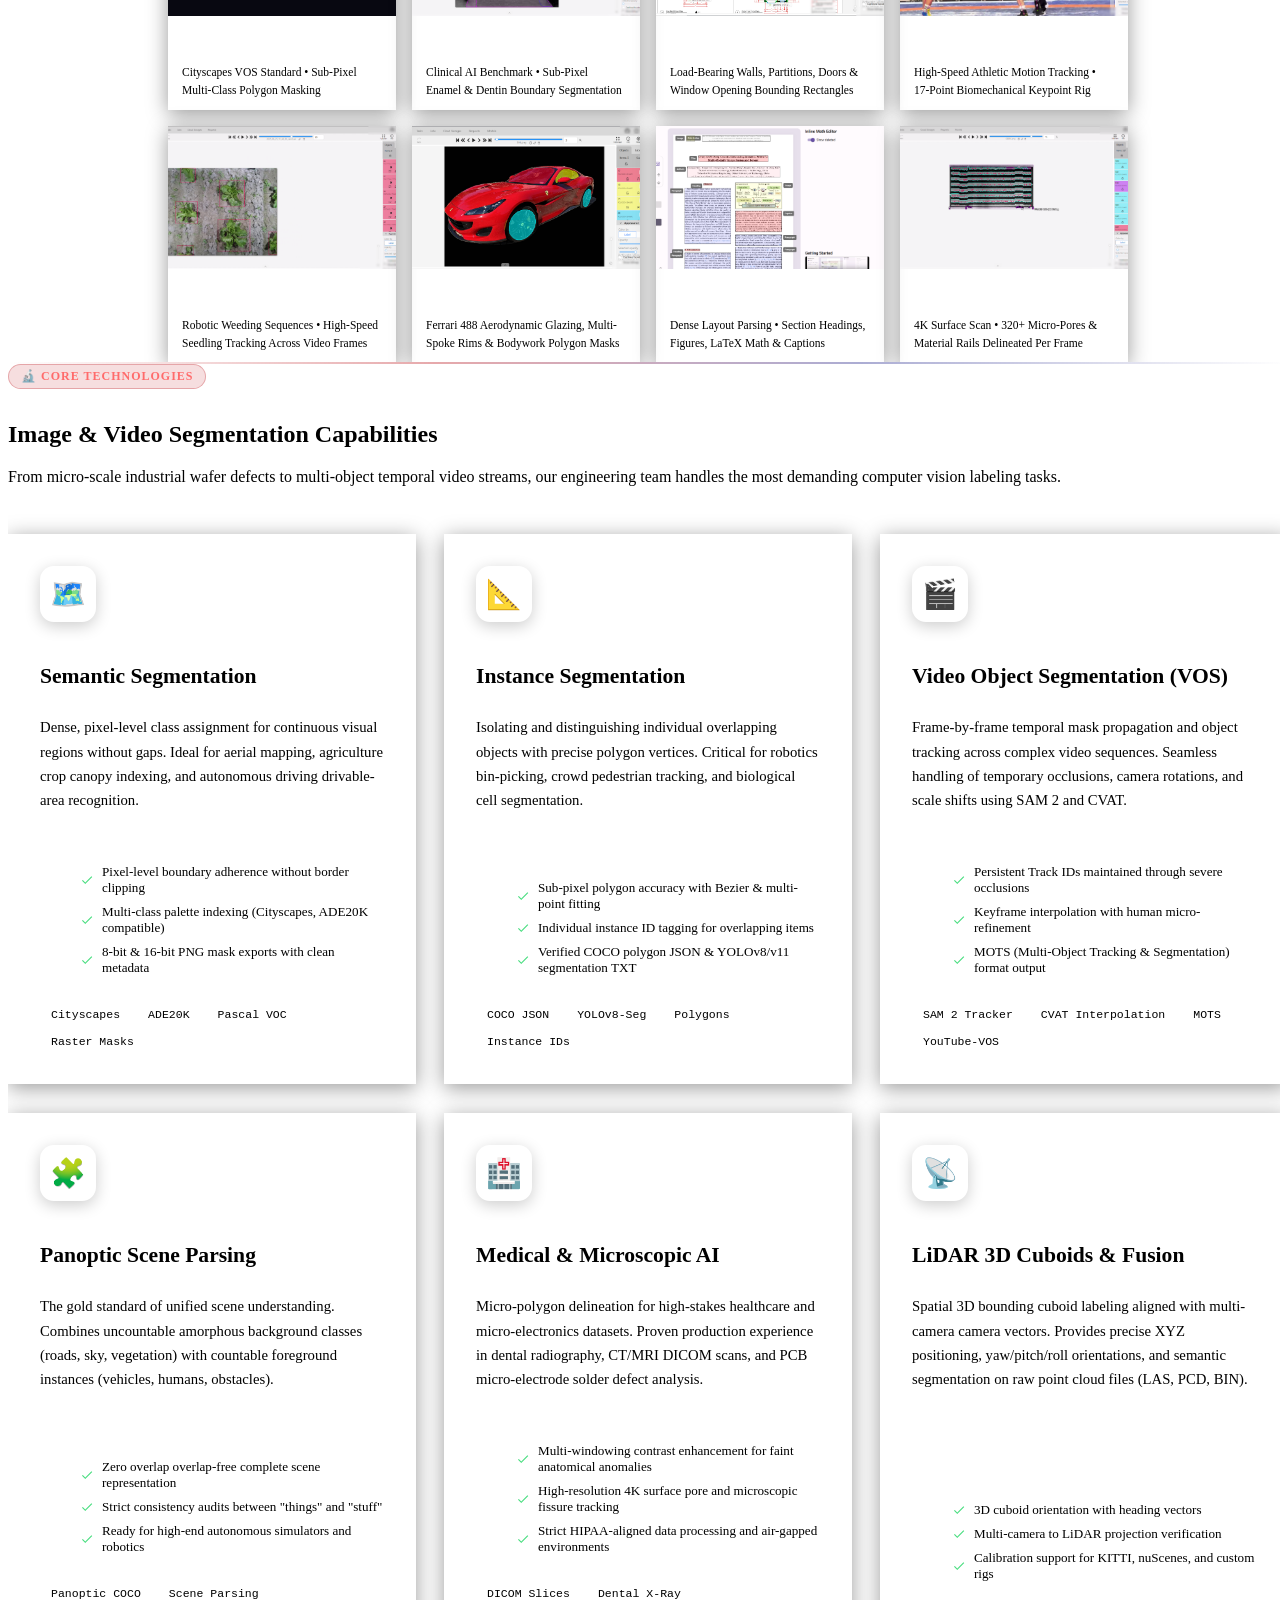
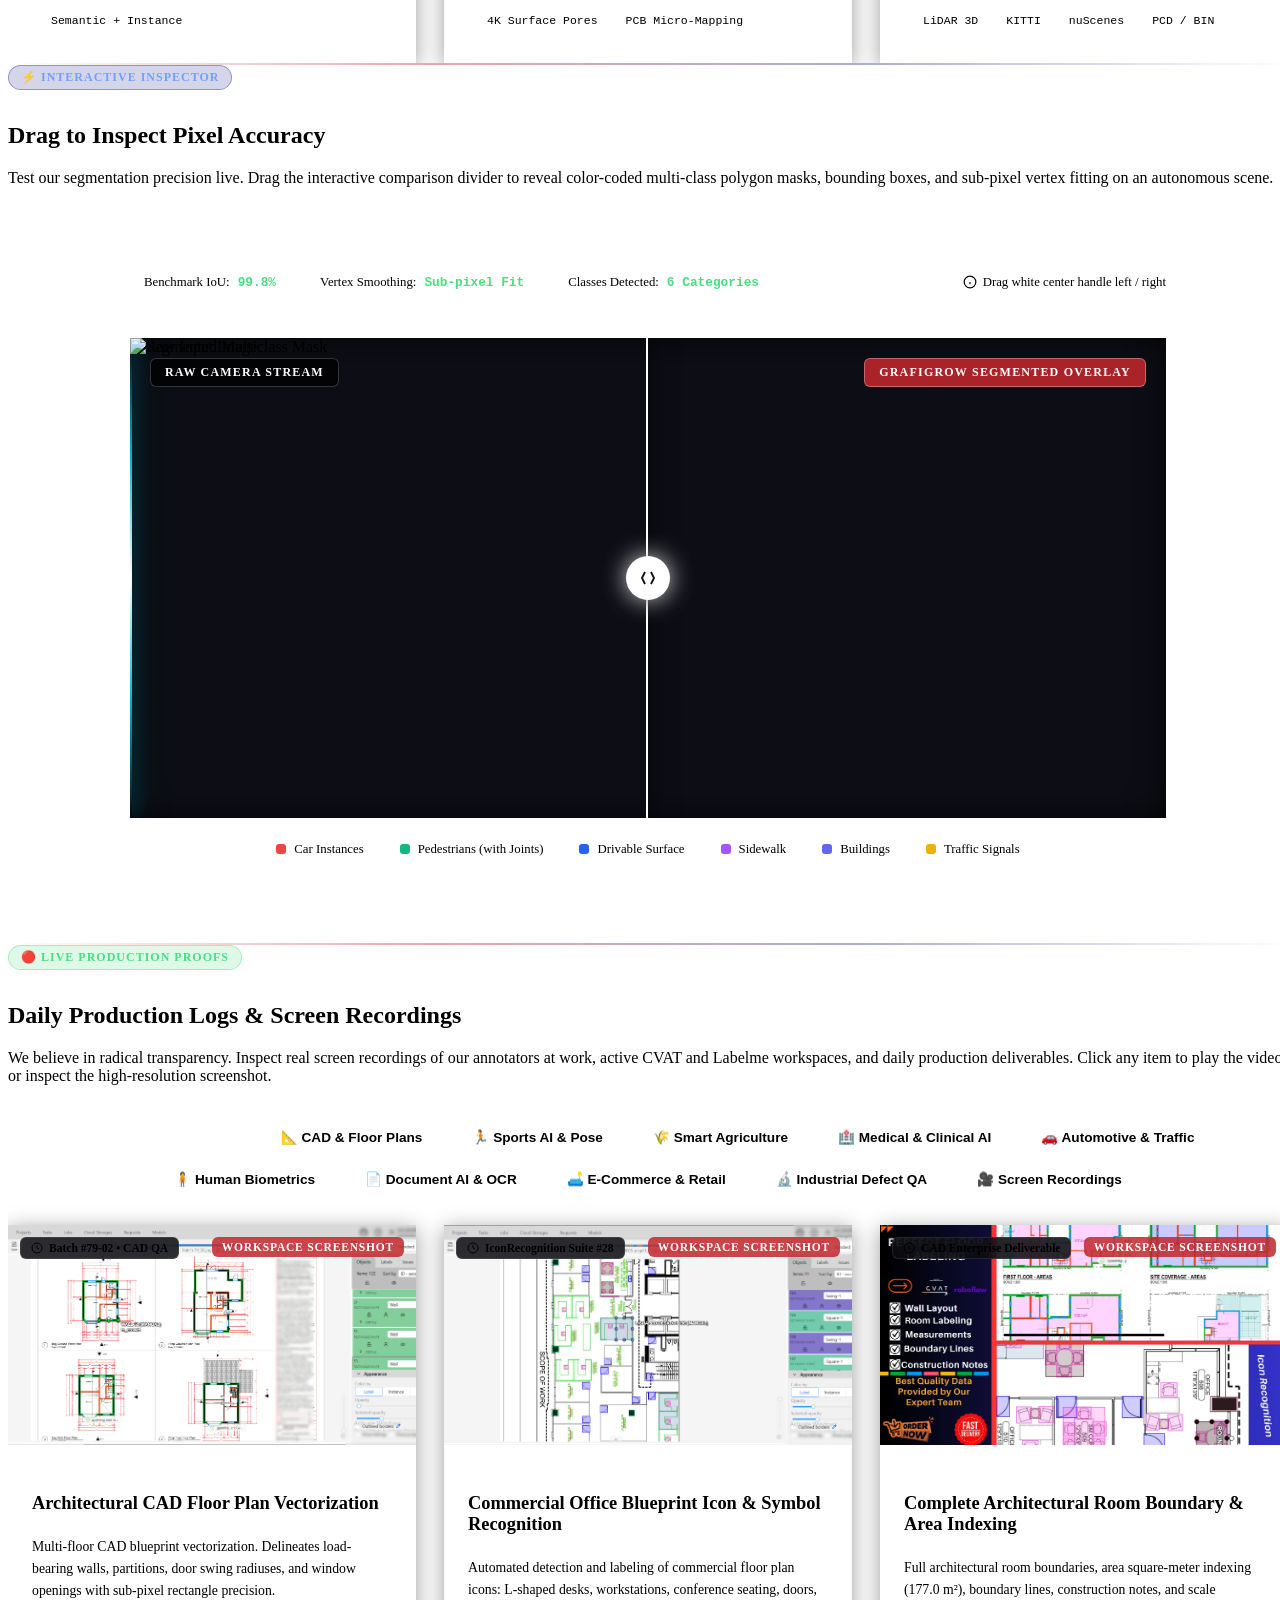
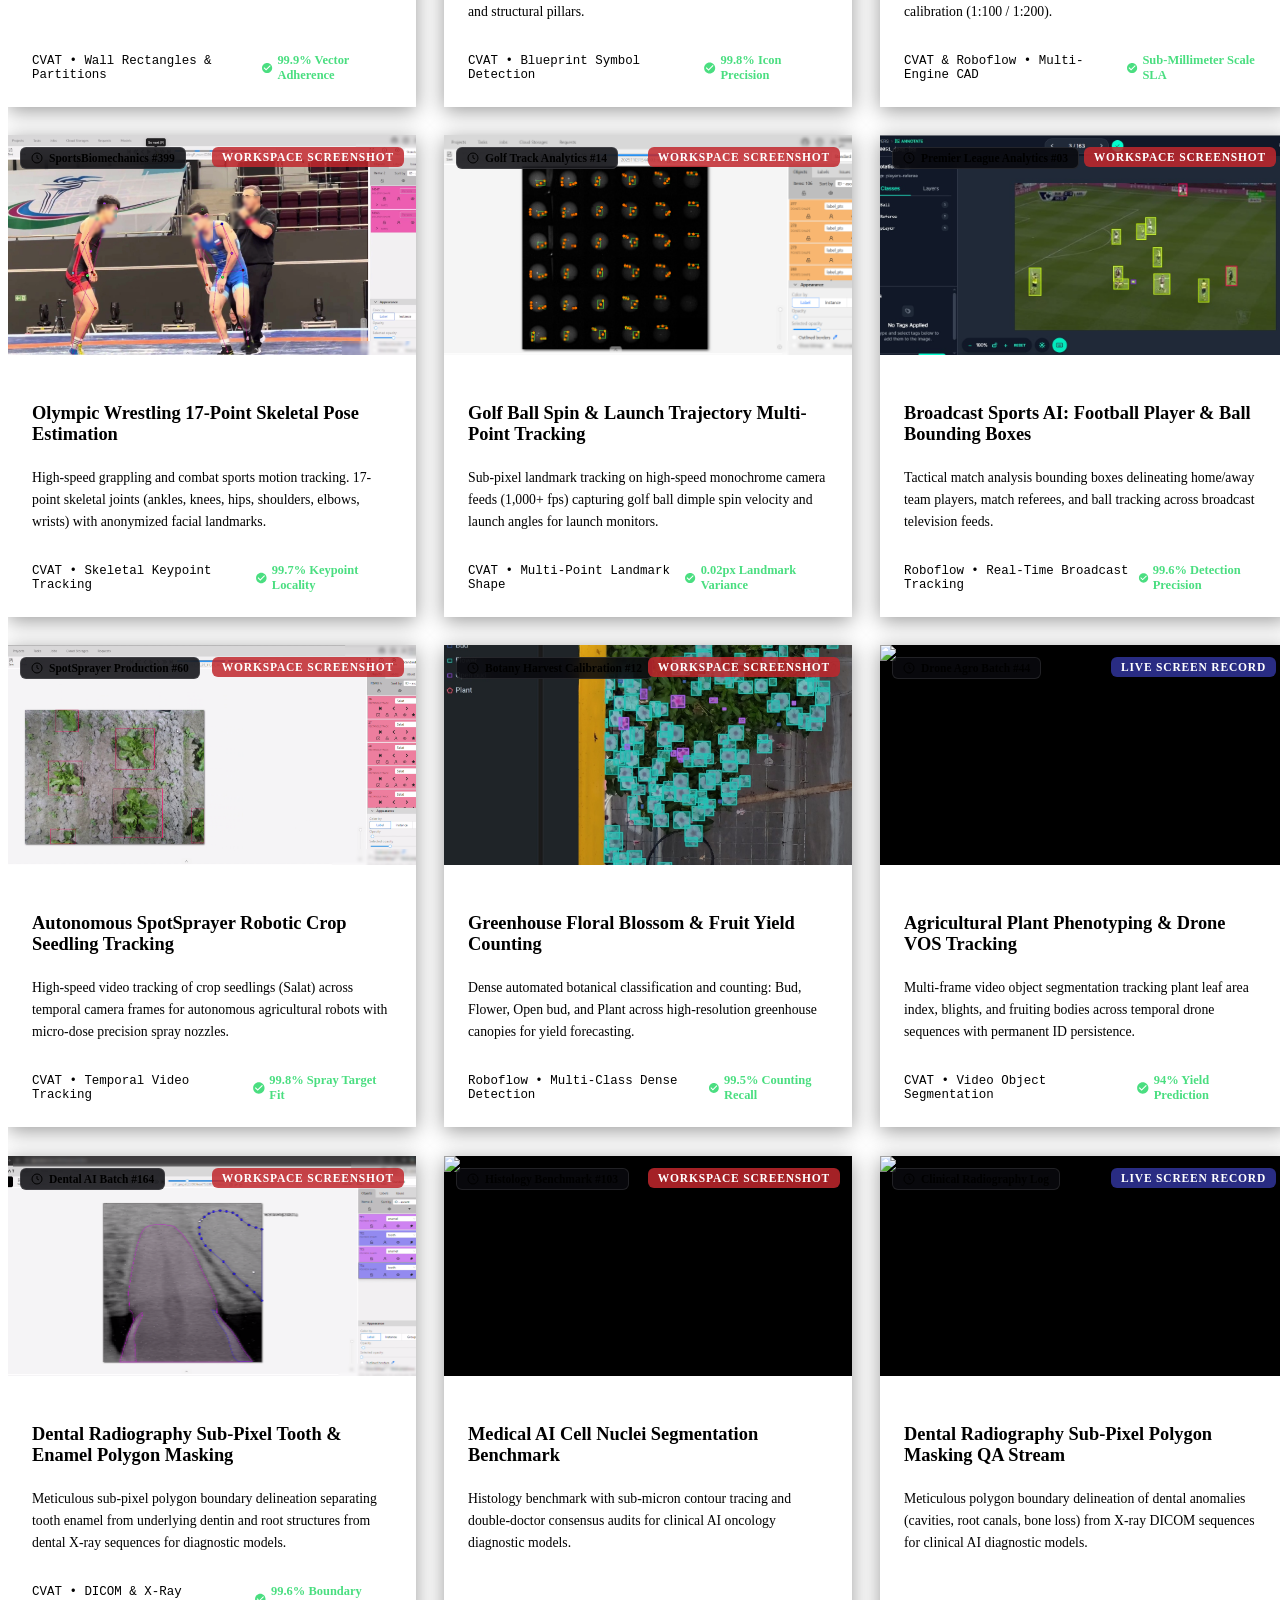
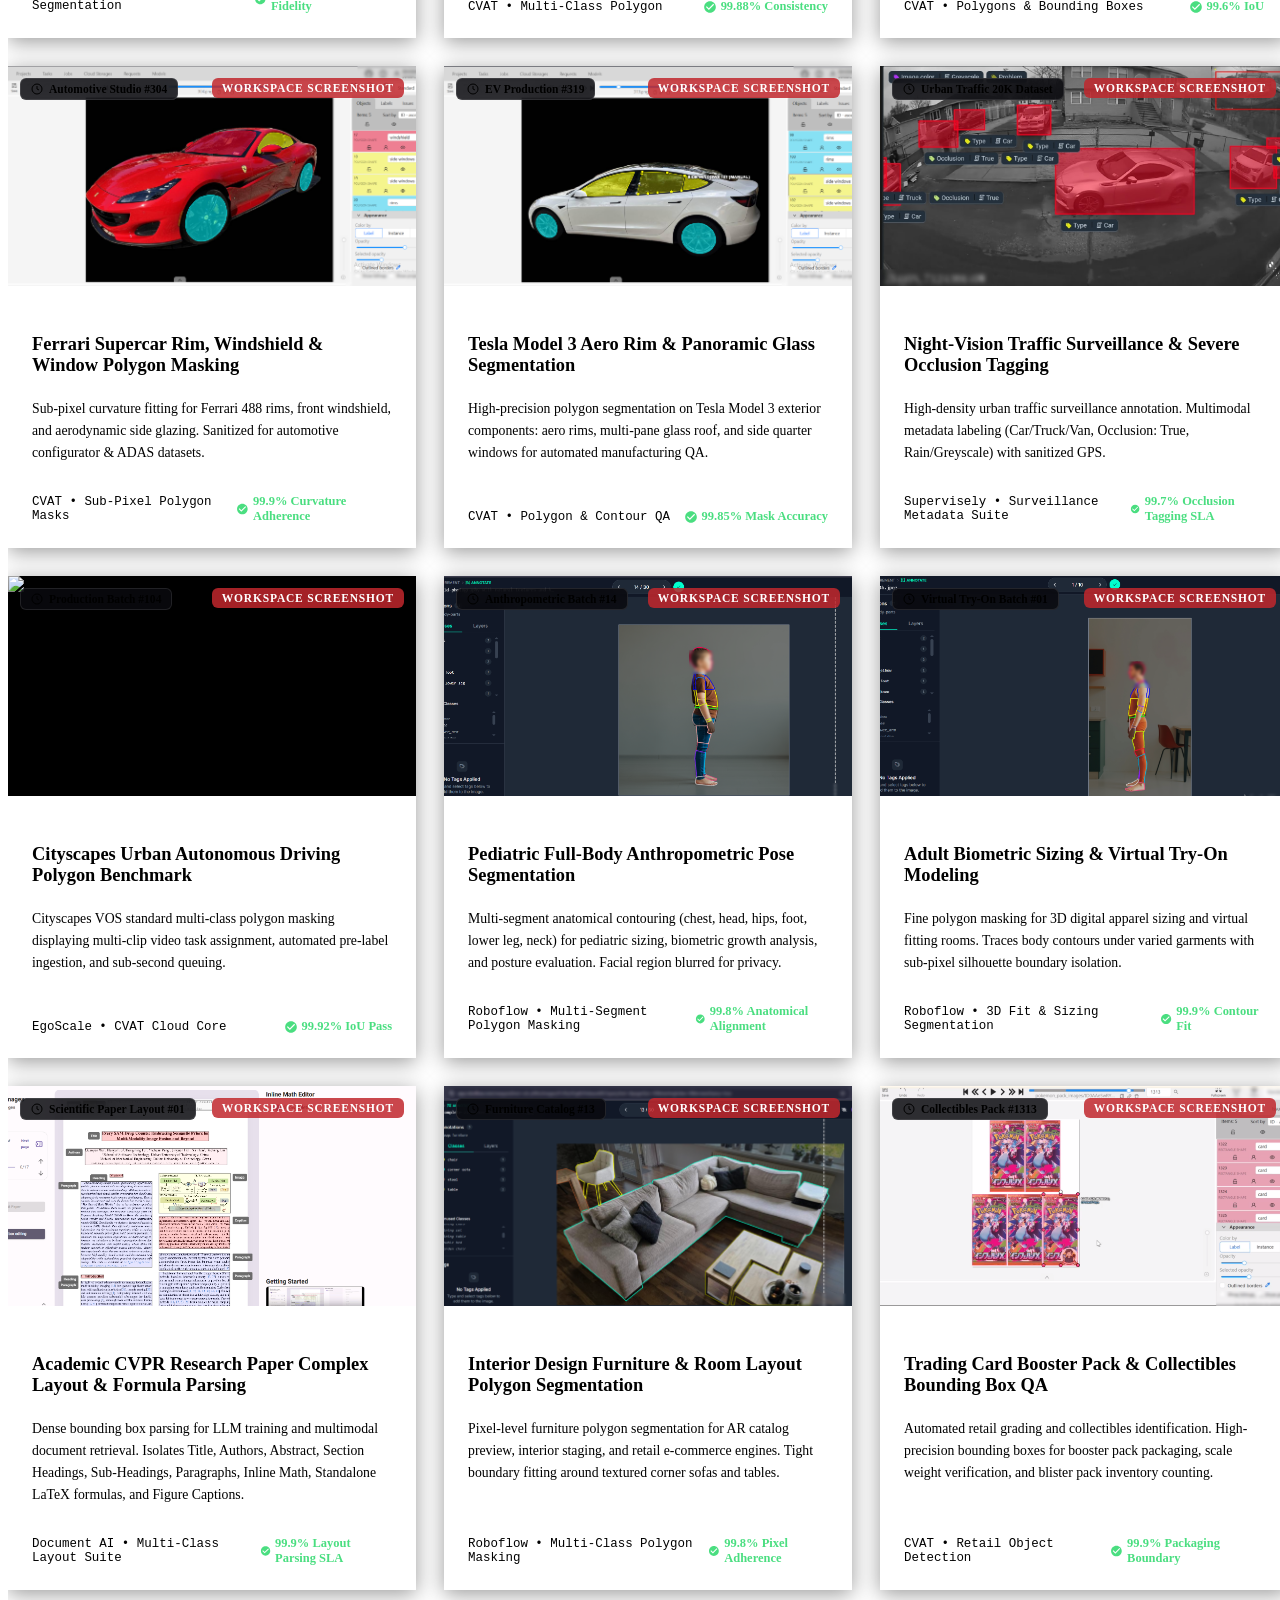
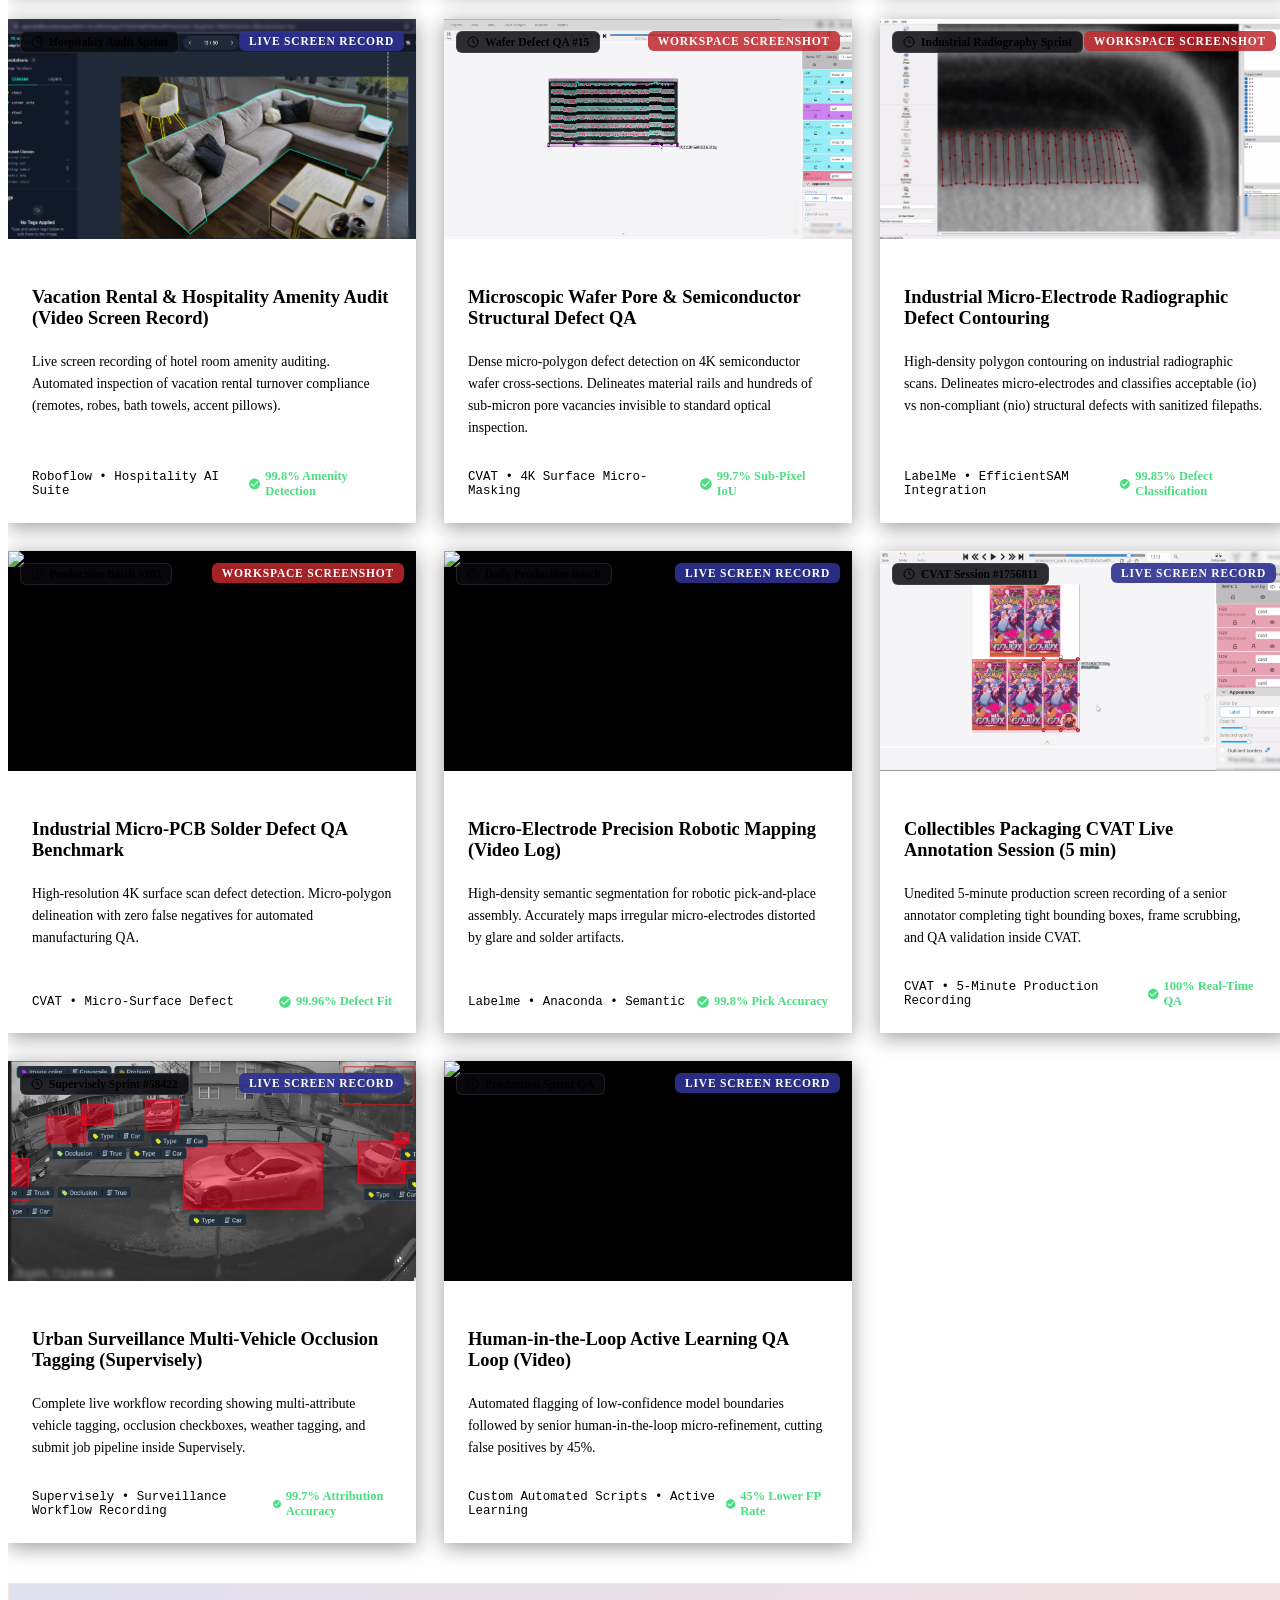
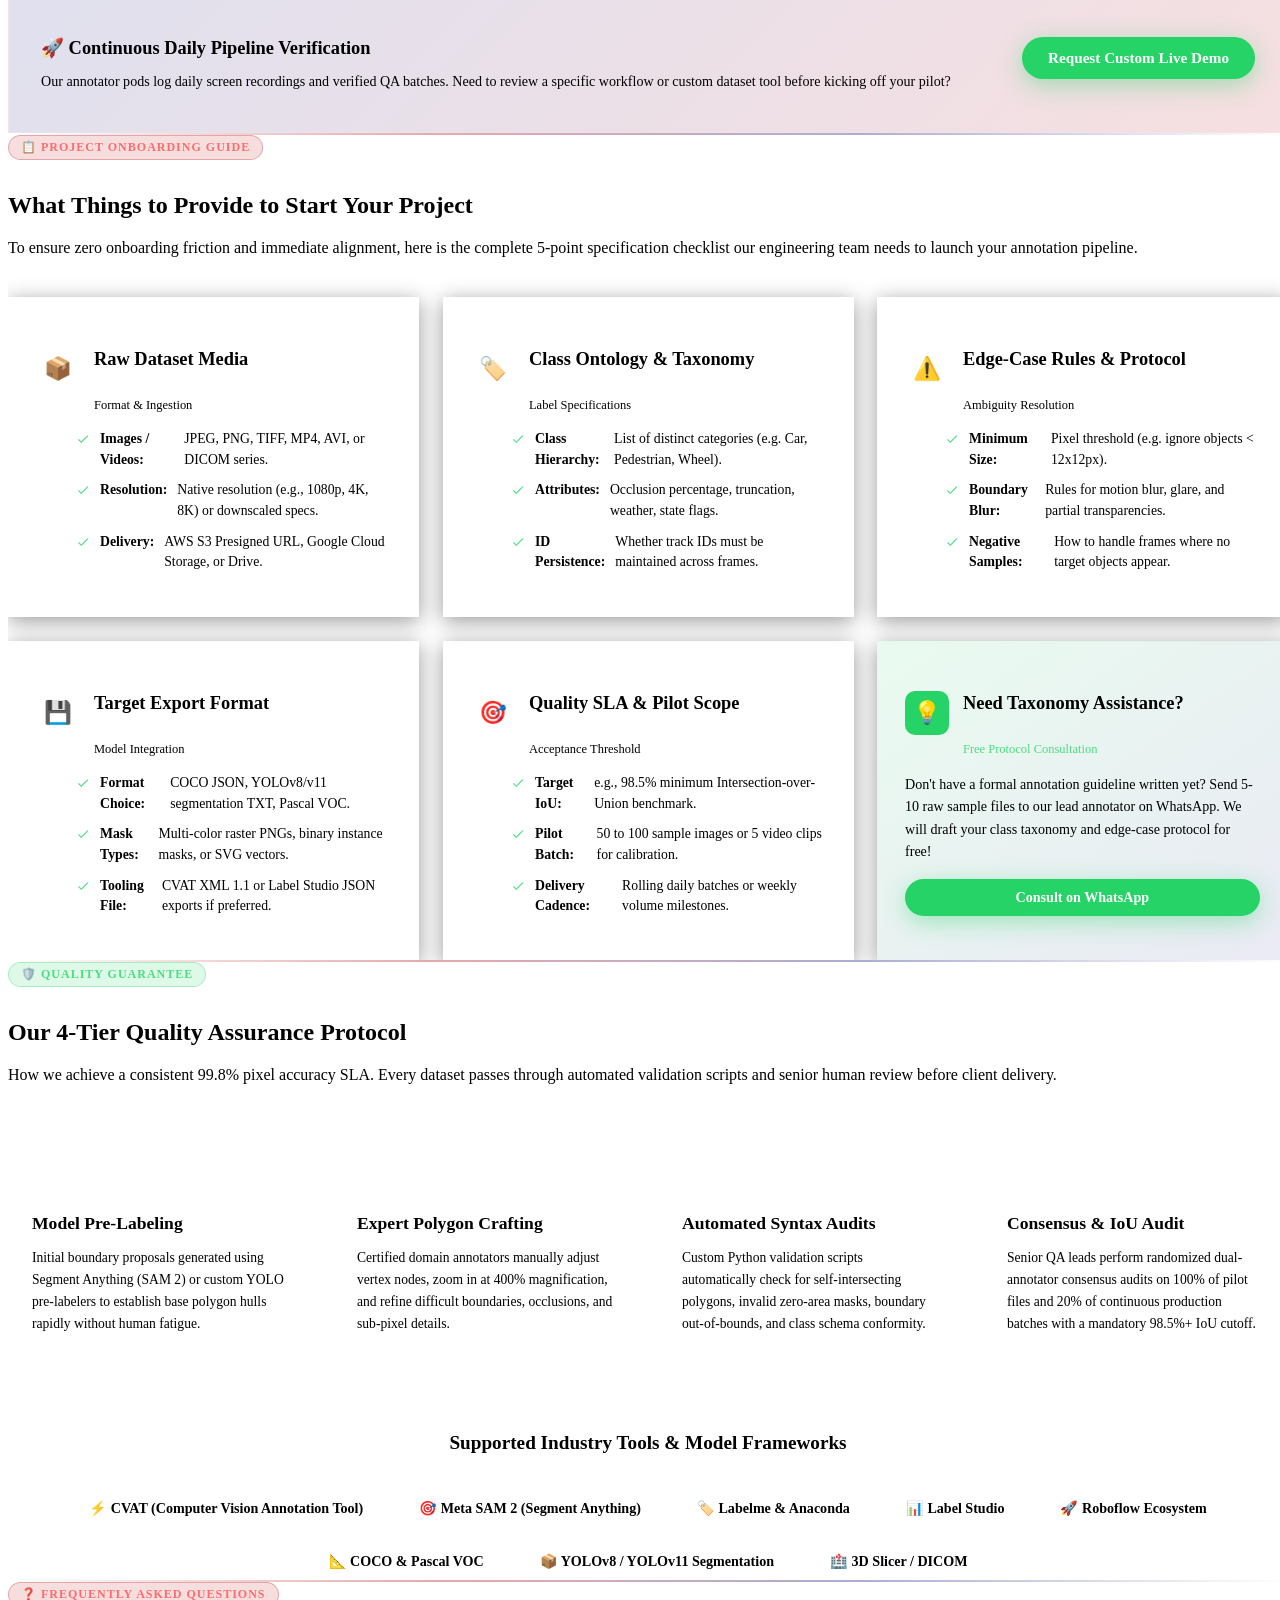
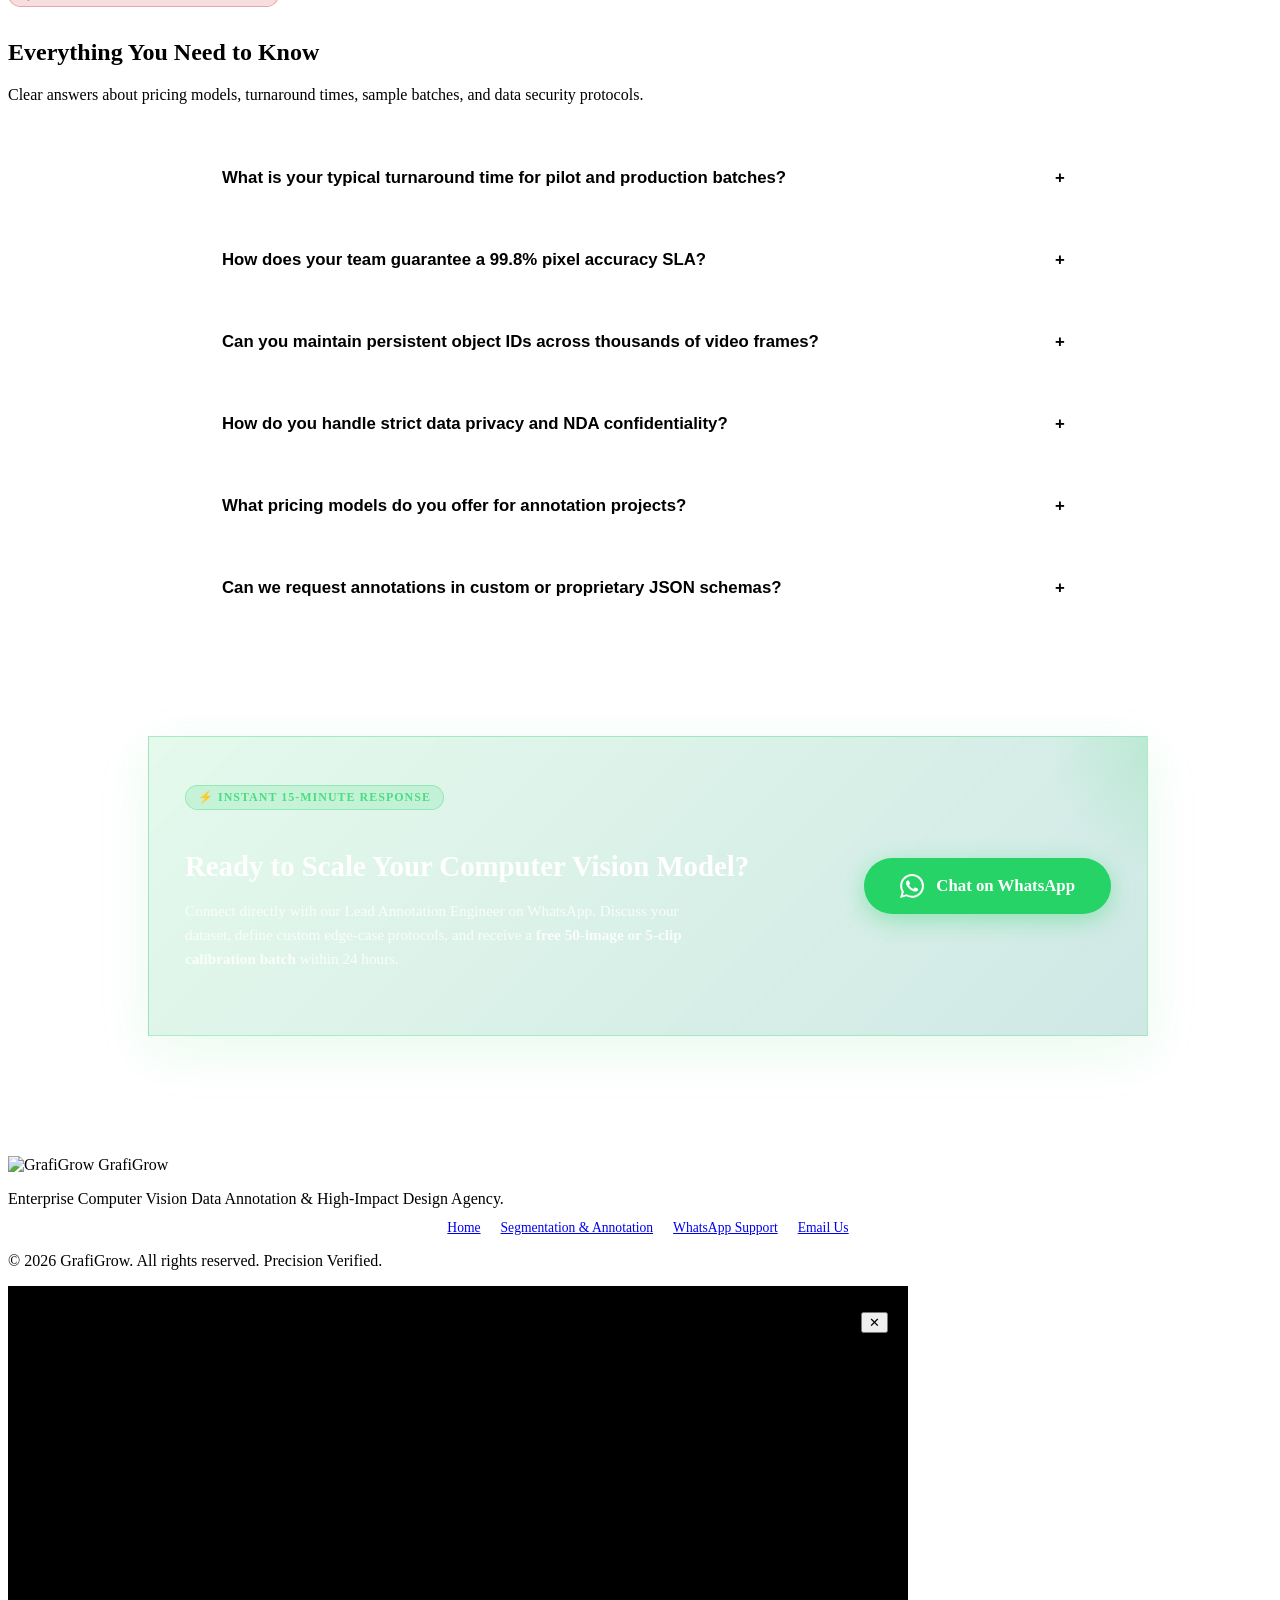
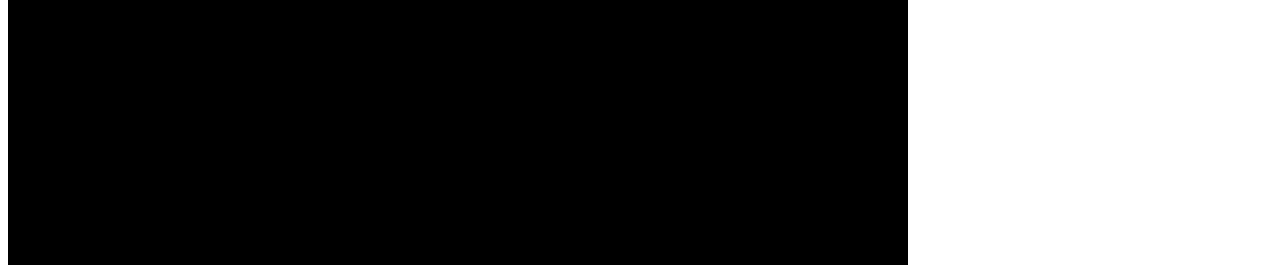
==== commit 18cac980: "feat(portfolio): add sanitized production proofs across 9 domains with zero category mixing, dual vi" ====
--- a/annotation/index.html
+++ b/annotation/index.html
@@ -418,43 +418,99 @@
 
           <div class="proof-card" data-proof="2">
             <div class="proof-card-img-wrap">
-              <img src="/proofs/proof_benchmark_medical.png" alt="CVAT Workspace - Medical AI Cell Nuclei Segmentation Benchmark" width="1600" height="900" loading="lazy">
+              <img src="/proofs/proof_medical_dental_radiography.png" alt="CVAT Workspace - Dental Radiography Sub-Pixel Tooth &amp; Enamel Polygon Masking" width="1600" height="900" loading="lazy">
               <div class="proof-card-overlay">
-                <span class="proof-badge-verified">✓ 99.88% CONSISTENCY</span>
+                <span class="proof-badge-verified">✓ 99.6% BOUNDARY FIT</span>
                 <span class="proof-badge-zoom">🔍 Click to Expand</span>
               </div>
             </div>
             <div class="proof-card-meta">
-              <strong>Medical AI Cell Nuclei Segmentation</strong>
-              <small>Histology Benchmark • Sub-Micron Contour Tracing • Double-Doctor Consensus</small>
+              <strong>Dental Radiography &amp; Tooth Polygon AI</strong>
+              <small>Clinical AI Benchmark • Sub-Pixel Enamel &amp; Dentin Boundary Segmentation</small>
             </div>
           </div>
 
           <div class="proof-card" data-proof="3">
             <div class="proof-card-img-wrap">
-              <img src="/proofs/proof_benchmark_industrial.png" alt="CVAT Workspace - Industrial Micro-PCB Solder Defect QA Benchmark" width="1600" height="900" loading="lazy">
+              <img src="/proofs/proof_cad_floorplan.png" alt="CVAT Workspace - Architectural CAD Floor Plan Vectorization" width="1600" height="900" loading="lazy">
               <div class="proof-card-overlay">
-                <span class="proof-badge-verified">✓ 99.96% DEFECT FIT</span>
+                <span class="proof-badge-verified">✓ 99.9% VECTOR FIT</span>
                 <span class="proof-badge-zoom">🔍 Click to Expand</span>
               </div>
             </div>
             <div class="proof-card-meta">
-              <strong>Industrial Micro-PCB Defect QA</strong>
-              <small>Automated Defect Detection • 4K Surface Scan • Zero False Negatives</small>
+              <strong>Architectural CAD Floor Plan Vectorization</strong>
+              <small>Load-Bearing Walls, Partitions, Doors &amp; Window Opening Bounding Rectangles</small>
             </div>
           </div>
 
           <div class="proof-card" data-proof="4">
             <div class="proof-card-img-wrap">
-              <img src="/proofs/proof_benchmark_drone.png" alt="CVAT Workspace - Aerial Drone Temporal Video Object Tracking (VOS) Benchmark" width="1600" height="900" loading="lazy">
+              <img src="/proofs/proof_sports_wrestling_pose.png" alt="CVAT Workspace - Olympic Wrestling 17-Point Skeletal Pose Estimation" width="1600" height="900" loading="lazy">
               <div class="proof-card-overlay">
-                <span class="proof-badge-verified">✓ 0.00px DRIFT</span>
+                <span class="proof-badge-verified">✓ 99.7% SKELETAL FIT</span>
                 <span class="proof-badge-zoom">🔍 Click to Expand</span>
               </div>
             </div>
             <div class="proof-card-meta">
-              <strong>Aerial Drone Temporal VOS Tracking</strong>
-              <small>Meta SAM 2 Engine • Persistent Track ID Retention • 500+ Frames</small>
+              <strong>Olympic Wrestling Skeletal Pose Estimation</strong>
+              <small>High-Speed Athletic Motion Tracking • 17-Point Biomechanical Keypoint Rig</small>
+            </div>
+          </div>
+
+          <div class="proof-card" data-proof="5">
+            <div class="proof-card-img-wrap">
+              <img src="/proofs/proof_agri_spotsprayer.png" alt="CVAT Workspace - Autonomous SpotSprayer Robotic Crop Seedling Tracking" width="1600" height="900" loading="lazy">
+              <div class="proof-card-overlay">
+                <span class="proof-badge-verified">✓ 99.8% SPRAY FIT</span>
+                <span class="proof-badge-zoom">🔍 Click to Expand</span>
+              </div>
+            </div>
+            <div class="proof-card-meta">
+              <strong>Autonomous SpotSprayer Agricultural Robotics</strong>
+              <small>Robotic Weeding Sequences • High-Speed Seedling Tracking Across Video Frames</small>
+            </div>
+          </div>
+
+          <div class="proof-card" data-proof="6">
+            <div class="proof-card-img-wrap">
+              <img src="/proofs/proof_auto_supercar_ferrari.png" alt="CVAT Workspace - Supercar Rim, Windshield &amp; Window Polygon Masking" width="1600" height="900" loading="lazy">
+              <div class="proof-card-overlay">
+                <span class="proof-badge-verified">✓ 99.9% CURVATURE</span>
+                <span class="proof-badge-zoom">🔍 Click to Expand</span>
+              </div>
+            </div>
+            <div class="proof-card-meta">
+              <strong>Automotive Supercar Component Segmentation</strong>
+              <small>Ferrari 488 Aerodynamic Glazing, Multi-Spoke Rims &amp; Bodywork Polygon Masks</small>
+            </div>
+          </div>
+
+          <div class="proof-card" data-proof="7">
+            <div class="proof-card-img-wrap">
+              <img src="/proofs/proof_document_cvpr_parsing.png" alt="Document AI - CVPR Research Paper Layout &amp; Formula Parsing" width="1600" height="900" loading="lazy">
+              <div class="proof-card-overlay">
+                <span class="proof-badge-verified">✓ 99.9% PARSE SLA</span>
+                <span class="proof-badge-zoom">🔍 Click to Expand</span>
+              </div>
+            </div>
+            <div class="proof-card-meta">
+              <strong>Academic Document AI &amp; Scientific OCR</strong>
+              <small>Dense Layout Parsing • Section Headings, Figures, LaTeX Math &amp; Captions</small>
+            </div>
+          </div>
+
+          <div class="proof-card" data-proof="8">
+            <div class="proof-card-img-wrap">
+              <img src="/proofs/proof_industrial_wafer_pores.png" alt="CVAT Workspace - Microscopic Wafer Defect &amp; Pore Detection Benchmark" width="1600" height="900" loading="lazy">
+              <div class="proof-card-overlay">
+                <span class="proof-badge-verified">✓ 99.7% MICRO-IOU</span>
+                <span class="proof-badge-zoom">🔍 Click to Expand</span>
+              </div>
+            </div>
+            <div class="proof-card-meta">
+              <strong>Microscopic Wafer Pore &amp; Structural Defect QA</strong>
+              <small>4K Surface Scan • 320+ Micro-Pores &amp; Material Rails Delineated Per Frame</small>
             </div>
           </div>
         </div>
@@ -679,13 +735,19 @@
         </p>
       </div>
 
-      <!-- Filter Buttons -->
+      <!-- Filter Buttons Organized by Project Category (Zero Mix-Up) -->
       <div class="proofs-filter-bar">
-        <button class="filter-btn active" data-filter="all">All Daily Logs</button>
-        <button class="filter-btn" data-filter="video">🎥 Video Segmentation &amp; VOS</button>
-        <button class="filter-btn" data-filter="image">🖼️ Image &amp; Semantic Masking</button>
-        <button class="filter-btn" data-filter="medical">🏥 Medical AI</button>
-        <button class="filter-btn" data-filter="autonomous">🤖 Autonomous &amp; Robotics</button>
+        <button class="filter-btn active" data-filter="all">All Deliverables (29)</button>
+        <button class="filter-btn" data-filter="cad">📐 CAD &amp; Floor Plans</button>
+        <button class="filter-btn" data-filter="sports">🏃 Sports AI &amp; Pose</button>
+        <button class="filter-btn" data-filter="agri">🌾 Smart Agriculture</button>
+        <button class="filter-btn" data-filter="medical">🏥 Medical &amp; Clinical AI</button>
+        <button class="filter-btn" data-filter="auto">🚗 Automotive &amp; Traffic</button>
+        <button class="filter-btn" data-filter="biometrics">🧍 Human Biometrics</button>
+        <button class="filter-btn" data-filter="document">📄 Document AI &amp; OCR</button>
+        <button class="filter-btn" data-filter="ecommerce">🛋️ E-Commerce &amp; Retail</button>
+        <button class="filter-btn" data-filter="industrial">🔬 Industrial Defect QA</button>
+        <button class="filter-btn" data-filter="video">🎥 Screen Recordings</button>
       </div>
 
       <!-- Dynamic Proofs Grid -->
@@ -1033,7 +1095,8 @@
         <button class="modal-close" id="videoModalClose" style="position:static;">✕</button>
       </div>
       <div class="video-aspect">
-        <iframe id="videoIframe" src="" title="Video Proof Player" allow="accelerometer; autoplay; clipboard-write; encrypted-media; gyroscope; picture-in-picture" allowfullscreen></iframe>
+        <iframe id="videoIframe" src="" title="Video Proof Player" allow="accelerometer; autoplay; clipboard-write; encrypted-media; gyroscope; picture-in-picture" allowfullscreen style="width:100%; height:100%; border:none;"></iframe>
+        <video id="videoLocalPlayer" controls playsinline style="display:none; width:100%; height:100%; background:#000;"></video>
       </div>
     </div>
   </div>
--- a/annotation.css
+++ b/annotation.css
@@ -2211,8 +2211,14 @@
 
 .proof-gallery-grid {
   display: grid;
-  grid-template-columns: repeat(2, 1fr);
+  grid-template-columns: repeat(4, 1fr);
   gap: 16px;
+}
+
+@media (max-width: 1100px) {
+  .proof-gallery-grid {
+    grid-template-columns: repeat(2, 1fr);
+  }
 }
 
 @media (max-width: 640px) {
